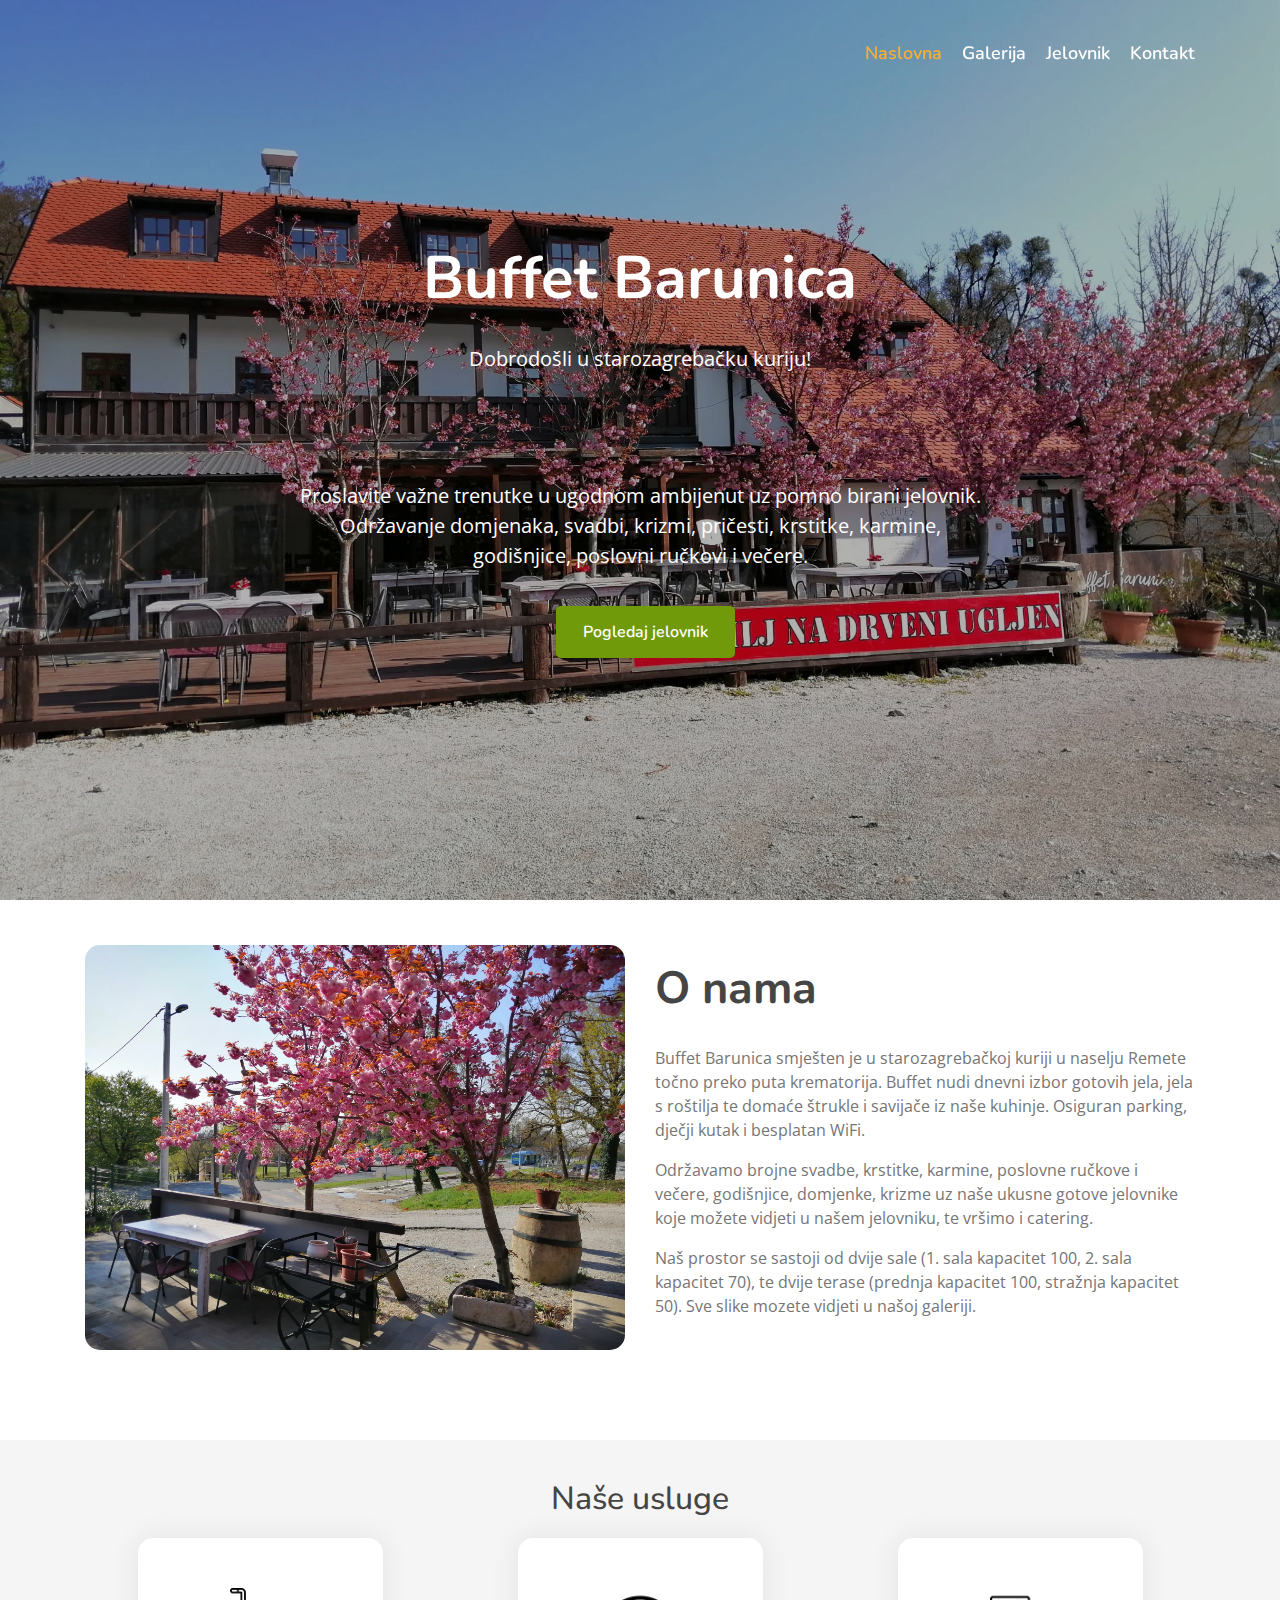
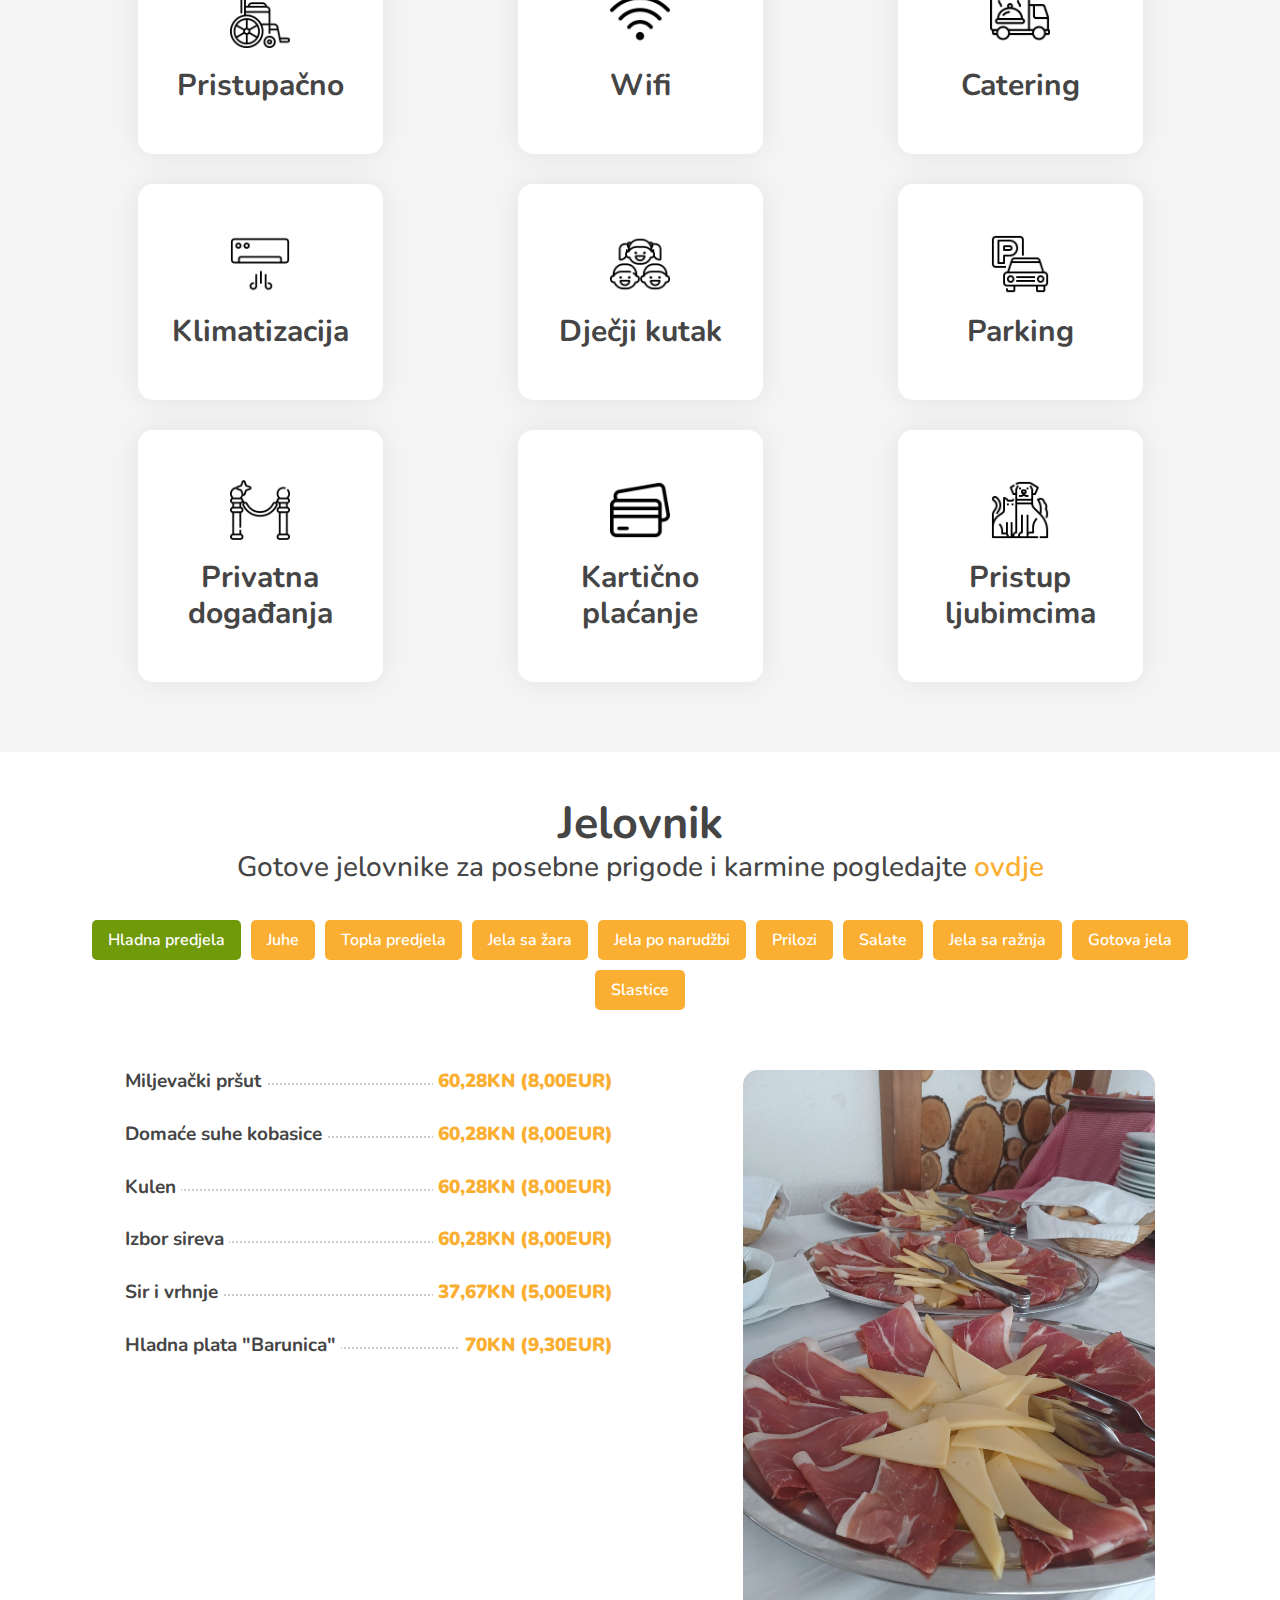
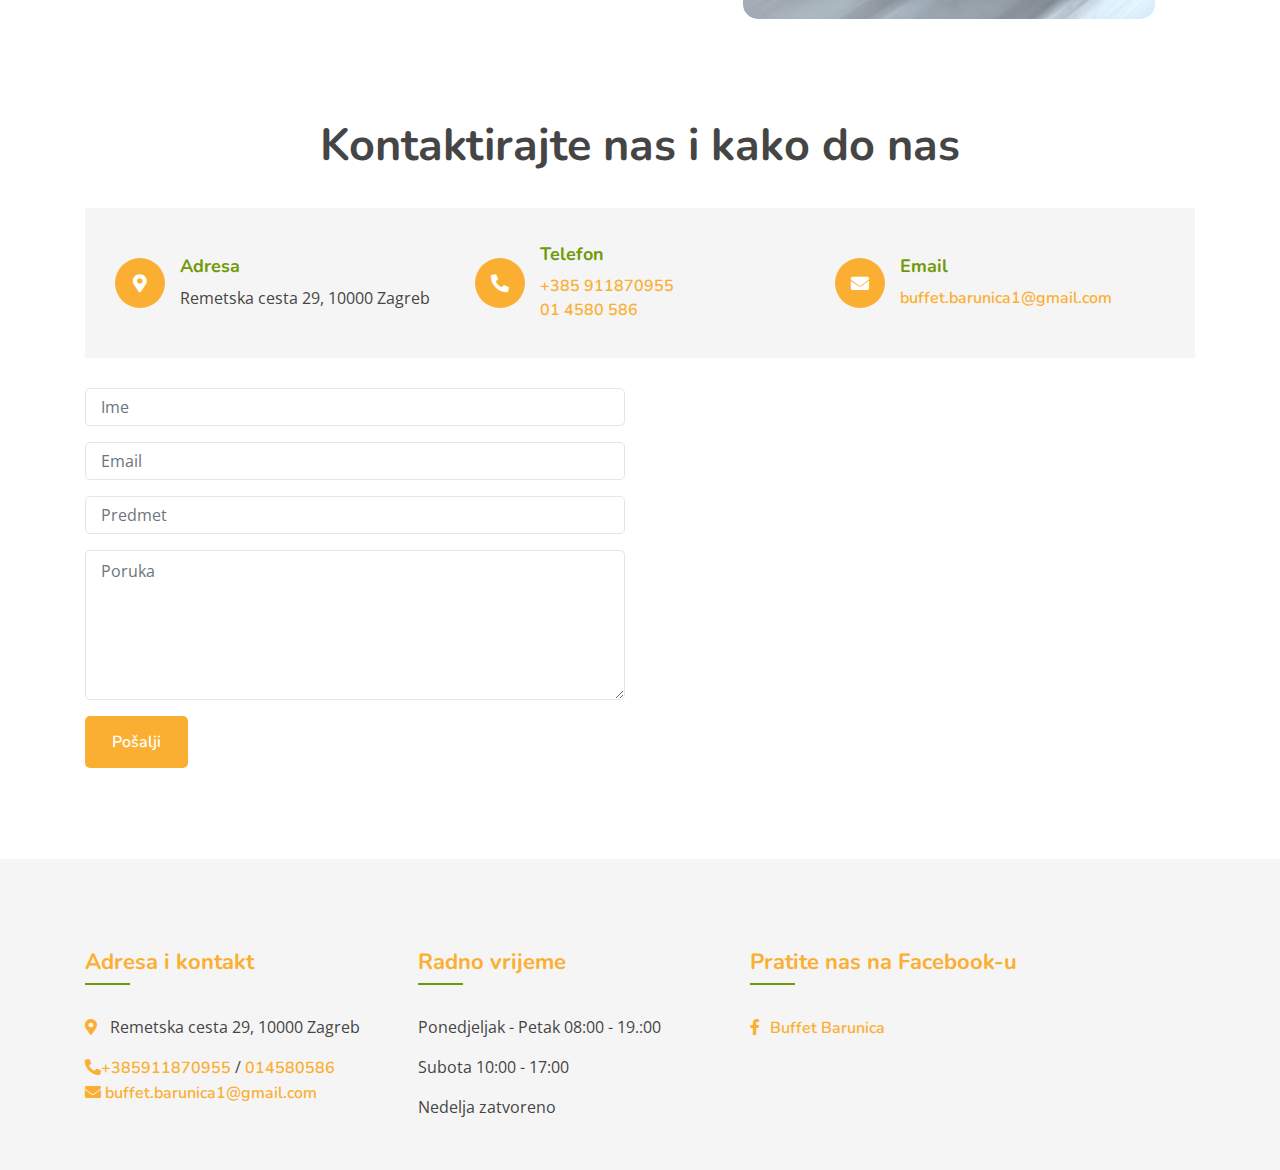
==== index.html @ daa7a72e "CjeneIzmjena" ====
<!DOCTYPE html>
<html lang="en">
	<head>
		<meta charset="utf-8" />
		<meta name="Luka" content="Buffet Barunica" />
		<meta name="rating" content="safe for kids, ugođaj, hrana, pozicija" />
		<meta name="Handheldfriendly" content="true" />
		<meta name="viewport" content="width=device-width, initial-scale=1.0" />
		<title>
			Buffet Barunica - Zagreb | Hrvatska hrana u mojoj blizini | Svadbe,
			karmine, krstitke, poslovni ručkovi i večere, krizme, pričesti |
			Rezervirajte sada
		</title>
		<meta content="width=device-width, initial-scale=1.0" name="viewport" />
		<meta
			name="description"
			content="Buffet Barunica smješten je u starozagrebačkoj kuriji u naselju Remete. Buffet nudi dnevni izbor gotovih jela, jela s roštilja te domaće štrukle i savijače iz naše kuhinje. Buffet ima osiguran parking, dječji kutak i besplatan WiFi."
		/>
		<meta
			property="og:description"
			content="Buffet Barunica smješten je u starozagrebačkoj kuriji u naselju Remete. Buffet nudi dnevni izbor gotovih jela, jela s roštilja te domaće štrukle i savijače iz naše kuhinje. Buffet ima osiguran parking, dječji kutak i besplatan WiFi."
		/>
		<meta
			name="keywords"
			content="Restoran,restoran za krizme i pričesti, krizme i pričesti proslava,restoran remete, remete buffet, proslava, remete,remete restoran, proslave remete, svadba remete, krematorij restoran, restoran krematorij,restoran karmine, restoran krizme, restoran pricest mirogoj, krizme i pričesti, proslava krizmi, proslava pričesti restoran, proslava krizmi restoran, Buffet Barunica, Zagreb, 10000, Remetska cesta 29, Hrvatska, Karmine, Svadbe, Pričesti, Krstitke, Proslave, Događanja, Zabava, Ukusna jela, Buffet Zagreb, Catering, Desert, Sladoled, Kolači, Alkohol, Pivo, Kava, Svježi sok, Osvježenja, Čaj, Vino, Pečeni krumpiri, Pekarski proizvodi, Roštilj, Sir, Riba, Svježi kruh, Pečeni krumpirići, Voće, Roštilj, Rezanci, Tjestenina, Kruščići, Rižot, Salata, Šnicl, Ražnjići, Juha, Odrezak, Gurmanska jela, Zdrava, Domaća, Lokalni proizvodi, Tradicionalna, Doručak, Brunch, Ručak, Glazba, Novine, Pristupačno, Bife, Catering, Klimatizacija, Dostava, Dječji kutak, Vanjsko sjedenje, Samostalno parkiranje, Privatna događanja, Hrana za van, Vjenčanja, Besplatan Wifi, Dozvoljen pristup ljubimcima"
		/>
		<meta name="phone" content="+38514580586" />
		<meta name="email" content="buffet.barunica1@gmail.com" />
		<meta name="address" content="Remetska cesta 29, 10000 Zagreb, Hrvatska" />
		<meta name="geo.placename" content="Zagreb" />
		<meta name="geo.region" content="HR" />

		<!-- Favicon -->
		<link href="images/barunica_logo.ico" rel="icon" />

		<!-- Google Font -->
		<link
			href="https://fonts.googleapis.com/css?family=Open+Sans:300,400|Nunito:600,700"
			rel="stylesheet"
		/>

		<!-- CSS Libraries -->
		<link
			href="https://stackpath.bootstrapcdn.com/bootstrap/4.4.1/css/bootstrap.min.css"
			rel="stylesheet"
		/>
		<link
			href="https://cdnjs.cloudflare.com/ajax/libs/font-awesome/5.10.0/css/all.min.css"
			rel="stylesheet"
		/>
		<link href="lib/animate/animate.min.css" rel="stylesheet" />
		<link href="lib/owlcarousel/assets/owl.carousel.min.css" rel="stylesheet" />
		<link
			href="lib/tempusdominus/css/tempusdominus-bootstrap-4.min.css"
			rel="stylesheet"
		/>

		<!-- Template Stylesheet -->
		<link href="css/style.css" rel="stylesheet" />
	</head>

	<body>
		<!-- Nav Bar Start -->
		<div class="navbar navbar-expand-lg bg-light navbar-light">
			<div class="container-fluid">
				<button
					type="button"
					class="navbar-toggler"
					data-toggle="collapse"
					data-target="#navbarCollapse"
				>
					<span class="navbar-toggler-icon"></span>
				</button>

				<div
					class="collapse navbar-collapse justify-content-between"
					id="navbarCollapse"
				>
					<div class="navbar-nav ml-auto">
						<a href="index.html" class="nav-item nav-link active">Naslovna</a>
						<a href="gallery.html" class="nav-item nav-link">Galerija</a>
						<a href="menu.html" class="nav-item nav-link">Jelovnik</a>
						<a href="contact.html" class="nav-item nav-link">Kontakt</a>
					</div>
				</div>
			</div>
		</div>
		<!-- Nav Bar End -->

		<!-- Carousel Start -->
		<div class="carousel">
			<div class="container-fluid">
				<div class="">
					<div class="carousel-item">
						<div class="carousel-img">
							<img src="images/pocetna.jpg" alt="Image" />
						</div>
						<div class="carousel-text">
							<h1>Buffet Barunica</h1>
							<p>Dobrodošli u starozagrebačku kuriju!</p>
							<br /><br /><br />
							<p>
								Proslavite važne trenutke u ugodnom ambijenut uz pomno birani
								jelovnik. Održavanje domjenaka, svadbi, krizmi, pričesti,
								krstitke, karmine, godišnjice, poslovni ručkovi i večere.
							</p>
							<div class="carousel-btn">
								<a class="btn custom-btn" href="menu.html">Pogledaj jelovnik</a>
							</div>
						</div>
					</div>
				</div>
			</div>
		</div>
		<!-- Carousel End -->

		<!-- About Start -->
		<div class="about">
			<div class="container">
				<div class="row align-items-center">
					<div class="col-lg-6">
						<div class="about-img">
							<img
								src="images/35d23875-4bbe-4da4-b741-3e8c2b9bbc42.jpg"
								alt="Image"
							/>
						</div>
					</div>
					<div class="col-lg-6">
						<div class="about-content">
							<div class="section-header">
								<h2>O nama</h2>
							</div>
							<div class="about-text">
								<p>
									Buffet Barunica smješten je u starozagrebačkoj kuriji u
									naselju Remete točno preko puta krematorija. Buffet nudi
									dnevni izbor gotovih jela, jela s roštilja te domaće štrukle i
									savijače iz naše kuhinje. Osiguran parking, dječji kutak i
									besplatan WiFi.
								</p>
								<p>
									Održavamo brojne svadbe, krstitke, karmine, poslovne ručkove i
									večere, godišnjice, domjenke, krizme uz naše ukusne gotove
									jelovnike koje možete vidjeti u našem jelovniku, te vršimo i
									catering.
								</p>
								<p>
									Naš prostor se sastoji od dvije sale (1. sala kapacitet 100,
									2. sala kapacitet 70), te dvije terase (prednja kapacitet 100,
									stražnja kapacitet 50). Sve slike mozete vidjeti u našoj
									galeriji.
								</p>
							</div>
						</div>
					</div>
				</div>
			</div>
		</div>
		<!-- About End -->

		<!-- Food Start -->
		<div class="food">
			<div class="container">
				<div class="row">
					<div class="col-md-12 text-center">
						<h2>Naše usluge</h2>
					</div>
				</div>
				<div class="row align-items-center">
					<div class="col-md-4">
						<div class="food-item">
							<img src="images/wheelchair.png" alt="presentation" />
							<h2>Pristupačno</h2>
						</div>
					</div>
					<div class="col-md-4">
						<div class="food-item">
							<img src="images/wifi.png" alt="presentation" />
							<h2>Wifi</h2>
						</div>
					</div>
					<div class="col-md-4">
						<div class="food-item">
							<img src="images/catering.png" alt="presentation" />
							<h2>Catering</h2>
						</div>
					</div>
					<div class="col-md-4">
						<div class="food-item">
							<img src="images/ac.png" alt="presentation" />
							<h2>Klimatizacija</h2>
						</div>
					</div>
					<div class="col-md-4">
						<div class="food-item">
							<img src="images/kids.png" alt="presentation" />
							<h2>Dječji kutak</h2>
						</div>
					</div>
					<div class="col-md-4">
						<div class="food-item">
							<img src="images/parking.png" alt="presentation" />
							<h2>Parking</h2>
						</div>
					</div>
					<div class="col-md-4">
						<div class="food-item">
							<img src="images/events.png" alt="presentation" />
							<h2>Privatna događanja</h2>
						</div>
					</div>
					<div class="col-md-4">
						<div class="food-item">
							<img src="images/credit-card.png" alt="presentation" />
							<h2>Kartično plaćanje</h2>
						</div>
					</div>
					<div class="col-md-4">
						<div class="food-item">
							<img src="images/pet.png" alt="presentation" />
							<h2>Pristup ljubimcima</h2>
						</div>
					</div>
				</div>
			</div>
		</div>
		<!-- Food End -->

		<!-- Menu Start -->
		<div class="menu">
			<div class="container">
				<div class="section-header text-center">
					<h2>Jelovnik</h2>
					<h3>
						Gotove jelovnike za posebne prigode i karmine pogledajte
						<a href="menu.html">ovdje</a>
					</h3>
				</div>
				<div class="menu-tab">
					<ul class="nav nav-pills justify-content-center">
						<li class="nav-item">
							<a
								class="nav-link active"
								data-toggle="pill"
								href="#hladnaPredjela"
								>Hladna predjela</a
							>
						</li>
						<li class="nav-item">
							<a class="nav-link" data-toggle="pill" href="#juhe">Juhe</a>
						</li>
						<li class="nav-item">
							<a class="nav-link" data-toggle="pill" href="#toplaPredjela"
								>Topla predjela</a
							>
						</li>
						<li class="nav-item">
							<a class="nav-link" data-toggle="pill" href="#jelaZar"
								>Jela sa žara</a
							>
						</li>
						<li class="nav-item">
							<a class="nav-link" data-toggle="pill" href="#jelaNarudzba"
								>Jela po narudžbi</a
							>
						</li>
						<li class="nav-item">
							<a class="nav-link" data-toggle="pill" href="#prilozi">Prilozi</a>
						</li>
						<li class="nav-item">
							<a class="nav-link" data-toggle="pill" href="#salate">Salate</a>
						</li>
						<li class="nav-item">
							<a class="nav-link" data-toggle="pill" href="#jelaRazanj"
								>Jela sa ražnja</a
							>
						</li>
						<li class="nav-item">
							<a class="nav-link" data-toggle="pill" href="#gotovaJela"
								>Gotova jela</a
							>
						</li>
						<li class="nav-item">
							<a class="nav-link" data-toggle="pill" href="#slastice"
								>Slastice</a
							>
						</li>
					</ul>
					<div class="tab-content">
						<div id="hladnaPredjela" class="container tab-pane active">
							<div class="row">
								<div class="col-lg-7 col-md-12">
									<div class="menu-item">
										<div class="menu-text">
											<h3>
												<span>Miljevački pršut</span>
												<strong>60,28KN (8,00EUR)</strong>
											</h3>
										</div>
									</div>
									<div class="menu-item">
										<div class="menu-text">
											<h3>
												<span>Domaće suhe kobasice</span>
												<strong>60,28KN (8,00EUR)</strong>
											</h3>
										</div>
									</div>
									<div class="menu-item">
										<div class="menu-text">
											<h3>
												<span>Kulen</span>
												<strong>60,28KN (8,00EUR)</strong>
											</h3>
										</div>
									</div>
									<div class="menu-item">
										<div class="menu-text">
											<h3>
												<span>Izbor sireva</span>
												<strong>60,28KN (8,00EUR)</strong>
											</h3>
										</div>
									</div>
									<div class="menu-item">
										<div class="menu-text">
											<h3>
												<span>Sir i vrhnje</span>
												<strong>37,67KN (5,00EUR)</strong>
											</h3>
										</div>
									</div>
									<div class="menu-item">
										<div class="menu-text">
											<h3>
												<span>Hladna plata "Barunica"</span>
												<strong>70KN (9,30EUR)</strong>
											</h3>
										</div>
									</div>
								</div>
								<div class="col-lg-5 d-none d-lg-block">
									<img src="images/miljevacki-prsut.jpg" alt="Image" />
								</div>
							</div>
						</div>
						<div id="juhe" class="container tab-pane fade">
							<div class="row">
								<div class="col-lg-7 col-md-12">
									<div class="menu-item">
										<div class="menu-text">
											<h3>
												<span>Domaća goveđa juha</span>
												<strong>20KN (2,65EUR)</strong>
											</h3>
										</div>
									</div>
									<div class="menu-item">
										<div class="menu-text">
											<h3>
												<span>Dnevna juha (sezonska)</span>
												<strong>20KN (2,65EUR)</strong>
											</h3>
										</div>
									</div>
								</div>
								<div class="col-lg-5 d-none d-lg-block">
									<img
										src="images/51f9ca71-7c68-485e-9806-f660f386240d.jpg"
										alt="Image"
									/>
								</div>
							</div>
						</div>
						<div id="toplaPredjela" class="container tab-pane fade">
							<div class="row">
								<div class="col-lg-7 col-md-12">
									<div class="menu-item">
										<div class="menu-text">
											<h3>
												<span>Domaće zapačene štrukle</span>
												<strong>45,21KN (6,00EUR)</strong>
											</h3>
										</div>
									</div>
									<div class="menu-item">
										<div class="menu-text">
											<h3>
												<span>Domaće kuhane štrukle</span>
												<strong>45,21KN (6,00EUR)</strong>
											</h3>
										</div>
									</div>
									<div class="menu-item">
										<div class="menu-text">
											<h3>
												<span>Rižoto od povrća</span>
												<strong>52,74KN (7,00EUR)</strong>
											</h3>
										</div>
									</div>
									<div class="menu-item">
										<div class="menu-text">
											<h3>
												<span>Crni rižoto od sipe</span>
												<strong>75,35KN (10,00EUR)</strong>
											</h3>
										</div>
									</div>
									<div class="menu-item">
										<div class="menu-text">
											<h3>
												<span>Zeleni rezanci sa kozicama</span>
												<strong>67,81KN (9,00EUR)</strong>
											</h3>
										</div>
									</div>
									<div class="menu-item">
										<div class="menu-text">
											<h3>
												<span>Njoki s četri vrste sira</span>
												<strong>67,81KN (9,00EUR)</strong>
											</h3>
										</div>
									</div>
									<div class="menu-item">
										<div class="menu-text">
											<h3>
												<span>Gnudi (umak iod rajčice)</span>
												<strong>67,81KN (9,00EUR)</strong>
											</h3>
										</div>
									</div>
								</div>
								<div class="col-lg-5 d-none d-lg-block">
									<img
										src="images/57fc0b82-2085-4507-90e0-40fd350928e3.jpg"
										alt="Image"
									/>
								</div>
							</div>
						</div>
						<div id="jelaZar" class="container tab-pane fade">
							<div class="row">
								<div class="col-lg-7 col-md-12">
									<div class="menu-item">
										<div class="menu-text">
											<h3>
												<span>Čevapi u lepinji</span>
												<strong>56,51KN (7,50EUR)</strong>
											</h3>
										</div>
									</div>
									<div class="menu-item">
										<div class="menu-text">
											<h3>
												<span>Pljeskavica</span>
												<strong>56,51KN (7,50EUR)</strong>
											</h3>
										</div>
									</div>
									<div class="menu-item">
										<div class="menu-text">
											<h3>
												<span>Punjena pljeskavica</span>
												<strong>67,81KN (9,00EUR)</strong>
											</h3>
										</div>
									</div>
									<div class="menu-item">
										<div class="menu-text">
											<h3>
												<span>Svinjska vratina</span>
												<strong>60,28KN (8,00EUR)</strong>
											</h3>
										</div>
									</div>
									<div class="menu-item">
										<div class="menu-text">
											<h3>
												<span>Ražnjići</span>
												<strong>60,28KN (8,00EUR)</strong>
											</h3>
										</div>
									</div>
									<div class="menu-item">
										<div class="menu-text">
											<h3>
												<span>Svinjski lungić</span>
												<strong>75,35KN (10,00EUR)</strong>
											</h3>
										</div>
									</div>
									<div class="menu-item">
										<div class="menu-text">
											<h3>
												<span>Teleći kotlet</span>
												<strong>85KN (11,30EUR)</strong>
											</h3>
										</div>
									</div>
									<div class="menu-item">
										<div class="menu-text">
											<h3>
												<span>Mješano meso</span>
												<strong>82,88KN (11,00EUR)</strong>
											</h3>
										</div>
									</div>
									<div class="menu-item">
										<div class="menu-text">
											<h3>
												<span>Mesna plata "Barunica"</span>
												<strong>226,04KN (30,00EUR)</strong>
											</h3>
										</div>
									</div>
								</div>
								<div class="col-lg-5 d-none d-lg-block">
									<img
										src="images/38947f72-3115-4dba-9aaa-5ba05a7f9ca3.jpg"
										alt="Image"
									/>
								</div>
							</div>
						</div>
						<div id="jelaNarudzba" class="container tab-pane fade">
							<div class="row">
								<div class="col-lg-7 col-md-12">
									<div class="menu-item">
										<div class="menu-text">
											<h3>
												<span>Bečki odrezak - svinjetina</span>
												<strong>67,81KN (9,00EUR)</strong>
											</h3>
										</div>
									</div>
									<div class="menu-item">
										<div class="menu-text">
											<h3>
												<span>Zagrebački odrezak - svinjetina</span>
												<strong>75,35KN (10,00EUR)</strong>
											</h3>
										</div>
									</div>
									<div class="menu-item">
										<div class="menu-text">
											<h3>
												<span>Teleća koljenica sa krumpirom</span>
												<strong>188,36KN (25,00EUR)</strong>
											</h3>
										</div>
									</div>
									<div class="menu-item">
										<div class="menu-text">
											<h3>
												<span>Punjeni lungić</span>
												<strong>90,41KN (12,00EUR)</strong>
											</h3>
										</div>
									</div>
									<div class="menu-item">
										<div class="menu-text">
											<h3>
												<span>Pileće rolice</span>
												<strong>75,35KN (10,00EUR)</strong>
											</h3>
										</div>
									</div>
								</div>
								<div class="col-lg-5 d-none d-lg-block">
									<img
										src="images/eefd8fae-dcd4-48ac-b76c-5cf28a196b08.jpg"
										alt="Image"
									/>
								</div>
							</div>
						</div>
						<div id="prilozi" class="container tab-pane fade">
							<div class="row">
								<div class="col-lg-7 col-md-12">
									<div class="menu-item">
										<div class="menu-text">
											<h3>
												<span>Povrće sa žara</span>
												<strong>30,14KN (4,00EUR)</strong>
											</h3>
										</div>
									</div>
									<div class="menu-item">
										<div class="menu-text">
											<h3>
												<span>Šampinjoni sa žara</span>
												<strong>30,14KN (4,00EUR)</strong>
											</h3>
										</div>
									</div>
									<div class="menu-item">
										<div class="menu-text">
											<h3>
												<span>Pomfrit</span>
												<strong>22,60KN (3,00EUR)</strong>
											</h3>
										</div>
									</div>
									<div class="menu-item">
										<div class="menu-text">
											<h3>
												<span>Pekarski krumpir</span>
												<strong>26,37KN (3,50EUR)</strong>
											</h3>
										</div>
									</div>
									<div class="menu-item">
										<div class="menu-text">
											<h3>
												<span>Blitva</span>
												<strong>30,14KN (4,00EUR)</strong>
											</h3>
										</div>
									</div>
									<div class="menu-item">
										<div class="menu-text">
											<h3>
												<span>Riža</span>
												<strong>22,60KN (3,00EUR)</strong>
											</h3>
										</div>
									</div>
									<div class="menu-item">
										<div class="menu-text">
											<h3><span>Riža</span> <strong>15KN (2EUR)</strong></h3>
										</div>
									</div>
									<div class="menu-item">
										<div class="menu-text">
											<h3>
												<span>Kajmak</span>
												<strong>16,58KN (2,20EUR)</strong>
											</h3>
										</div>
									</div>
									<div class="menu-item">
										<div class="menu-text">
											<h3>
												<span>Ketchup</span>
												<strong>15,07KN (2,00EUR)</strong>
											</h3>
										</div>
									</div>
									<div class="menu-item">
										<div class="menu-text">
											<h3>
												<span>Masline</span>
												<strong>22,60KN (3,00EUR)</strong>
											</h3>
										</div>
									</div>
									<div class="menu-item">
										<div class="menu-text">
											<h3>
												<span>Kruh</span>
												<strong>3,01KN (0,40EUR)</strong>
											</h3>
										</div>
									</div>
									<div class="menu-item">
										<div class="menu-text">
											<h3>
												<span>Lepinja</span>
												<strong>9,79KN (1,30EUR)</strong>
											</h3>
										</div>
									</div>
								</div>
								<div class="col-lg-5 d-none d-lg-block">
									<img
										src="images/745f4bbd-31d7-4f6f-8d89-8ab41e064546.jpg"
										alt="Image"
									/>
								</div>
							</div>
						</div>
						<div id="salate" class="container tab-pane fade">
							<div class="row">
								<div class="col-lg-7 col-md-12">
									<div class="menu-item">
										<div class="menu-text">
											<h3>
												<span>Grah salata</span>00EUR
												<strong>30,14KN (4,00EUR)</strong>
											</h3>
										</div>
									</div>
									<div class="menu-item">
										<div class="menu-text">
											<h3>
												<span>Šopska salata</span>
												<strong>33,91KN (4,50EUR)</strong>
											</h3>
										</div>
									</div>
									<div class="menu-item">
										<div class="menu-text">
											<h3>
												<span>Sezonska salata</span>
												<strong>24,86KN (3,30EUR)</strong>
											</h3>
										</div>
									</div>
									<div class="menu-item">
										<div class="menu-text">
											<h3>
												<span>Pečena paprika</span>
												<strong>26,37KN (3,50EUR)</strong>
											</h3>
										</div>
									</div>
								</div>
								<div class="col-lg-5 d-none d-lg-block">
									<img
										src="images/6be9d33b-1cb1-43cc-884b-2c9954561492.jpg"
										alt="Image"
									/>
								</div>
							</div>
						</div>
						<div id="jelaRazanj" class="container tab-pane fade">
							<div class="row">
								<div class="col-lg-7 col-md-12">
									<div class="menu-item">
										<div class="menu-text">
											<h3>
												<span>Odojak sa ražnja</span>
												<strong>140KN (18,61EUR)</strong>
											</h3>
										</div>
									</div>
									<div class="menu-item">
										<div class="menu-text">
											<h3>
												<span>Janjetina sa ražnja</span>
												<strong>200KN (26,60EUR)</strong>
											</h3>
										</div>
									</div>
								</div>
								<div class="col-lg-5 d-none d-lg-block">
									<img
										src="images/83a3c593-6b9d-4fa1-82a1-d7fb00c5393c.jpg"
										alt="Image"
									/>
								</div>
							</div>
						</div>
						<div id="gotovaJela" class="container tab-pane fade">
							<div class="row">
								<div class="col-lg-7 col-md-12">
									<div class="menu-item">
										<div class="menu-text">
											<h3><span>Sarma</span><strong>45KN(5,98EUR)</strong></h3>
										</div>
									</div>
									<div class="menu-item">
										<div class="menu-text">
											<h3>
												<span>Pečenice sa zeljem i restanim krumpirom</span
												><strong>45KN(5,98EUR)</strong>
											</h3>
										</div>
									</div>
									<div class="menu-item">
										<div class="menu-text">
											<h3>
												<span>Krvavice sa zeljem i restanim krumpirom</span
												><strong>45KN (5,98EUR)</strong>
											</h3>
										</div>
									</div>
								</div>
								<div class="col-lg-5 d-none d-lg-block">
									<img
										src="images/247173960_1350282035374327_3967181874705419036_n.jpg"
										alt="Image"
									/>
								</div>
							</div>
						</div>
						<div id="slastice" class="container tab-pane fade">
							<div class="row">
								<div class="col-lg-7 col-md-12">
									<div class="menu-item">
										<div class="menu-text">
											<h3>
												<span>Štrudla od sira</span>
												<strong>26,37KN (3,50EUR)</strong>
											</h3>
										</div>
									</div>
									<div class="menu-item">
										<div class="menu-text">
											<h3>
												<span>Štrudla od jabuka</span>
												<strong>26,37KN (3,50EUR)</strong>
											</h3>
										</div>
									</div>
									<div class="menu-item">
										<div class="menu-text">
											<h3>
												<span>Štrudla od višnje</span>
												<strong>26,37KN (3,50EUR)</strong>
											</h3>
										</div>
									</div>
									<div class="menu-item">
										<div class="menu-text">
											<h3>
												<span>Šnenokle</span>
												<strong>30,14KN (4,00EUR)</strong>
											</h3>
										</div>
									</div>
									<div class="menu-item">
										<div class="menu-text">
											<h3>
												<span>Zagorski sladoled</span>
												<strong>30,14KN (4,00EUR)</strong>
											</h3>
										</div>
									</div>
								</div>
								<div class="col-lg-5 d-none d-lg-block">
									<img
										src="images/1e5aaf15-f1c6-4940-adda-94e8e6001635.jpg"
										alt="Image"
									/>
								</div>
							</div>
						</div>
					</div>
				</div>
			</div>
		</div>
		<!-- Menu End -->

		<!-- Contact Start -->
		<div class="contact">
			<div class="container">
				<div class="section-header text-center">
					<h2>Kontaktirajte nas i kako do nas</h2>
				</div>
				<div class="row align-items-center contact-information">
					<div class="col-md-6 col-lg-4">
						<div class="contact-info">
							<div class="contact-icon">
								<i class="fa fa-map-marker-alt"></i>
							</div>
							<div class="contact-text">
								<h3>Adresa</h3>
								<p>Remetska cesta 29, 10000 Zagreb</p>
							</div>
						</div>
					</div>
					<div class="col-md-6 col-lg-4">
						<div class="contact-info">
							<div class="contact-icon">
								<i class="fa fa-phone-alt"></i>
							</div>
							<div class="contact-text">
								<h3>Telefon</h3>
								<a href="tel:+385911870955">+385 911870955</a>
								<a href="tel:014580586">01 4580 586</a>
							</div>
						</div>
					</div>
					<div class="col-md-6 col-lg-4">
						<div class="contact-info">
							<div class="contact-icon">
								<i class="fa fa-envelope"></i>
							</div>
							<div class="contact-text">
								<h3>Email</h3>
								<a href="mailto:buffetbarunica1@gmail.com"
									>buffet.barunica1@gmail.com</a
								>
							</div>
						</div>
					</div>
				</div>
				<div class="row contact-form">
					<div class="col-md-6">
						<div id="success"></div>
						<form
							name="contactForm"
							id="contactForm"
							data-netlify="true"
							action="success.html"
						>
							<div class="control-group">
								<input
									name="ime"
									type="text"
									class="form-control"
									id="name"
									placeholder="Ime"
									required="required"
									data-validation-required-message="Please enter your name"
								/>
								<p class="help-block text-danger"></p>
							</div>
							<div class="control-group">
								<input
									name="email"
									type="email"
									class="form-control"
									id="email"
									placeholder="Email"
									required="required"
									data-validation-required-message="Please enter your email"
								/>
								<p class="help-block text-danger"></p>
							</div>
							<div class="control-group">
								<input
									name="predmet"
									type="text"
									class="form-control"
									id="subject"
									placeholder="Predmet"
									required="required"
									data-validation-required-message="Please enter a subject"
								/>
								<p class="help-block text-danger"></p>
							</div>
							<div class="control-group">
								<textarea
									name="poruka"
									class="form-control"
									id="message"
									placeholder="Poruka"
									required="required"
									data-validation-required-message="Please enter your message"
								></textarea>
								<p class="help-block text-danger"></p>
							</div>
							<div>
								<button
									class="btn custom-btn"
									type="submit"
									id="sendMessageButton"
								>
									Pošalji
								</button>
							</div>
						</form>
					</div>
					<div style="text-align: center" class="gmap_canvas">
						<iframe
							max-width="100%"
							height="auto"
							id="gmap_canvas"
							src="https://maps.google.com/maps?q=Remetska%20cesta%2029&t=&z=13&ie=UTF8&iwloc=&output=embed"
							frameborder="0"
							scrolling="no"
							marginheight="0"
							marginwidth="0"
						></iframe>
					</div>
				</div>
			</div>
		</div>
		<!-- Contact End -->

		<!-- Footer Start -->
		<div class="footer">
			<div class="container">
				<div class="row">
					<div class="col-lg-7">
						<div class="row">
							<div class="col-md-6">
								<div class="footer-contact">
									<h2>Adresa i kontakt</h2>
									<p>
										<i class="fa fa-map-marker-alt"></i>Remetska cesta 29, 10000
										Zagreb
									</p>
									<a href="tel:+385911870955"
										><i class="fa fa-phone-alt"></i>+385911870955</a
									>
									/ <a href="tel:014580586">014580586</a>
									<br />

									<a href="mailto:buffetbarunica1@gmail.com"
										><i class="fa fa-envelope"></i>
										buffet.barunica1@gmail.com</a
									>
									<div class="footer-social"></div>
								</div>
							</div>
							<div class="col-md-6">
								<div class="footer-link">
									<h2>Radno vrijeme</h2>
									<p>Ponedjeljak - Petak 08:00 - 19.:00</p>
									<p>Subota 10:00 - 17:00</p>
									<p>Nedelja zatvoreno</p>
								</div>
							</div>
						</div>
					</div>
					<div class="col-lg-5">
						<div class="footer-newsletter">
							<h2>Pratite nas na Facebook-u</h2>
							<a href="https://www.facebook.com/buffetbarunica"
								><i class="fab fa-facebook-f"></i>Buffet Barunica</a
							>
						</div>
					</div>
				</div>
			</div>
		</div>
		<!-- Footer End -->

		<a href="#" class="back-to-top"><i class="fa fa-chevron-up"></i></a>

		<!-- JavaScript Libraries -->
		<script src="https://code.jquery.com/jquery-3.4.1.min.js"></script>
		<script src="https://stackpath.bootstrapcdn.com/bootstrap/4.4.1/js/bootstrap.bundle.min.js"></script>
		<script src="lib/easing/easing.min.js"></script>
		<script src="lib/owlcarousel/owl.carousel.min.js"></script>
		<script src="lib/tempusdominus/js/moment.min.js"></script>
		<script src="lib/tempusdominus/js/moment-timezone.min.js"></script>
		<script src="lib/tempusdominus/js/tempusdominus-bootstrap-4.min.js"></script>

		<!-- Contact Javascript File -->
		<script src="mail/jqBootstrapValidation.min.js"></script>
		<script src="mail/contact.js"></script>

		<!-- Template Javascript -->
		<script src="js/main.js"></script>
		<script src="js/big-picture.js"></script>
	</body>
</html>
---- css/style.css ----
/*******************************/
/********* General CSS *********/
/*******************************/
body {
    color: #757575;
    background: #ffffff;
    font-family: 'open sans', sans-serif;
}

h1,
h2,
h3,
h4,
h5,
h6 {
    color: #454545;
    font-family: 'Nunito', sans-serif;
}

a {
    font-family: 'Nunito', sans-serif;
    font-weight: 600;
    color: #fbaf32;
    transition: .3s;
}

a:hover,
a:active,
a:focus {
    color: #719a0a;
    outline: none;
    text-decoration: none;
}

.btn.custom-btn {
    padding: 12px 25px;
    font-family: 'Nunito', sans-serif;
    font-size: 16px;
    font-weight: 600;
    color: #ffffff;
    background: #fbaf32;
    border: 2px solid #fbaf32;
    border-radius: 5px;
    transition: .5s;
}

.btn.custom-btn:hover {
    color: #fbaf32;
    background: transparent;
}

.btn.custom-btn:focus,
.form-control:focus,
.custom-select:focus {
    box-shadow: none;
}

.container-fluid {
    max-width: 1366px;
}

.back-to-top {
    position: fixed;
    display: none;
    background: #fbaf32;
    width: 44px;
    height: 44px;
    text-align: center;
    line-height: 1;
    font-size: 22px;
    right: 15px;
    bottom: 15px;
    border-radius: 5px;
    transition: background 0.5s;
    z-index: 9;
}

.back-to-top i {
    color: #ffffff;
    padding-top: 10px;
}

.back-to-top:hover {
    background: #719a0a;
}

[class^="flaticon-"]:before,
[class*=" flaticon-"]:before,
[class^="flaticon-"]:after,
[class*=" flaticon-"]:after {
    font-size: inherit;
    margin-left: 0;
}


/**********************************/
/*********** Nav Bar CSS **********/
/**********************************/
.navbar {
    position: relative;
    transition: .5s;
    z-index: 999;
}

.navbar.nav-sticky {
    position: fixed;
    top: 0;
    width: 100%;
    box-shadow: 0 2px 5px rgba(0, 0, 0, .3);
}

.navbar .navbar-brand {
    margin: 0;
    color: #fbaf32;
    font-size: 45px;
    line-height: 0px;
    font-weight: 700;
    font-family: 'Nunito', sans-serif;
    transition: .5s;

}

.navbar .navbar-brand span {
    color: #719a0a;
}

.navbar .navbar-brand:hover {
    color: #fbaf32;
}

.navbar .navbar-brand:hover span {
    color: #fbaf32;
}

.navbar .navbar-brand img {
    max-width: 100%;
    max-height: 40px;
}

.navbar .dropdown-menu {
    margin-top: 0;
    border: 0;
    border-radius: 0;
    background: #f8f9fa;
}

@media (min-width: 992px) {
    .navbar {
        position: absolute;
        width: 100%;
        padding: 30px 60px;
        background: transparent !important;
        z-index: 9;
    }

    .navbar.nav-sticky {
        padding: 10px 60px;
        background: #ffffff !important;
    }

    .navbar .navbar-brand {
        color: #fbaf32;
    }

    .navbar.nav-sticky .navbar-brand {
        color: #fbaf32;
    }

    .navbar-light .navbar-nav .nav-link,
    .navbar-light .navbar-nav .nav-link:focus {
        padding: 10px 10px 8px 10px;
        font-family: 'Nunito', sans-serif;
        color: #ffffff;
        font-size: 18px;
        font-weight: 600;
    }

    .navbar-light.nav-sticky .navbar-nav .nav-link,
    .navbar-light.nav-sticky .navbar-nav .nav-link:focus {
        color: #666666;
    }

    .navbar-light .navbar-nav .nav-link:hover,
    .navbar-light .navbar-nav .nav-link.active {
        color: #fbaf32;
    }

    .navbar-light.nav-sticky .navbar-nav .nav-link:hover,
    .navbar-light.nav-sticky .navbar-nav .nav-link.active {
        color: #fbaf32;
    }
}

@media (max-width: 991.98px) {
    .navbar {
        padding: 15px;
        background: #ffffff !important;
    }

    .navbar .navbar-brand {
        color: #e69a20;
    }

    .navbar .navbar-nav {
        margin-top: 15px;
    }

    .navbar a.nav-link {
        padding: 5px;
    }

    .navbar .dropdown-menu {
        box-shadow: none;
    }
}


/*******************************/
/********** Hero CSS ***********/
/*******************************/
.carousel {
    position: relative;
    width: 100%;
    height: 100vh;
    min-height: 400px;
    background: #ffffff;
}

.carousel .container-fluid {
    padding: 0;
}

.carousel .carousel-item {
    position: relative;
    width: 100%;
    height: 100vh;
    display: flex;
    align-items: center;
    justify-content: center;
    flex-direction: column;
}

.carousel .carousel-img {
    position: relative;
    width: 100%;
    height: 100%;
    text-align: right;
    overflow: hidden;
}

.carousel .carousel-img::after {
    position: absolute;
    content: "";
    top: 0;
    right: 0;
    bottom: 0;
    left: 0;
    background: rgba(0, 0, 0, 0.3);
    z-index: 1;
}

.carousel .carousel-img img {
    width: 100%;
    height: 100%;
    object-fit: cover;
}

.carousel .carousel-text {
    position: absolute;
    max-width: 700px;
    height: calc(100vh - 35px);
    display: flex;
    align-items: center;
    justify-content: center;
    flex-direction: column;
    z-index: 2;
}

.carousel .carousel-text h1 {
    text-align: center;
    color: #ffffff;
    font-size: 60px;
    font-weight: 700;
    margin-bottom: 30px;
}

.carousel .carousel-text h1 span {
    color: #fbaf32;
}

.carousel .carousel-text p {
    color: #ffffff;
    text-align: center;
    font-size: 20px;
    margin-bottom: 35px;
}

.carousel .carousel-btn .btn:last-child {
    margin-left: 10px;
    background: #719a0a;
    border-color: #719a0a;
}

.carousel .carousel-btn .btn:last-child:hover {
    color: #719a0a;
    background: transparent;
}

.carousel .animated {
    -webkit-animation-duration: 1s;
    animation-duration: 1s;
}

@media (max-width: 991.98px) {

    .carousel,
    .carousel .carousel-item,
    .carousel .carousel-text {
        height: calc(100vh - 105px);
    }

    .carousel .carousel-text h1 {
        font-size: 35px;
    }

    .carousel .carousel-text p {
        font-size: 16px;
    }

    .carousel .carousel-text .btn {
        padding: 12px 30px;
        font-size: 15px;
        letter-spacing: 0;
    }
}

@media (max-width: 767.98px) {

    .carousel,
    .carousel .carousel-item,
    .carousel .carousel-text {
        height: calc(100vh - 70px);
    }

    .carousel .carousel-text h1 {
        font-size: 30px;
    }

    .carousel .carousel-text .btn {
        padding: 10px 25px;
        font-size: 15px;
        letter-spacing: 0;
    }
}

@media (max-width: 575.98px) {
    .carousel .carousel-text h1 {
        font-size: 25px;
    }

    .carousel .carousel-text .btn {
        padding: 8px 20px;
        font-size: 14px;
        letter-spacing: 0;
    }
}


/*******************************/
/******* Page Header CSS *******/
/*******************************/
.page-header {
    position: relative;
    margin-bottom: 45px;
    padding: 150px 0 90px 0;
    text-align: center;
    background:
        /*linear-gradient(rgba(0, 0, 0, .4), rgba(0, 0, 0, .4)),*/
        url(../images/ostale.jpg);
    background-position: center;
    background-repeat: no-repeat;
    background-size: cover;
}

.page-header h2 {
    position: relative;
    color: #fbaf32;
    font-size: 60px;
    font-weight: 700;
}

.page-header a {
    position: relative;
    padding: 0 12px;
    font-size: 20px;
    text-transform: uppercase;
    color: #ffffff;
}

.page-header a:hover {
    color: #ffffff;
}

.page-header a::after {
    position: absolute;
    content: "/";
    width: 8px;
    height: 8px;
    top: -1px;
    right: -7px;
    text-align: center;
    color: #f89f0f;
}

.page-header a:last-child::after {
    display: none;
}

@media (max-width: 767.98px) {
    .page-header h2 {
        font-size: 35px;
    }

    .page-header a {
        font-size: 18px;
    }
}


/*******************************/
/******* Section Header ********/
/*******************************/
.section-header {
    position: relative;
    margin-bottom: 35px;
}

.section-header p {
    color: #719a0a;
    margin-bottom: 5px;
    position: relative;
    font-size: 20px;
}

.section-header h2 {
    margin: 0;
    position: relative;
    font-size: 45px;
    font-weight: 700;
}

@media (max-width: 991.98px) {
    .section-header h2 {
        font-size: 40px;
        font-weight: 600;
    }
}

@media (max-width: 767.98px) {
    .section-header h2 {
        font-size: 35px;
        font-weight: 600;
    }
}

@media (max-width: 575.98px) {
    .section-header h2 {
        font-size: 30px;
        font-weight: 600;
    }
}


/*******************************/
/********* Booking CSS *********/
/*******************************/
.booking {
    position: relative;
    width: 100%;
    margin-bottom: 45px;
    background: rgba(0, 0, 0, .04);
}

.booking .booking-content {
    padding: 45px 0 15px 0;
}

.booking .booking-content .section-header {
    margin-bottom: 30px;
}

.booking .booking-form {
    padding: 60px 30px;
    background: #fbaf32;
}

.booking .booking-form .control-group {
    margin-bottom: 15px;
}

.booking .booking-form .input-group-text {
    position: absolute;
    padding: 0;
    border: none;
    background: none;
    top: 15px;
    right: 15px;
    color: #ffffff;
    font-size: 14px;
}

.booking .booking-form .form-control {
    height: 45px;
    font-size: 14px;
    color: #ffffff;
    padding: 0 15px;
    border-radius: 5px !important;
    border: 1px solid #ffffff;
    background: transparent;
}

.booking .booking-form select.form-control {
    padding: 0 10px;
}

.booking .booking-form .form-control::placeholder {
    color: #ffffff;
    opacity: 1;
}

.booking .booking-form .form-control:-ms-input-placeholder,
.booking .booking-form .form-control::-ms-input-placeholder {
    color: #ffffff;
}

.booking .booking-form .input-group [data-toggle="datetimepicker"] {
    cursor: default;
}

.booking .booking-form .btn.custom-btn {
    width: 100%;
    color: #fbaf32;
    background: #ffffff;
    border: 1px solid #ffffff;
}

.booking .booking-form .btn.custom-btn:hover {
    color: #ffffff;
    background: transparent;
}


/*******************************/
/********** Menu CSS ***********/
/*******************************/

.food {
    position: relative;
    width: 100%;
    padding: 40px 0;
    margin: 45px 0 0;
    background: rgba(0, 0, 0, .04);
}

.food-white {
    background-color: #ffff;
}

.food h2 {
    margin-bottom: 20px;
}

.food .food-item {
    position: relative;
    width: 70%;
    margin: 0 auto 30px;
    padding: 50px 30px 30px;
    text-align: center;
    background: #ffffff;
    border-radius: 15px;
    box-shadow: 0 0 30px rgba(0, 0, 0, .08);
    transition: .3s;
}

.food .food-item-2 {
    position: relative;
    width: 100%;
    margin-bottom: 30px;
    padding: 50px 30px 30px;
    text-align: center;
    background: #ffffff;
    border-radius: 15px;
    box-shadow: 0 0 30px rgba(0, 0, 0, .08);
    transition: .3s;
    min-height: 320px;
}

.food .food-item-2 h5 {
    text-align: right;
    font-family: 'Segoe UI', Tahoma, Geneva, Verdana, sans-serif;
}

.food .food-item-2 ul {
    padding-left: 16px;
    text-align: left;
}

.food .food-item:hover {
    box-shadow: none;
}

.food .food-item img {
    position: relative;
    display: inline-block;
    color: #fbaf32;
    margin-bottom: 20px;
    transition: .3s;
    width: 60px;
}

.food .food-item:hover i {
    color: #719a0a;
}

.food .food-item i::after {
    position: absolute;
    content: "";
    width: calc(100% + 20px);
    height: calc(100% + 20px);
    top: -20px;
    left: -15px;
    border: 3px dotted #fbaf32;
    border-right: transparent;
    border-bottom: transparent;
    border-radius: 100px;
    transition: .3s;
}

.food .food-item:hover i::after {
    border: 3px dotted #719a0a;
    border-right: transparent;
    border-bottom: transparent;
}

.food .food-item h2 {
    font-size: 30px;
    font-weight: 700;
}

.food .food-item a {
    position: relative;
    font-size: 16px;
}

.food .food-item a::after {
    position: absolute;
    content: "";
    width: 50px;
    height: 1px;
    bottom: 0;
    left: calc(50% - 25px);
    background: #fbaf32;
    transition: .3s;
}

.food .food-item a:hover::after {
    width: 100%;
    left: 0;
    background: #719a0a;
}



/*******************************/
/********** About CSS **********/
/*******************************/
.about {
    position: relative;
    width: 100%;
    padding: 45px 0;
}

.about .section-header {
    margin-bottom: 30px;
    margin-left: 0;
}

.about .about-img {
    position: relative;
}

.about .about-img img {
    position: relative;
    width: 100%;
    border-radius: 15px;
}

.about .btn-play {
    position: absolute;
    z-index: 1;
    top: 50%;
    left: 50%;
    transform: translateX(-50%) translateY(-50%);
    box-sizing: content-box;
    display: block;
    width: 32px;
    height: 44px;
    border-radius: 50%;
    border: none;
    outline: none;
    padding: 18px 20px 18px 28px;
}

.about .btn-play:before {
    content: "";
    position: absolute;
    z-index: 0;
    left: 50%;
    top: 50%;
    transform: translateX(-50%) translateY(-50%);
    display: block;
    width: 100px;
    height: 100px;
    background: #fbaf32;
    border-radius: 50%;
    animation: pulse-border 1500ms ease-out infinite;
}

.about .btn-play:after {
    content: "";
    position: absolute;
    z-index: 1;
    left: 50%;
    top: 50%;
    transform: translateX(-50%) translateY(-50%);
    display: block;
    width: 100px;
    height: 100px;
    background: #fbaf32;
    border-radius: 50%;
    transition: all 200ms;
}

.about .btn-play img {
    position: relative;
    z-index: 3;
    max-width: 100%;
    width: auto;
    height: auto;
}

.about .btn-play span {
    display: block;
    position: relative;
    z-index: 3;
    width: 0;
    height: 0;
    border-left: 32px solid #ffffff;
    border-top: 22px solid transparent;
    border-bottom: 22px solid transparent;
}

@keyframes pulse-border {
    0% {
        transform: translateX(-50%) translateY(-50%) translateZ(0) scale(1);
        opacity: 1;
    }

    100% {
        transform: translateX(-50%) translateY(-50%) translateZ(0) scale(1.5);
        opacity: 0;
    }
}

#videoModal {
    padding-left: 17px;
}

#videoModal .modal-dialog {
    position: relative;
    max-width: 800px;
    margin: 60px auto 0 auto;
}

#videoModal .modal-body {
    position: relative;
    padding: 0px;
}

#videoModal .close {
    position: absolute;
    width: 30px;
    height: 30px;
    right: 0px;
    top: -30px;
    z-index: 999;
    font-size: 30px;
    font-weight: normal;
    color: #ffffff;
    background: #000000;
    opacity: 1;
}

.about .about-content {
    position: relative;
}

.about .about-text p {
    font-size: 16px;
}

.about .about-text a.btn {
    position: relative;
    margin-top: 15px;
}

@media (max-width: 991.98px) {
    .about .about-img {
        margin-bottom: 30px;
    }
}


/*******************************/
/********* Feature CSS *********/
/*******************************/
.feature {
    position: relative;
    width: 100%;
    padding: 45px 0 0 0;
}

.feature .section-header {
    margin-bottom: 30px;
}

.feature .feature-text {
    position: relative;
    width: 100%;
}

.feature .feature-img {
    border-radius: 15px;
    margin-bottom: 25px;
    overflow: hidden;
}

.feature .feature-img .col-6,
.feature .feature-img .col-12 {
    padding: 0;
    overflow: hidden;
}

.feature .feature-img img {
    width: 100%;
    transition: .3s;
}

.feature .feature-img img:hover {
    transform: scale(1.1);
}

.feature .feature-text .btn {
    width: 100%;
    margin-top: 15px;
    margin-bottom: 45px;
}

.feature .feature-item {
    width: 100%;
    margin-bottom: 45px;
}

.feature .feature-item i {
    position: relative;
    display: block;
    color: #719a0a;
    font-size: 60px;
    line-height: 60px;
    margin-bottom: 15px;
    background-image: linear-gradient(#719a0a, #fbaf32);
    -webkit-background-clip: text;
    -webkit-text-fill-color: transparent;
}

.feature .feature-item i::after {
    position: absolute;
    content: "";
    width: 40px;
    height: 40px;
    top: -10px;
    left: 20px;
    background: #fbaf32;
    border-radius: 30px;
    z-index: -1;
}

.feature .feature-item h3 {
    font-size: 22px;
    font-weight: 700;
}


/*******************************/
/*********** Menu CSS **********/
/*******************************/
.menu {
    position: relative;
    padding: 45px 0 15px 0;
}

.menu .menu-tab {
    position: relative;
}

.menu .menu-tab img {
    max-width: 100%;
    border-radius: 15px;
}

.menu .menu-tab .nav.nav-pills .nav-link {
    color: #ffffff;
    background: #fbaf32;
    border-radius: 5px;
    margin: 0 5px 10px;
}

.menu .menu-tab .nav.nav-pills .nav-link:hover,
.menu .menu-tab .nav.nav-pills .nav-link.active {
    color: #ffffff;
    background: #719a0a;
}

.menu .menu-tab .tab-content {
    padding: 10px 0 0 0;
    background: transparent;
}

.menu .menu-tab .tab-content .container {
    padding: 40px;
}

.menu .menu-item {
    position: relative;
    margin-bottom: 30px;
    display: flex;
    align-items: center;
}

.menu .menu-img {
    width: 80px;
    margin-right: 20px;
}

.menu .menu-img img {
    width: 100%;
    border-radius: 100px;
}

.menu .menu-text {
    width: calc(100% - 100px);
}

.menu .menu-text h3 {
    position: relative;
    display: block;
    font-size: 19px;
    font-weight: 700;
}

.menu .menu-text h3::after {
    position: absolute;
    content: "";
    width: 100%;
    height: 0;
    top: 13px;
    left: 0;
    border-top: 2px dotted #cccccc;
    z-index: -1;
}

.menu .menu-text h3 span {
    display: inline-block;
    float: left;
    padding-right: 5px;
    background: #ffffff;
}

.menu .menu-text h3 strong {
    display: inline-block;
    float: right;
    padding-left: 5px;
    color: #fbaf32;
    background: #ffffff;
}

.menu .menu-text p {
    position: relative;
    margin: 5px 0 0 0;
    float: left;
    display: block;
}

@media(max-width: 575.98px) {

    .menu .menu-text p,
    .menu .menu-text h3,
    .menu .menu-text h3 span,
    .menu .menu-text h3 strong {
        display: block;
        float: none;
        padding: 0;
        margin: 0;
    }

    .menu .menu-text h3 {
        font-size: 18px;
        margin-bottom: 0;
    }

    .menu .menu-text h3 span {
        margin-bottom: 3px;
    }

    .menu .menu-text h3::after {
        display: none;
    }
}


/*******************************/
/*********** Team CSS **********/
/*******************************/
.team {
    position: relative;
    width: 100%;
    padding: 45px 0 15px 0;
}

.team .team-item {
    position: relative;
    margin-bottom: 30px;
    background: #ffffff;
}

.team .team-img {
    position: relative;
    border-radius: 15px 15px 0 0;
    overflow: hidden;
}

.team .team-img img {
    position: relative;
    width: 100%;
    margin-top: 15px;
    transform: scale(1.1);
    transition: .3s;
}

.team .team-item:hover img {
    margin-top: 0;
    margin-bottom: 15px;
}

.team .team-social {
    position: absolute;
    width: 100%;
    height: 100%;
    top: 0;
    left: 0;
    display: flex;
    align-items: center;
    justify-content: center;
    transition: .5s;
}

.team .team-social a {
    position: relative;
    margin: 0 3px;
    margin-top: 100px;
    width: 40px;
    height: 40px;
    display: flex;
    align-items: center;
    justify-content: center;
    border-radius: 40px;
    font-size: 16px;
    color: #ffffff;
    background: #fbaf32;
    opacity: 0;
}

.team .team-social a:hover {
    color: #ffffff;
    background: #719a0a;
}

.team .team-item:hover .team-social {
    background: rgba(256, 256, 256, .5);
}

.team .team-item:hover .team-social a:first-child {
    opacity: 1;
    margin-top: 0;
    transition: .3s 0s;
}

.team .team-item:hover .team-social a:nth-child(2) {
    opacity: 1;
    margin-top: 0;
    transition: .3s .1s;
}

.team .team-item:hover .team-social a:nth-child(3) {
    opacity: 1;
    margin-top: 0;
    transition: .3s .2s;
}

.team .team-item:hover .team-social a:nth-child(4) {
    opacity: 1;
    margin-top: 0;
    transition: .3s .3s;
}

.team .team-text {
    position: relative;
    padding: 25px 15px;
    text-align: center;
    background: #ffffff;
    border: 1px solid rgba(0, 0, 0, .07);
    border-top: none;
    border-radius: 0 0 15px 15px;
}

.team .team-text h2 {
    font-size: 22px;
    font-weight: 700;
}

.team .team-text p {
    margin: 0;
    font-size: 16px;
}


/*******************************/
/******* Testimonial CSS *******/
/*******************************/
.testimonial {
    position: relative;
    width: 100%;
    padding: 90px 0;
    margin: 45px 0;
    background: rgba(0, 0, 0, .04);
}

.testimonial .testimonials-carousel {
    position: relative;
    width: calc(100% + 30px);
    margin: 0 -15px;
}

.testimonial .testimonial-item {
    position: relative;
    margin: 15px;
    padding: 30px;
    display: flex;
    align-items: center;
    justify-content: center;
    flex-direction: column;
    background: #ffffff;
    border-radius: 15px;
    box-shadow: 0 0 15px rgba(0, 0, 0, .08);
    transition: .3s;
    overflow: hidden;
}

.testimonial .testimonial-item:hover {
    box-shadow: none;
}

.testimonial .testimonial-img {
    position: relative;
    width: 100px;
    border-radius: 100px;
    margin-bottom: 20px;
    overflow: hidden;
}

.testimonial .testimonial-img img {
    width: 100%;
    border-radius: 100px;
}

.testimonial .testimonial-item p {
    text-align: center;
    margin-bottom: 10px;
}

.testimonial .testimonial-item h2 {
    position: relative;
    font-size: 18px;
    font-weight: 700;
    margin-bottom: 2px;
}

.testimonial .testimonial-item h3 {
    color: #999999;
    font-size: 16px;
    font-weight: 600;
    margin: 0;
}

.testimonial .owl-dots {
    margin-top: 10px;
    text-align: center;
}

.testimonial .owl-dot {
    display: inline-block;
    margin: 0 5px;
    width: 12px;
    height: 12px;
    border-radius: 50%;
    background: #fbaf32;
}

.testimonial .owl-dot.active {
    background: #719a0a;
}


/*******************************/
/*********** Blog CSS **********/
/*******************************/
.blog {
    position: relative;
    width: 100%;
    padding: 45px 0 0 0;
}

.blog .blog-item {
    position: relative;
}

.blog .blog-img {
    position: relative;
    width: 100%;
    border-radius: 15px;
    overflow: hidden;
    z-index: 1;
}

.blog .blog-img img {
    width: 100%;
}

.blog .blog-content {
    position: relative;
    width: calc(100% - 60px);
    top: -60px;
    left: 30px;
    padding: 25px 30px 30px 30px;
    background: #ffffff;
    box-shadow: 0 0 30px rgba(0, 0, 0, .08);
    border-radius: 15px;
    z-index: 2;
}

.blog .blog-content h2.blog-title {
    font-size: 22px;
    font-weight: 700;
}

.blog .blog-meta {
    position: relative;
    display: flex;
    flex-wrap: wrap;
    margin-bottom: 15px;
}

.blog .blog-meta p {
    margin: 0 10px 0 0;
    font-size: 14px;
    color: #999999;
}

.blog .blog-meta i {
    color: #fbaf32;
    margin-right: 5px;
}

.blog .blog-meta p:last-child {
    margin: 0;
}

.blog .blog-text {
    position: relative;
}

.blog .blog-text p {
    margin-bottom: 10px;
}

.blog .blog-item a.btn {
    margin-top: 10px;
    padding: 5px 15px;
}

.blog .pagination .page-link {
    color: #fbaf32;
    border-radius: 5px;
    border-color: #fbaf32;
    margin: 0 2px;
}

.blog .pagination .page-link:hover,
.blog .pagination .page-item.active .page-link {
    color: #ffffff;
    background: #fbaf32;
}

.blog .pagination .disabled .page-link {
    color: #999999;
}

@media(max-width: 575.98px) {
    .blog .blog-meta p {
        flex: 50%;
        font-size: 13px;
        margin: 0 0 5px 0;
    }
}


/*******************************/
/******* Single Post CSS *******/
/*******************************/
.single {
    position: relative;
    padding: 45px 0;
}

.single .single-content {
    position: relative;
    margin-bottom: 30px;
    overflow: hidden;
}

.single .single-content img {
    margin-bottom: 20px;
    width: 100%;
}

.single .single-tags {
    margin: -5px -5px 41px -5px;
    font-size: 0;
}

.single .single-tags a {
    margin: 5px;
    display: inline-block;
    padding: 7px 15px;
    font-size: 14px;
    font-weight: 400;
    color: #fbaf32;
    border: 1px solid #dddddd;
    border-radius: 5px;
}

.single .single-tags a:hover {
    color: #ffffff;
    background: #fbaf32;
    border-color: #fbaf32;
}

.single .single-bio {
    margin-bottom: 45px;
    padding: 30px;
    background: rgba(0, 0, 0, .04);
    display: flex;
}

.single .single-bio-img {
    width: 100%;
    max-width: 100px;
}

.single .single-bio-img img {
    width: 100%;
    border-radius: 100px;
}

.single .single-bio-text {
    padding-left: 30px;
}

.single .single-bio-text h3 {
    font-size: 20px;
    font-weight: 700;
}

.single .single-bio-text p {
    margin: 0;
}

.single .single-related {
    margin-bottom: 45px;
}

.single .single-related h2 {
    font-size: 30px;
    font-weight: 700;
    margin-bottom: 25px;
}

.single .related-slider {
    position: relative;
    margin: 0 -15px;
    width: calc(100% + 30px);
}

.single .related-slider .post-item {
    margin: 0 15px;
}

.single .post-item {
    display: flex;
    align-items: center;
    margin-bottom: 15px;
}

.single .post-item .post-img {
    width: 100%;
    max-width: 80px;
}

.single .post-item .post-img img {
    width: 100%;
    border-radius: 5px;
}

.single .post-item .post-text {
    padding-left: 15px;
}

.single .post-item .post-text a {
    color: #757575;
    font-size: 17px;
}

.single .post-item .post-text a:hover {
    color: #fbaf32;
}

.single .post-item .post-meta {
    display: flex;
    margin-top: 8px;
}

.single .post-item .post-meta p {
    display: inline-block;
    margin: 0;
    padding: 0 3px;
    font-size: 14px;
    font-weight: 300;
    font-style: italic;
}

.single .post-item .post-meta p a {
    margin-left: 5px;
    color: #999999;
    font-size: 14px;
    font-weight: 300;
    font-style: normal;
}

.single .related-slider .owl-nav {
    position: absolute;
    width: 90px;
    top: -55px;
    right: 15px;
    display: flex;
}

.single .related-slider .owl-nav .owl-prev,
.single .related-slider .owl-nav .owl-next {
    margin-left: 15px;
    width: 30px;
    height: 30px;
    display: flex;
    align-items: center;
    justify-content: center;
    color: #ffffff;
    background: #fbaf32;
    font-size: 16px;
    transition: .3s;
}

.single .related-slider .owl-nav .owl-prev:hover,
.single .related-slider .owl-nav .owl-next:hover {
    color: #ffffff;
    background: #719a0a;
}

.single .single-comment {
    position: relative;
    margin-bottom: 45px;
}

.single .single-comment h2 {
    font-size: 30px;
    font-weight: 700;
    margin-bottom: 25px;
}

.single .comment-list {
    list-style: none;
    padding: 0;
}

.single .comment-child {
    list-style: none;
}

.single .comment-body {
    display: flex;
    margin-bottom: 30px;
}

.single .comment-img {
    width: 60px;
}

.single .comment-img img {
    width: 100%;
    border-radius: 100px;
}

.single .comment-text {
    padding-left: 15px;
    width: calc(100% - 60px);
}

.single .comment-text h3 {
    font-size: 18px;
    font-weight: 600;
    margin-bottom: 3px;
}

.single .comment-text span {
    display: block;
    font-size: 14px;
    font-weight: 300;
    margin-bottom: 5px;
}

.single .comment-text .btn {
    padding: 3px 10px;
    font-size: 14px;
    color: #454545;
    background: #dddddd;
    border-radius: 5px;
}

.single .comment-text .btn:hover {
    background: #fbaf32;
}

.single .comment-form {
    position: relative;
}

.single .comment-form h2 {
    font-size: 30px;
    font-weight: 700;
    margin-bottom: 25px;
}

.single .comment-form form {
    padding: 30px;
    background: #f3f6ff;
}

.single .comment-form form .form-group:last-child {
    margin: 0;
}

.single .comment-form input,
.single .comment-form textarea {
    border-radius: 5px;
}


/**********************************/
/*********** Sidebar CSS **********/
/**********************************/
.sidebar {
    position: relative;
    width: 100%;
}

@media(max-width: 991.98px) {
    .sidebar {
        margin-top: 45px;
    }
}

.sidebar .sidebar-widget {
    position: relative;
    margin-bottom: 45px;
}

.sidebar .sidebar-widget .widget-title {
    position: relative;
    margin-bottom: 30px;
    padding-bottom: 5px;
    font-size: 25px;
    font-weight: 700;
}

.sidebar .sidebar-widget .widget-title::after {
    position: absolute;
    content: "";
    width: 60px;
    height: 2px;
    bottom: 0;
    left: 0;
    background: #fbaf32;
}

.sidebar .sidebar-widget .search-widget {
    position: relative;
}

.sidebar .search-widget input {
    height: 50px;
    border: 1px solid #dddddd;
    border-radius: 5px;
}

.sidebar .search-widget input:focus {
    box-shadow: none;
}

.sidebar .search-widget .btn {
    position: absolute;
    top: 6px;
    right: 15px;
    height: 40px;
    padding: 0;
    font-size: 25px;
    color: #fbaf32;
    background: none;
    border-radius: 0;
    border: none;
    transition: .3s;
}

.sidebar .search-widget .btn:hover {
    color: #719a0a;
}

.sidebar .sidebar-widget .recent-post {
    position: relative;
}

.sidebar .sidebar-widget .tab-post {
    position: relative;
}

.sidebar .tab-post .nav.nav-pills .nav-link {
    color: #ffffff;
    background: #fbaf32;
    border-radius: 0;
}

.sidebar .tab-post .nav.nav-pills .nav-link:hover,
.sidebar .tab-post .nav.nav-pills .nav-link.active {
    color: #ffffff;
    background: #719a0a;
}

.sidebar .tab-post .tab-content {
    padding: 15px 0 0 0;
    background: transparent;
}

.sidebar .tab-post .tab-content .container {
    padding: 0;
}

.sidebar .sidebar-widget .category-widget {
    position: relative;
}

.sidebar .category-widget ul {
    margin: 0;
    padding: 0;
    list-style: none;
}

.sidebar .category-widget ul li {
    margin: 0 0 12px 22px;
}

.sidebar .category-widget ul li:last-child {
    margin-bottom: 0;
}

.sidebar .category-widget ul li a {
    display: inline-block;
    line-height: 23px;
}

.sidebar .category-widget ul li::before {
    position: absolute;
    content: '\f105';
    font-family: 'Font Awesome 5 Free';
    font-weight: 900;
    color: #fbaf32;
    left: 1px;
}

.sidebar .category-widget ul li span {
    display: inline-block;
    float: right;
}

.sidebar .sidebar-widget .tag-widget {
    position: relative;
    margin: -5px -5px;
}

.single .tag-widget a {
    margin: 5px;
    display: inline-block;
    padding: 7px 15px;
    font-size: 14px;
    font-weight: 400;
    color: #fbaf32;
    border: 1px solid #dddddd;
    border-radius: 5px;
}

.single .tag-widget a:hover {
    color: #ffffff;
    background: #fbaf32;
    border-color: #fbaf32;
}

.sidebar .image-widget {
    display: block;
    width: 100%;
    overflow: hidden;
}

.sidebar .image-widget img {
    max-width: 100%;
    transition: .3s;
}

.sidebar .image-widget img:hover {
    transform: scale(1.1);
}


/*******************************/
/********* Contact CSS *********/
/*******************************/
.contact {
    position: relative;
    width: 100%;
    padding: 45px 0 15px 0;
}

.contact .contact-information {
    min-height: 150px;
    margin: 0 0 30px 0;
    padding: 30px 15px 0 15px;
    background: rgba(0, 0, 0, .04);
}

.contact .contact-info {
    position: relative;
    display: flex;
    align-items: center;
    margin-bottom: 30px;
}

.contact .contact-icon {
    position: relative;
    width: 50px;
    height: 50px;
    display: flex;
    align-items: center;
    justify-content: center;
    background: #fbaf32;
    border-radius: 50px;
}

.contact .contact-icon i {
    font-size: 18px;
    color: #ffffff;
}

.contact .contact-text {
    position: relative;
    width: calc(100% - 50px);
    display: flex;
    flex-direction: column;
    padding-left: 15px;
}

.contact .contact-text h3 {
    font-size: 18px;
    font-weight: 700;
    color: #719a0a;
}

.contact .contact-text p {
    margin: 0;
    font-size: 16px;
    color: #454545;
}

.contact .contact-social a {
    margin-right: 10px;
    font-size: 18px;
    color: #fbaf32;
}

.contact .contact-social a:hover {
    color: #719a0a;
}

.contact .contact-form iframe {
    width: 100%;
    height: 380px;
    border-radius: 15px;
    margin-bottom: 25px;
}

.contact .contact-form input {
    padding: 15px;
    background: none;
    border-radius: 5px;
    border: 1px solid rgba(0, 0, 0, .1);
}

.contact .contact-form textarea {
    height: 150px;
    padding: 8px 15px;
    background: none;
    border-radius: 5px;
    border: 1px solid rgba(0, 0, 0, .1);
}

.contact .help-block ul {
    margin: 0;
    padding: 0;
    list-style-type: none;
}


/*******************************/
/********* Footer CSS **********/
/*******************************/
.footer {
    position: relative;
    margin-top: 45px;
    padding-top: 90px;
    background: rgba(0, 0, 0, .04);
}

.footer .footer-contact,
.footer .footer-link,
.footer .footer-newsletter {
    position: relative;
    margin-bottom: 45px;
    color: #454545;
}

.footer .footer-contact h2,
.footer .footer-link h2,
.footer .footer-newsletter h2 {
    position: relative;
    margin-bottom: 30px;
    padding-bottom: 10px;
    font-size: 22px;
    font-weight: 700;
    color: #fbaf32;
}

.footer .footer-newsletter i {
    margin-right: 10px;
}

.footer .footer-contact h2::after,
.footer .footer-link h2::after,
.footer .footer-newsletter h2::after {
    position: absolute;
    content: "";
    width: 45px;
    height: 2px;
    bottom: 0;
    left: 0;
    background: #719a0a;
}

.footer .footer-link a {
    display: block;
    margin-bottom: 10px;
    color: #454545;
    transition: .3s;
}

.footer .footer-link a::before {
    position: relative;
    content: "\f105";
    font-family: "Font Awesome 5 Free";
    font-weight: 900;
    margin-right: 10px;
    color: #fbaf32;
}

.footer .footer-link a:hover {
    color: #fbaf32;
    letter-spacing: 1px;
}

.footer .footer-contact p i {
    width: 25px;
    color: #fbaf32;
}

.footer .footer-social {
    position: relative;
    margin-top: 20px;
    display: flex;
}

.footer .footer-social a {
    display: inline-block;
    margin-right: 5px;
    width: 35px;
    height: 35px;
    display: flex;
    align-items: center;
    justify-content: center;
    background: #fbaf32;
    border-radius: 35px;
    font-size: 16px;
    color: #ffffff;
}

.footer .footer-social a:hover {
    background: #719a0a;
}

.footer .footer-social a:last-child {
    margin: 0;
}

.footer .footer-newsletter .form {
    position: relative;
    width: 100%;
}

.footer .footer-newsletter input {
    height: 60px;
    background: transparent;
    border: 1px solid #fbaf32;
    border-radius: 5px;
}

.footer .footer-newsletter .btn {
    position: absolute;
    top: 8px;
    right: 8px;
    height: 44px;
    padding: 8px 20px;
    font-size: 14px;
    font-weight: 700;
}

.footer .copyright {
    position: relative;
    width: 100%;
    padding: 30px 0;
    text-align: center;
    background: #ffffff;
}

.footer .copyright p {
    margin: 0;
    display: inline-block;
    color: #454545;
}

.footer .copyright p a {
    color: #fbaf32;
}

.footer .copyright p a:hover {
    color: #719a0a;
}

.my-gallery {
    /* margin: 40px 0;
    width: 100%;
    display: flex;
    flex-wrap: wrap; */
    line-height: 0;
    -webkit-column-gap: 5px;
    /* give it a 5px gap between columns */
    -moz-column-gap: 5px;
    column-gap: 5px;
    -moz-column-count: 4;
    -webkit-column-count: 4;
    column-count: 4;
    margin: 40px auto;
    width: 90%;
}

.my-gallery img {
    width: 100%;
    height: auto;
}

.my-gallery figure {
    /* padding: 0 5px;
    width: 22%;
    flex-grow: 1; */
    width: 100% !important;
    height: auto !important;
    margin-bottom: 5px;
    /* to match column gap */

}

.my-gallery figcaption {
    display: none;
}

@media (max-width: 1000px) {
    .my-gallery {
        -moz-column-count: 3;
        -webkit-column-count: 3;
        column-count: 3;
    }
}

@media (max-width: 800px) {
    .my-gallery {
        -moz-column-count: 2;
        -webkit-column-count: 2;
        column-count: 2;
    }
}

@media (max-width: 400px) {
    .my-gallery {
        -moz-column-count: 1;
        -webkit-column-count: 1;
        column-count: 1;
    }
}
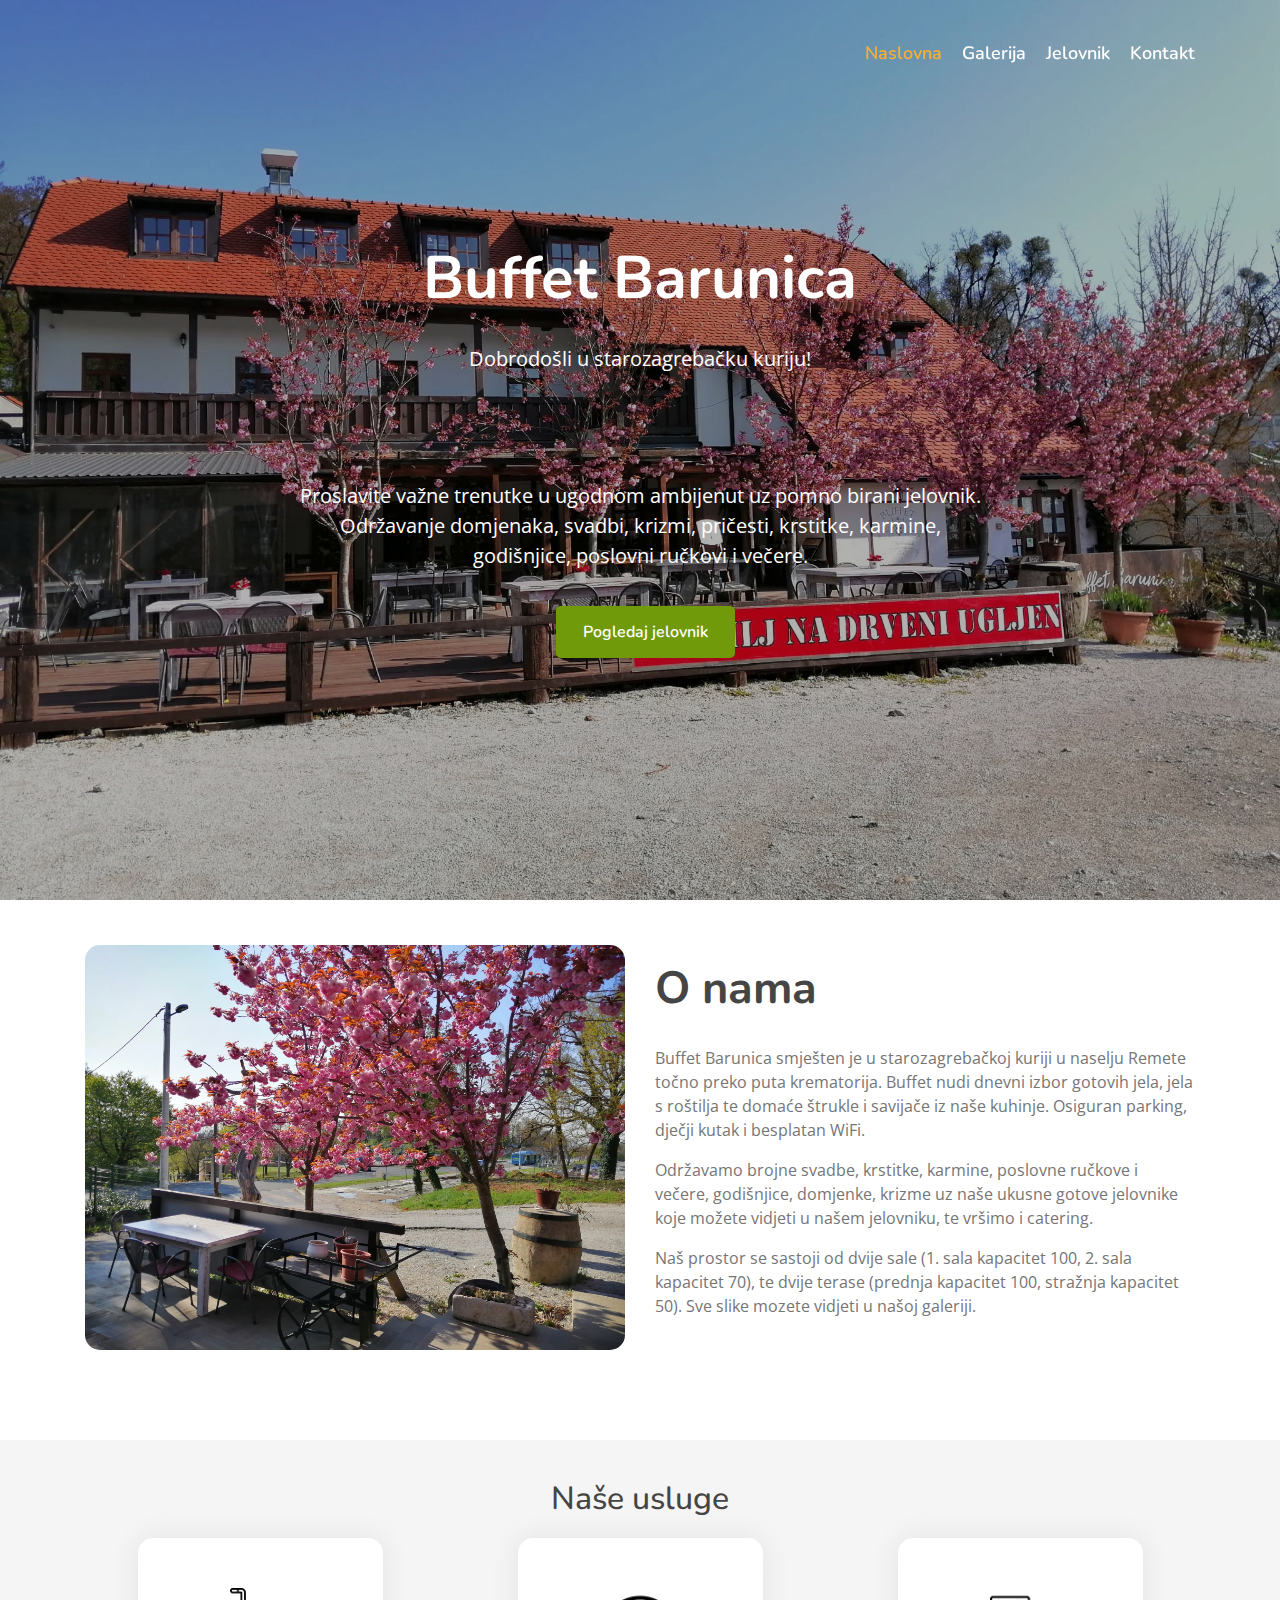
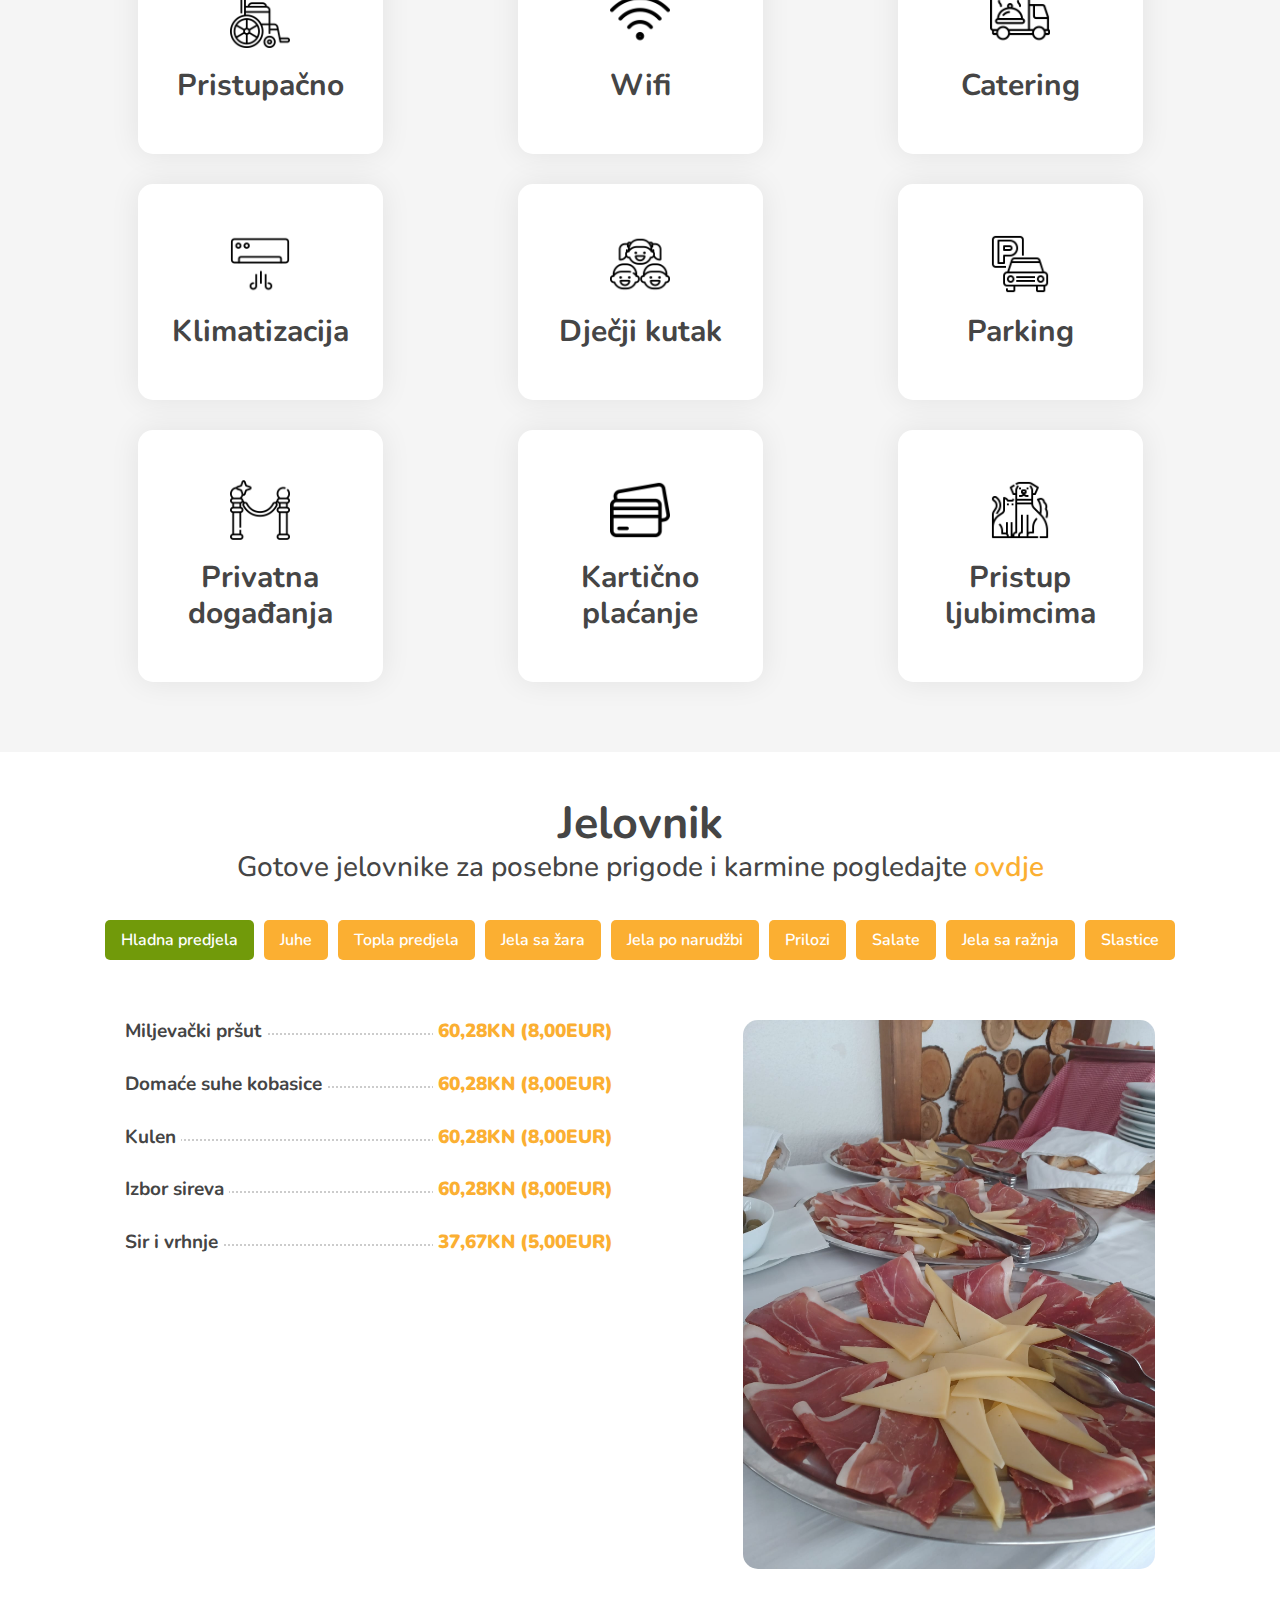
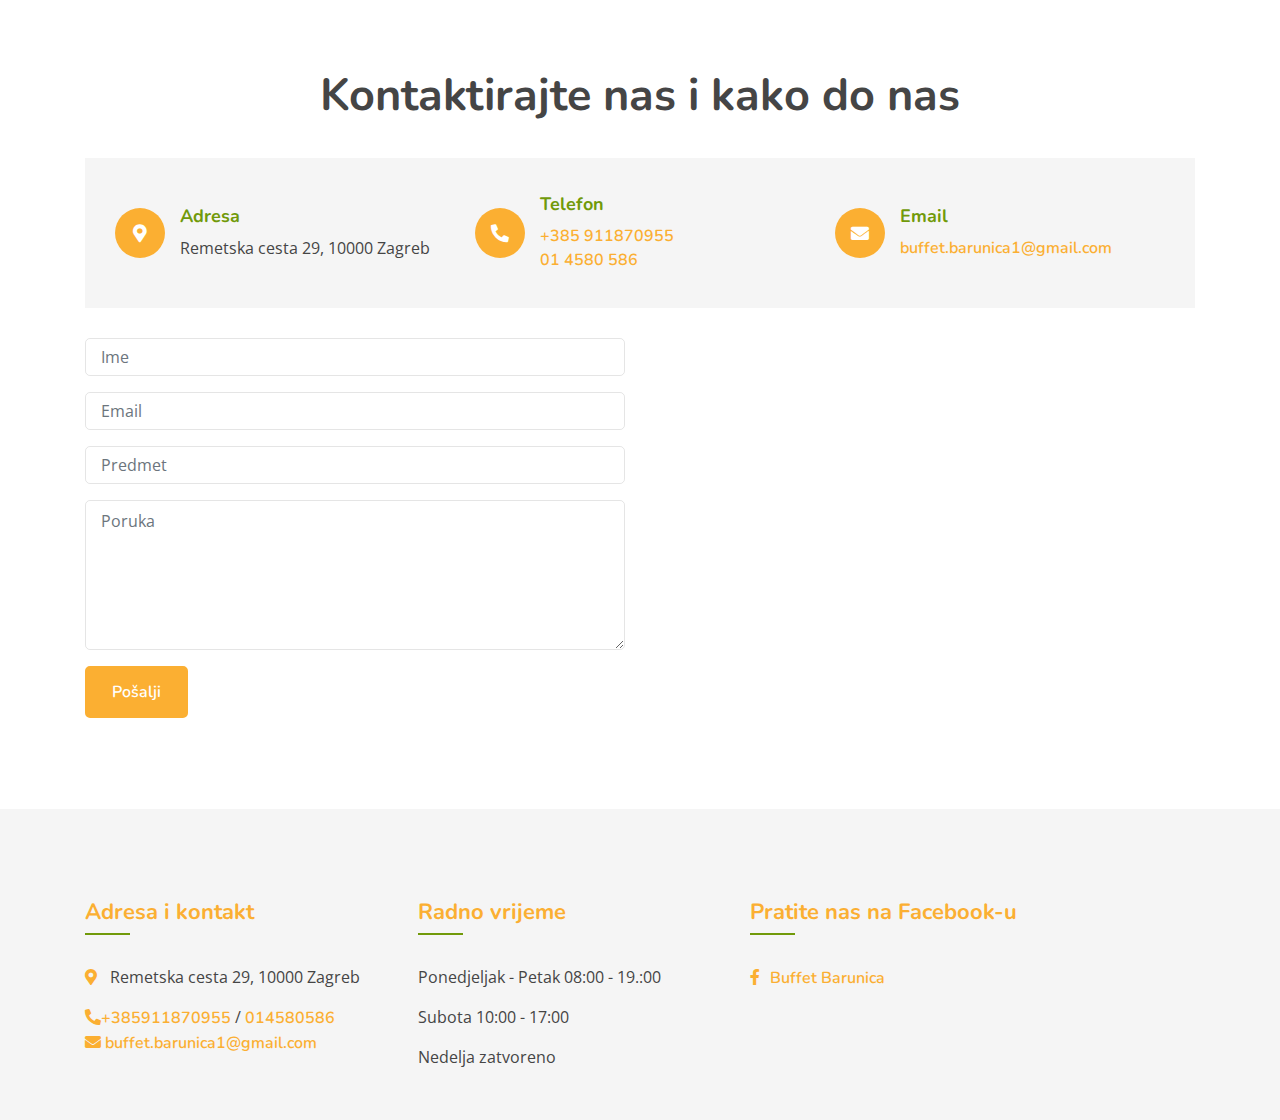
==== commit 797d4aeb: "cijeneee" ====
--- a/index.html
+++ b/index.html
@@ -277,11 +277,6 @@
 							>
 						</li>
 						<li class="nav-item">
-							<a class="nav-link" data-toggle="pill" href="#gotovaJela"
-								>Gotova jela</a
-							>
-						</li>
-						<li class="nav-item">
 							<a class="nav-link" data-toggle="pill" href="#slastice"
 								>Slastice</a
 							>
@@ -331,14 +326,6 @@
 											</h3>
 										</div>
 									</div>
-									<div class="menu-item">
-										<div class="menu-text">
-											<h3>
-												<span>Hladna plata "Barunica"</span>
-												<strong>70KN (9,30EUR)</strong>
-											</h3>
-										</div>
-									</div>
 								</div>
 								<div class="col-lg-5 d-none d-lg-block">
 									<img src="images/miljevacki-prsut.jpg" alt="Image" />
@@ -427,7 +414,7 @@
 									<div class="menu-item">
 										<div class="menu-text">
 											<h3>
-												<span>Gnudi (umak iod rajčice)</span>
+												<span>Gnudi (umak od rajčice)</span>
 												<strong>67,81KN (9,00EUR)</strong>
 											</h3>
 										</div>
@@ -447,6 +434,14 @@
 									<div class="menu-item">
 										<div class="menu-text">
 											<h3>
+												<span>Pileće rolice</span>
+												<strong>75,35KN (10,00EUR)</strong>
+											</h3>
+										</div>
+									</div>
+									<div class="menu-item">
+										<div class="menu-text">
+											<h3>
 												<span>Čevapi u lepinji</span>
 												<strong>56,51KN (7,50EUR)</strong>
 											</h3>
@@ -489,6 +484,14 @@
 											<h3>
 												<span>Svinjski lungić</span>
 												<strong>75,35KN (10,00EUR)</strong>
+											</h3>
+										</div>
+									</div>
+									<div class="menu-item">
+										<div class="menu-text">
+											<h3>
+												<span>Punjeni lungić</span>
+												<strong>90,41KN (12,00EUR)</strong>
 											</h3>
 										</div>
 									</div>
@@ -547,24 +550,24 @@
 									<div class="menu-item">
 										<div class="menu-text">
 											<h3>
-												<span>Teleća koljenica sa krumpirom</span>
-												<strong>188,36KN (25,00EUR)</strong>
-											</h3>
-										</div>
-									</div>
-									<div class="menu-item">
-										<div class="menu-text">
-											<h3>
-												<span>Punjeni lungić</span>
-												<strong>90,41KN (12,00EUR)</strong>
-											</h3>
-										</div>
-									</div>
-									<div class="menu-item">
-										<div class="menu-text">
-											<h3>
-												<span>Pileće rolice</span>
-												<strong>75,35KN (10,00EUR)</strong>
+												<span>Rižoto of povrća</span>
+												<strong>52,74KN (7,00EUR)</strong>
+											</h3>
+										</div>
+									</div>
+									<div class="menu-item">
+										<div class="menu-text">
+											<h3>
+												<span>Pržene lignje s prilogom</span>
+												<strong>82,88KN (11,00EUR)</strong>
+											</h3>
+										</div>
+									</div>
+									<div class="menu-item">
+										<div class="menu-text">
+											<h3>
+												<span>Pastrva s prilogom</span>
+												<strong>67,81KN (9,00EUR)</strong>
 											</h3>
 										</div>
 									</div>
@@ -615,7 +618,7 @@
 									<div class="menu-item">
 										<div class="menu-text">
 											<h3>
-												<span>Blitva</span>
+												<span>Zapečeni grah</span>
 												<strong>30,14KN (4,00EUR)</strong>
 											</h3>
 										</div>
@@ -626,11 +629,6 @@
 												<span>Riža</span>
 												<strong>22,60KN (3,00EUR)</strong>
 											</h3>
-										</div>
-									</div>
-									<div class="menu-item">
-										<div class="menu-text">
-											<h3><span>Riža</span> <strong>15KN (2EUR)</strong></h3>
 										</div>
 									</div>
 									<div class="menu-item">
@@ -688,7 +686,7 @@
 									<div class="menu-item">
 										<div class="menu-text">
 											<h3>
-												<span>Grah salata</span>00EUR
+												<span>Grah salata</span>
 												<strong>30,14KN (4,00EUR)</strong>
 											</h3>
 										</div>
@@ -733,7 +731,7 @@
 										<div class="menu-text">
 											<h3>
 												<span>Odojak sa ražnja</span>
-												<strong>140KN (18,61EUR)</strong>
+												<strong>195KN (26,00EUR)</strong>
 											</h3>
 										</div>
 									</div>
@@ -741,7 +739,7 @@
 										<div class="menu-text">
 											<h3>
 												<span>Janjetina sa ražnja</span>
-												<strong>200KN (26,60EUR)</strong>
+												<strong>301,38KN (40,00EUR)</strong>
 											</h3>
 										</div>
 									</div>
@@ -749,39 +747,6 @@
 								<div class="col-lg-5 d-none d-lg-block">
 									<img
 										src="images/83a3c593-6b9d-4fa1-82a1-d7fb00c5393c.jpg"
-										alt="Image"
-									/>
-								</div>
-							</div>
-						</div>
-						<div id="gotovaJela" class="container tab-pane fade">
-							<div class="row">
-								<div class="col-lg-7 col-md-12">
-									<div class="menu-item">
-										<div class="menu-text">
-											<h3><span>Sarma</span><strong>45KN(5,98EUR)</strong></h3>
-										</div>
-									</div>
-									<div class="menu-item">
-										<div class="menu-text">
-											<h3>
-												<span>Pečenice sa zeljem i restanim krumpirom</span
-												><strong>45KN(5,98EUR)</strong>
-											</h3>
-										</div>
-									</div>
-									<div class="menu-item">
-										<div class="menu-text">
-											<h3>
-												<span>Krvavice sa zeljem i restanim krumpirom</span
-												><strong>45KN (5,98EUR)</strong>
-											</h3>
-										</div>
-									</div>
-								</div>
-								<div class="col-lg-5 d-none d-lg-block">
-									<img
-										src="images/247173960_1350282035374327_3967181874705419036_n.jpg"
 										alt="Image"
 									/>
 								</div>
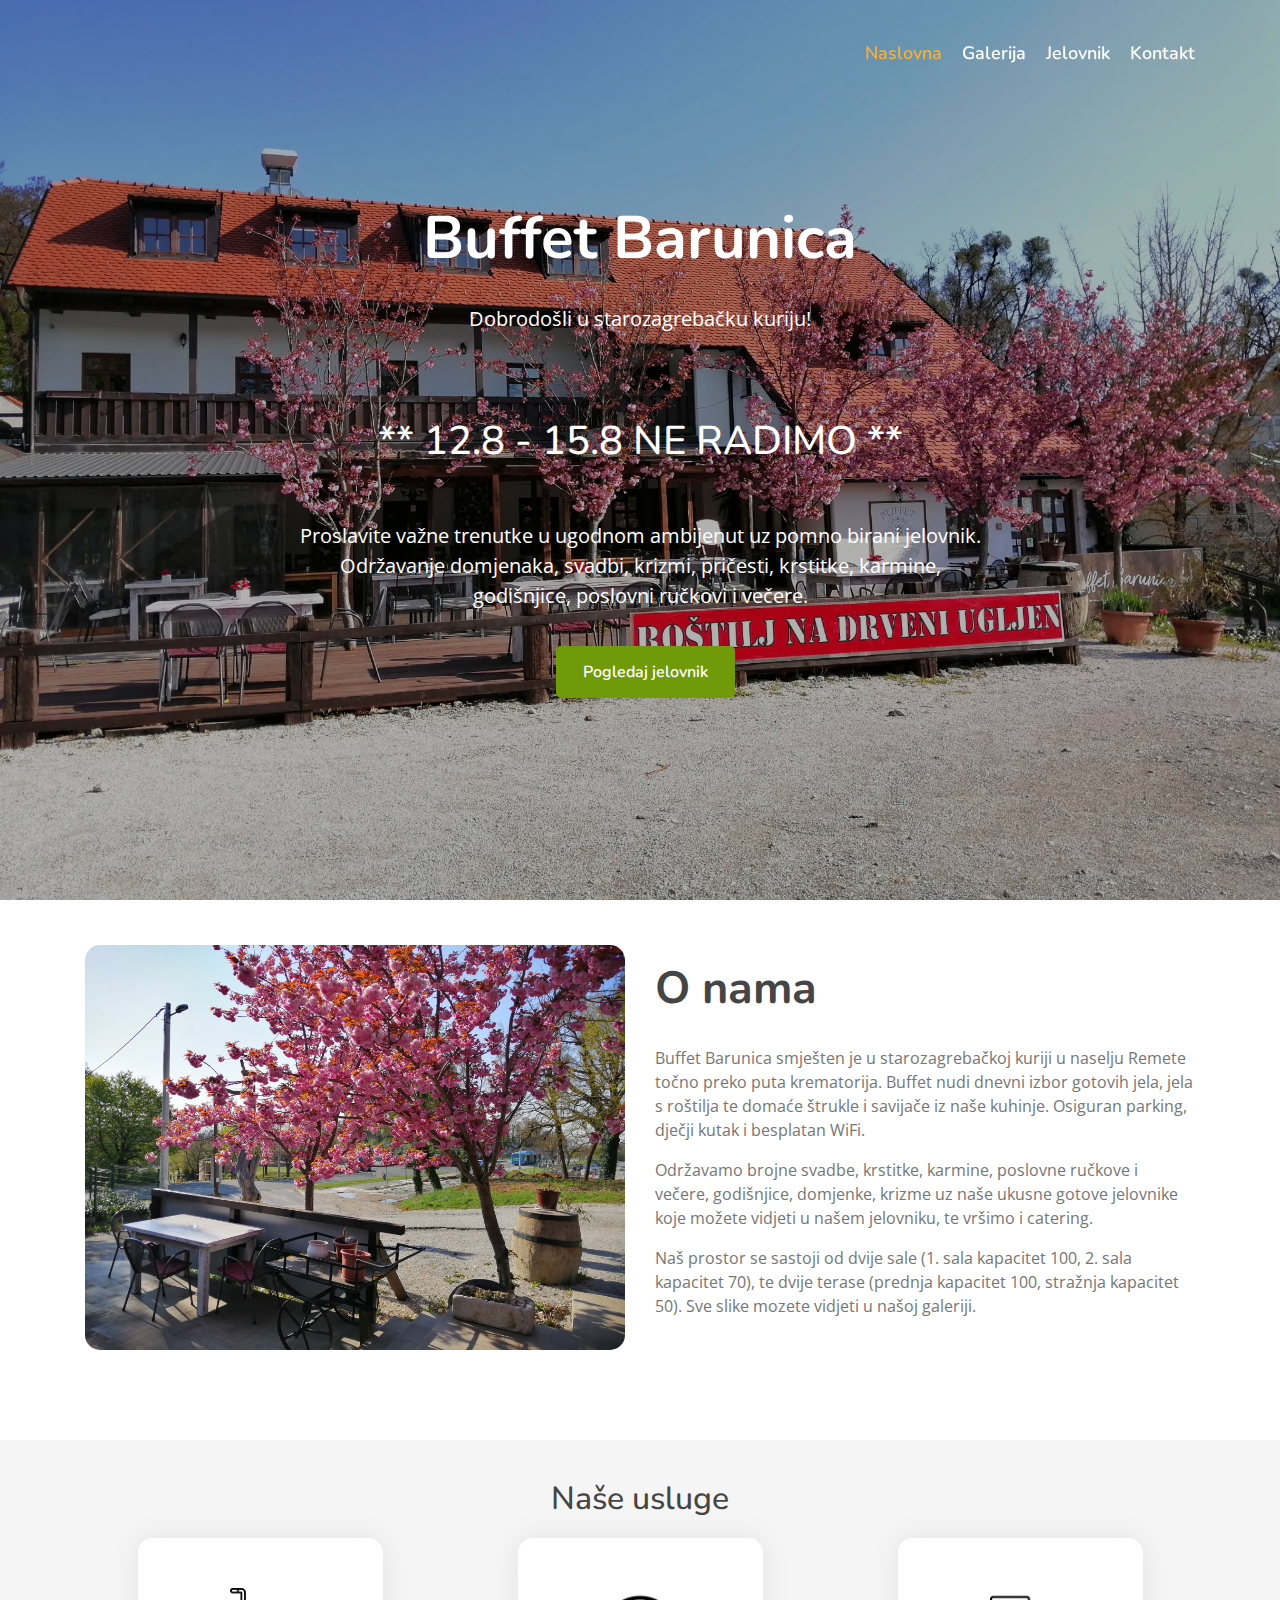
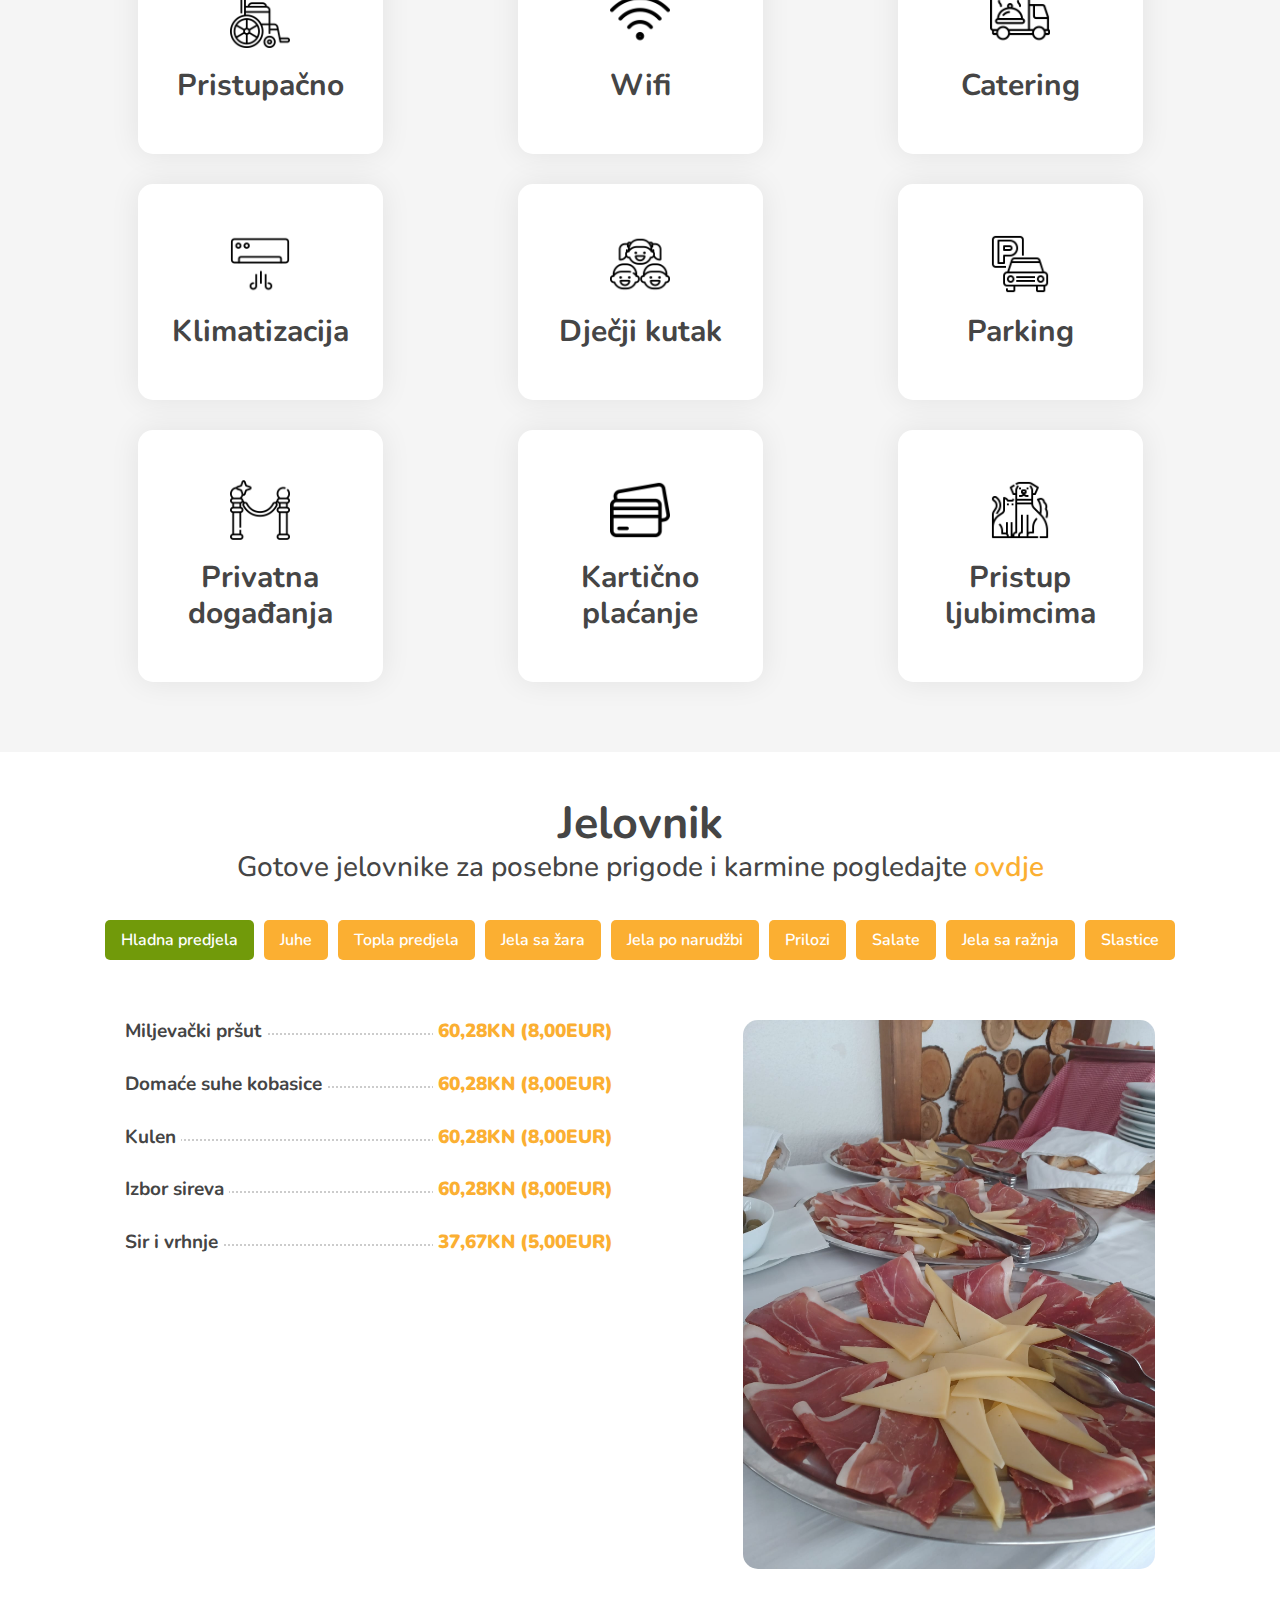
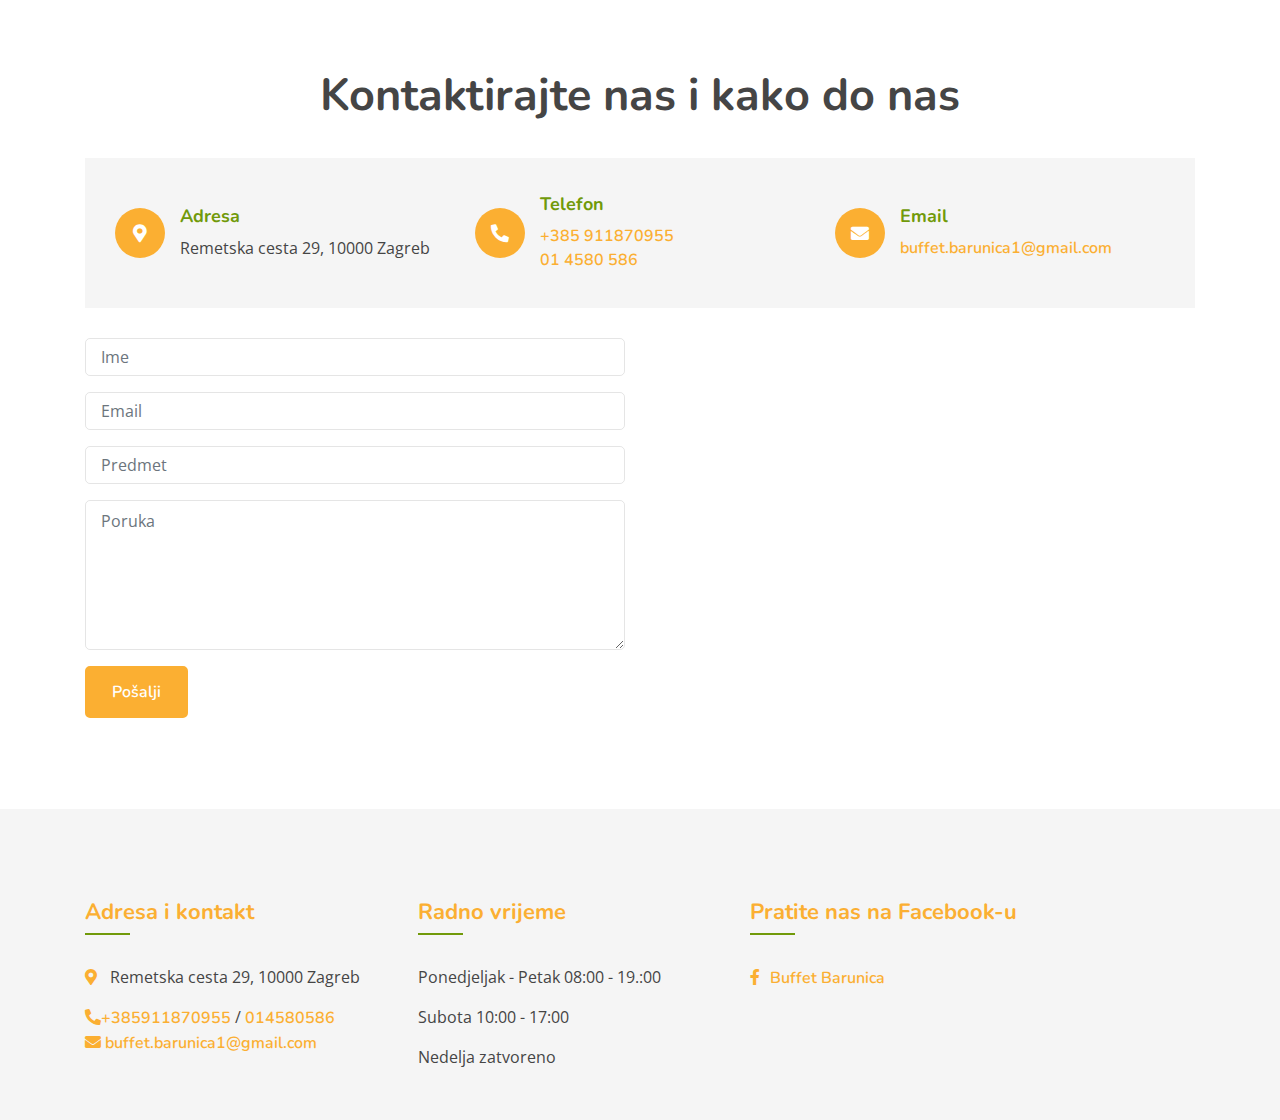
==== commit df204157: "NERADIMO" ====
--- a/index.html
+++ b/index.html
@@ -98,7 +98,11 @@
 						<div class="carousel-text">
 							<h1>Buffet Barunica</h1>
 							<p>Dobrodošli u starozagrebačku kuriju!</p>
-							<br /><br /><br />
+							<br /><br />
+							<h2 style="color: white" class="noticeable-title">
+								** 12.8 - 15.8 NE RADIMO **
+							</h2>
+							<br /><br />
 							<p>
 								Proslavite važne trenutke u ugodnom ambijenut uz pomno birani
 								jelovnik. Održavanje domjenaka, svadbi, krizmi, pričesti,
--- a/css/style.css
+++ b/css/style.css
@@ -2,9 +2,9 @@
 /********* General CSS *********/
 /*******************************/
 body {
-    color: #757575;
-    background: #ffffff;
-    font-family: 'open sans', sans-serif;
+	color: #757575;
+	background: #ffffff;
+	font-family: 'open sans', sans-serif;
 }
 
 h1,
@@ -13,2057 +13,2049 @@
 h4,
 h5,
 h6 {
-    color: #454545;
-    font-family: 'Nunito', sans-serif;
+	color: #454545;
+	font-family: 'Nunito', sans-serif;
 }
 
 a {
-    font-family: 'Nunito', sans-serif;
-    font-weight: 600;
-    color: #fbaf32;
-    transition: .3s;
+	font-family: 'Nunito', sans-serif;
+	font-weight: 600;
+	color: #fbaf32;
+	transition: 0.3s;
 }
 
 a:hover,
 a:active,
 a:focus {
-    color: #719a0a;
-    outline: none;
-    text-decoration: none;
+	color: #719a0a;
+	outline: none;
+	text-decoration: none;
 }
 
 .btn.custom-btn {
-    padding: 12px 25px;
-    font-family: 'Nunito', sans-serif;
-    font-size: 16px;
-    font-weight: 600;
-    color: #ffffff;
-    background: #fbaf32;
-    border: 2px solid #fbaf32;
-    border-radius: 5px;
-    transition: .5s;
+	padding: 12px 25px;
+	font-family: 'Nunito', sans-serif;
+	font-size: 16px;
+	font-weight: 600;
+	color: #ffffff;
+	background: #fbaf32;
+	border: 2px solid #fbaf32;
+	border-radius: 5px;
+	transition: 0.5s;
 }
 
 .btn.custom-btn:hover {
-    color: #fbaf32;
-    background: transparent;
+	color: #fbaf32;
+	background: transparent;
 }
 
 .btn.custom-btn:focus,
 .form-control:focus,
 .custom-select:focus {
-    box-shadow: none;
+	box-shadow: none;
 }
 
 .container-fluid {
-    max-width: 1366px;
+	max-width: 1366px;
 }
 
 .back-to-top {
-    position: fixed;
-    display: none;
-    background: #fbaf32;
-    width: 44px;
-    height: 44px;
-    text-align: center;
-    line-height: 1;
-    font-size: 22px;
-    right: 15px;
-    bottom: 15px;
-    border-radius: 5px;
-    transition: background 0.5s;
-    z-index: 9;
+	position: fixed;
+	display: none;
+	background: #fbaf32;
+	width: 44px;
+	height: 44px;
+	text-align: center;
+	line-height: 1;
+	font-size: 22px;
+	right: 15px;
+	bottom: 15px;
+	border-radius: 5px;
+	transition: background 0.5s;
+	z-index: 9;
 }
 
 .back-to-top i {
-    color: #ffffff;
-    padding-top: 10px;
+	color: #ffffff;
+	padding-top: 10px;
 }
 
 .back-to-top:hover {
-    background: #719a0a;
-}
-
-[class^="flaticon-"]:before,
-[class*=" flaticon-"]:before,
-[class^="flaticon-"]:after,
-[class*=" flaticon-"]:after {
-    font-size: inherit;
-    margin-left: 0;
-}
-
+	background: #719a0a;
+}
+
+[class^='flaticon-']:before,
+[class*=' flaticon-']:before,
+[class^='flaticon-']:after,
+[class*=' flaticon-']:after {
+	font-size: inherit;
+	margin-left: 0;
+}
 
 /**********************************/
 /*********** Nav Bar CSS **********/
 /**********************************/
 .navbar {
-    position: relative;
-    transition: .5s;
-    z-index: 999;
+	position: relative;
+	transition: 0.5s;
+	z-index: 999;
 }
 
 .navbar.nav-sticky {
-    position: fixed;
-    top: 0;
-    width: 100%;
-    box-shadow: 0 2px 5px rgba(0, 0, 0, .3);
+	position: fixed;
+	top: 0;
+	width: 100%;
+	box-shadow: 0 2px 5px rgba(0, 0, 0, 0.3);
 }
 
 .navbar .navbar-brand {
-    margin: 0;
-    color: #fbaf32;
-    font-size: 45px;
-    line-height: 0px;
-    font-weight: 700;
-    font-family: 'Nunito', sans-serif;
-    transition: .5s;
-
+	margin: 0;
+	color: #fbaf32;
+	font-size: 45px;
+	line-height: 0px;
+	font-weight: 700;
+	font-family: 'Nunito', sans-serif;
+	transition: 0.5s;
 }
 
 .navbar .navbar-brand span {
-    color: #719a0a;
+	color: #719a0a;
 }
 
 .navbar .navbar-brand:hover {
-    color: #fbaf32;
+	color: #fbaf32;
 }
 
 .navbar .navbar-brand:hover span {
-    color: #fbaf32;
+	color: #fbaf32;
 }
 
 .navbar .navbar-brand img {
-    max-width: 100%;
-    max-height: 40px;
+	max-width: 100%;
+	max-height: 40px;
 }
 
 .navbar .dropdown-menu {
-    margin-top: 0;
-    border: 0;
-    border-radius: 0;
-    background: #f8f9fa;
+	margin-top: 0;
+	border: 0;
+	border-radius: 0;
+	background: #f8f9fa;
 }
 
 @media (min-width: 992px) {
-    .navbar {
-        position: absolute;
-        width: 100%;
-        padding: 30px 60px;
-        background: transparent !important;
-        z-index: 9;
-    }
-
-    .navbar.nav-sticky {
-        padding: 10px 60px;
-        background: #ffffff !important;
-    }
-
-    .navbar .navbar-brand {
-        color: #fbaf32;
-    }
-
-    .navbar.nav-sticky .navbar-brand {
-        color: #fbaf32;
-    }
-
-    .navbar-light .navbar-nav .nav-link,
-    .navbar-light .navbar-nav .nav-link:focus {
-        padding: 10px 10px 8px 10px;
-        font-family: 'Nunito', sans-serif;
-        color: #ffffff;
-        font-size: 18px;
-        font-weight: 600;
-    }
-
-    .navbar-light.nav-sticky .navbar-nav .nav-link,
-    .navbar-light.nav-sticky .navbar-nav .nav-link:focus {
-        color: #666666;
-    }
-
-    .navbar-light .navbar-nav .nav-link:hover,
-    .navbar-light .navbar-nav .nav-link.active {
-        color: #fbaf32;
-    }
-
-    .navbar-light.nav-sticky .navbar-nav .nav-link:hover,
-    .navbar-light.nav-sticky .navbar-nav .nav-link.active {
-        color: #fbaf32;
-    }
+	.navbar {
+		position: absolute;
+		width: 100%;
+		padding: 30px 60px;
+		background: transparent !important;
+		z-index: 9;
+	}
+
+	.navbar.nav-sticky {
+		padding: 10px 60px;
+		background: #ffffff !important;
+	}
+
+	.navbar .navbar-brand {
+		color: #fbaf32;
+	}
+
+	.navbar.nav-sticky .navbar-brand {
+		color: #fbaf32;
+	}
+
+	.navbar-light .navbar-nav .nav-link,
+	.navbar-light .navbar-nav .nav-link:focus {
+		padding: 10px 10px 8px 10px;
+		font-family: 'Nunito', sans-serif;
+		color: #ffffff;
+		font-size: 18px;
+		font-weight: 600;
+	}
+
+	.navbar-light.nav-sticky .navbar-nav .nav-link,
+	.navbar-light.nav-sticky .navbar-nav .nav-link:focus {
+		color: #666666;
+	}
+
+	.navbar-light .navbar-nav .nav-link:hover,
+	.navbar-light .navbar-nav .nav-link.active {
+		color: #fbaf32;
+	}
+
+	.navbar-light.nav-sticky .navbar-nav .nav-link:hover,
+	.navbar-light.nav-sticky .navbar-nav .nav-link.active {
+		color: #fbaf32;
+	}
 }
 
 @media (max-width: 991.98px) {
-    .navbar {
-        padding: 15px;
-        background: #ffffff !important;
-    }
-
-    .navbar .navbar-brand {
-        color: #e69a20;
-    }
-
-    .navbar .navbar-nav {
-        margin-top: 15px;
-    }
-
-    .navbar a.nav-link {
-        padding: 5px;
-    }
-
-    .navbar .dropdown-menu {
-        box-shadow: none;
-    }
-}
-
+	.navbar {
+		padding: 15px;
+		background: #ffffff !important;
+	}
+
+	.navbar .navbar-brand {
+		color: #e69a20;
+	}
+
+	.navbar .navbar-nav {
+		margin-top: 15px;
+	}
+
+	.navbar a.nav-link {
+		padding: 5px;
+	}
+
+	.navbar .dropdown-menu {
+		box-shadow: none;
+	}
+}
 
 /*******************************/
 /********** Hero CSS ***********/
 /*******************************/
 .carousel {
-    position: relative;
-    width: 100%;
-    height: 100vh;
-    min-height: 400px;
-    background: #ffffff;
+	position: relative;
+	width: 100%;
+	height: 100vh;
+	min-height: 400px;
+	background: #ffffff;
 }
 
 .carousel .container-fluid {
-    padding: 0;
+	padding: 0;
 }
 
 .carousel .carousel-item {
-    position: relative;
-    width: 100%;
-    height: 100vh;
-    display: flex;
-    align-items: center;
-    justify-content: center;
-    flex-direction: column;
+	position: relative;
+	width: 100%;
+	height: 100vh;
+	display: flex;
+	align-items: center;
+	justify-content: center;
+	flex-direction: column;
 }
 
 .carousel .carousel-img {
-    position: relative;
-    width: 100%;
-    height: 100%;
-    text-align: right;
-    overflow: hidden;
+	position: relative;
+	width: 100%;
+	height: 100%;
+	text-align: right;
+	overflow: hidden;
 }
 
 .carousel .carousel-img::after {
-    position: absolute;
-    content: "";
-    top: 0;
-    right: 0;
-    bottom: 0;
-    left: 0;
-    background: rgba(0, 0, 0, 0.3);
-    z-index: 1;
+	position: absolute;
+	content: '';
+	top: 0;
+	right: 0;
+	bottom: 0;
+	left: 0;
+	background: rgba(0, 0, 0, 0.3);
+	z-index: 1;
 }
 
 .carousel .carousel-img img {
-    width: 100%;
-    height: 100%;
-    object-fit: cover;
+	width: 100%;
+	height: 100%;
+	object-fit: cover;
 }
 
 .carousel .carousel-text {
-    position: absolute;
-    max-width: 700px;
-    height: calc(100vh - 35px);
-    display: flex;
-    align-items: center;
-    justify-content: center;
-    flex-direction: column;
-    z-index: 2;
+	position: absolute;
+	max-width: 700px;
+	height: calc(100vh - 35px);
+	display: flex;
+	align-items: center;
+	justify-content: center;
+	flex-direction: column;
+	z-index: 2;
 }
 
 .carousel .carousel-text h1 {
-    text-align: center;
-    color: #ffffff;
-    font-size: 60px;
-    font-weight: 700;
-    margin-bottom: 30px;
+	text-align: center;
+	color: #ffffff;
+	font-size: 60px;
+	font-weight: 700;
+	margin-bottom: 30px;
 }
 
 .carousel .carousel-text h1 span {
-    color: #fbaf32;
+	color: #fbaf32;
 }
 
 .carousel .carousel-text p {
-    color: #ffffff;
-    text-align: center;
-    font-size: 20px;
-    margin-bottom: 35px;
+	color: #ffffff;
+	text-align: center;
+	font-size: 20px;
+	margin-bottom: 35px;
 }
 
 .carousel .carousel-btn .btn:last-child {
-    margin-left: 10px;
-    background: #719a0a;
-    border-color: #719a0a;
+	margin-left: 10px;
+	background: #719a0a;
+	border-color: #719a0a;
 }
 
 .carousel .carousel-btn .btn:last-child:hover {
-    color: #719a0a;
-    background: transparent;
+	color: #719a0a;
+	background: transparent;
 }
 
 .carousel .animated {
-    -webkit-animation-duration: 1s;
-    animation-duration: 1s;
+	-webkit-animation-duration: 1s;
+	animation-duration: 1s;
 }
 
 @media (max-width: 991.98px) {
-
-    .carousel,
-    .carousel .carousel-item,
-    .carousel .carousel-text {
-        height: calc(100vh - 105px);
-    }
-
-    .carousel .carousel-text h1 {
-        font-size: 35px;
-    }
-
-    .carousel .carousel-text p {
-        font-size: 16px;
-    }
-
-    .carousel .carousel-text .btn {
-        padding: 12px 30px;
-        font-size: 15px;
-        letter-spacing: 0;
-    }
+	.carousel,
+	.carousel .carousel-item,
+	.carousel .carousel-text {
+		height: calc(100vh - 105px);
+	}
+
+	.carousel .carousel-text h1 {
+		font-size: 35px;
+	}
+
+	.carousel .carousel-text p {
+		font-size: 16px;
+	}
+
+	.carousel .carousel-text .btn {
+		padding: 12px 30px;
+		font-size: 15px;
+		letter-spacing: 0;
+	}
 }
 
 @media (max-width: 767.98px) {
-
-    .carousel,
-    .carousel .carousel-item,
-    .carousel .carousel-text {
-        height: calc(100vh - 70px);
-    }
-
-    .carousel .carousel-text h1 {
-        font-size: 30px;
-    }
-
-    .carousel .carousel-text .btn {
-        padding: 10px 25px;
-        font-size: 15px;
-        letter-spacing: 0;
-    }
+	.carousel,
+	.carousel .carousel-item,
+	.carousel .carousel-text {
+		height: calc(100vh - 70px);
+	}
+
+	.carousel .carousel-text h1 {
+		font-size: 30px;
+	}
+
+	.carousel .carousel-text .btn {
+		padding: 10px 25px;
+		font-size: 15px;
+		letter-spacing: 0;
+	}
 }
 
 @media (max-width: 575.98px) {
-    .carousel .carousel-text h1 {
-        font-size: 25px;
-    }
-
-    .carousel .carousel-text .btn {
-        padding: 8px 20px;
-        font-size: 14px;
-        letter-spacing: 0;
-    }
-}
-
+	.carousel .carousel-text h1 {
+		font-size: 25px;
+	}
+
+	.carousel .carousel-text .btn {
+		padding: 8px 20px;
+		font-size: 14px;
+		letter-spacing: 0;
+	}
+}
 
 /*******************************/
 /******* Page Header CSS *******/
 /*******************************/
 .page-header {
-    position: relative;
-    margin-bottom: 45px;
-    padding: 150px 0 90px 0;
-    text-align: center;
-    background:
-        /*linear-gradient(rgba(0, 0, 0, .4), rgba(0, 0, 0, .4)),*/
-        url(../images/ostale.jpg);
-    background-position: center;
-    background-repeat: no-repeat;
-    background-size: cover;
+	position: relative;
+	margin-bottom: 45px;
+	padding: 150px 0 90px 0;
+	text-align: center;
+	background:
+        /*linear-gradient(rgba(0, 0, 0, .4), rgba(0, 0, 0, .4)),*/ url(../images/ostale.jpg);
+	background-position: center;
+	background-repeat: no-repeat;
+	background-size: cover;
 }
 
 .page-header h2 {
-    position: relative;
-    color: #fbaf32;
-    font-size: 60px;
-    font-weight: 700;
+	position: relative;
+	color: #fbaf32;
+	font-size: 60px;
+	font-weight: 700;
 }
 
 .page-header a {
-    position: relative;
-    padding: 0 12px;
-    font-size: 20px;
-    text-transform: uppercase;
-    color: #ffffff;
+	position: relative;
+	padding: 0 12px;
+	font-size: 20px;
+	text-transform: uppercase;
+	color: #ffffff;
 }
 
 .page-header a:hover {
-    color: #ffffff;
+	color: #ffffff;
 }
 
 .page-header a::after {
-    position: absolute;
-    content: "/";
-    width: 8px;
-    height: 8px;
-    top: -1px;
-    right: -7px;
-    text-align: center;
-    color: #f89f0f;
+	position: absolute;
+	content: '/';
+	width: 8px;
+	height: 8px;
+	top: -1px;
+	right: -7px;
+	text-align: center;
+	color: #f89f0f;
 }
 
 .page-header a:last-child::after {
-    display: none;
+	display: none;
 }
 
 @media (max-width: 767.98px) {
-    .page-header h2 {
-        font-size: 35px;
-    }
-
-    .page-header a {
-        font-size: 18px;
-    }
-}
-
+	.page-header h2 {
+		font-size: 35px;
+	}
+
+	.page-header a {
+		font-size: 18px;
+	}
+}
 
 /*******************************/
 /******* Section Header ********/
 /*******************************/
 .section-header {
-    position: relative;
-    margin-bottom: 35px;
+	position: relative;
+	margin-bottom: 35px;
 }
 
 .section-header p {
-    color: #719a0a;
-    margin-bottom: 5px;
-    position: relative;
-    font-size: 20px;
+	color: #719a0a;
+	margin-bottom: 5px;
+	position: relative;
+	font-size: 20px;
 }
 
 .section-header h2 {
-    margin: 0;
-    position: relative;
-    font-size: 45px;
-    font-weight: 700;
+	margin: 0;
+	position: relative;
+	font-size: 45px;
+	font-weight: 700;
 }
 
 @media (max-width: 991.98px) {
-    .section-header h2 {
-        font-size: 40px;
-        font-weight: 600;
-    }
+	.section-header h2 {
+		font-size: 40px;
+		font-weight: 600;
+	}
 }
 
 @media (max-width: 767.98px) {
-    .section-header h2 {
-        font-size: 35px;
-        font-weight: 600;
-    }
+	.section-header h2 {
+		font-size: 35px;
+		font-weight: 600;
+	}
 }
 
 @media (max-width: 575.98px) {
-    .section-header h2 {
-        font-size: 30px;
-        font-weight: 600;
-    }
-}
-
+	.section-header h2 {
+		font-size: 30px;
+		font-weight: 600;
+	}
+}
 
 /*******************************/
 /********* Booking CSS *********/
 /*******************************/
 .booking {
-    position: relative;
-    width: 100%;
-    margin-bottom: 45px;
-    background: rgba(0, 0, 0, .04);
+	position: relative;
+	width: 100%;
+	margin-bottom: 45px;
+	background: rgba(0, 0, 0, 0.04);
 }
 
 .booking .booking-content {
-    padding: 45px 0 15px 0;
+	padding: 45px 0 15px 0;
 }
 
 .booking .booking-content .section-header {
-    margin-bottom: 30px;
+	margin-bottom: 30px;
 }
 
 .booking .booking-form {
-    padding: 60px 30px;
-    background: #fbaf32;
+	padding: 60px 30px;
+	background: #fbaf32;
 }
 
 .booking .booking-form .control-group {
-    margin-bottom: 15px;
+	margin-bottom: 15px;
 }
 
 .booking .booking-form .input-group-text {
-    position: absolute;
-    padding: 0;
-    border: none;
-    background: none;
-    top: 15px;
-    right: 15px;
-    color: #ffffff;
-    font-size: 14px;
+	position: absolute;
+	padding: 0;
+	border: none;
+	background: none;
+	top: 15px;
+	right: 15px;
+	color: #ffffff;
+	font-size: 14px;
 }
 
 .booking .booking-form .form-control {
-    height: 45px;
-    font-size: 14px;
-    color: #ffffff;
-    padding: 0 15px;
-    border-radius: 5px !important;
-    border: 1px solid #ffffff;
-    background: transparent;
+	height: 45px;
+	font-size: 14px;
+	color: #ffffff;
+	padding: 0 15px;
+	border-radius: 5px !important;
+	border: 1px solid #ffffff;
+	background: transparent;
 }
 
 .booking .booking-form select.form-control {
-    padding: 0 10px;
+	padding: 0 10px;
 }
 
 .booking .booking-form .form-control::placeholder {
-    color: #ffffff;
-    opacity: 1;
+	color: #ffffff;
+	opacity: 1;
 }
 
 .booking .booking-form .form-control:-ms-input-placeholder,
 .booking .booking-form .form-control::-ms-input-placeholder {
-    color: #ffffff;
-}
-
-.booking .booking-form .input-group [data-toggle="datetimepicker"] {
-    cursor: default;
+	color: #ffffff;
+}
+
+.booking .booking-form .input-group [data-toggle='datetimepicker'] {
+	cursor: default;
 }
 
 .booking .booking-form .btn.custom-btn {
-    width: 100%;
-    color: #fbaf32;
-    background: #ffffff;
-    border: 1px solid #ffffff;
+	width: 100%;
+	color: #fbaf32;
+	background: #ffffff;
+	border: 1px solid #ffffff;
 }
 
 .booking .booking-form .btn.custom-btn:hover {
-    color: #ffffff;
-    background: transparent;
-}
-
+	color: #ffffff;
+	background: transparent;
+}
 
 /*******************************/
 /********** Menu CSS ***********/
 /*******************************/
 
 .food {
-    position: relative;
-    width: 100%;
-    padding: 40px 0;
-    margin: 45px 0 0;
-    background: rgba(0, 0, 0, .04);
+	position: relative;
+	width: 100%;
+	padding: 40px 0;
+	margin: 45px 0 0;
+	background: rgba(0, 0, 0, 0.04);
 }
 
 .food-white {
-    background-color: #ffff;
+	background-color: #ffff;
 }
 
 .food h2 {
-    margin-bottom: 20px;
+	margin-bottom: 20px;
 }
 
 .food .food-item {
-    position: relative;
-    width: 70%;
-    margin: 0 auto 30px;
-    padding: 50px 30px 30px;
-    text-align: center;
-    background: #ffffff;
-    border-radius: 15px;
-    box-shadow: 0 0 30px rgba(0, 0, 0, .08);
-    transition: .3s;
+	position: relative;
+	width: 70%;
+	margin: 0 auto 30px;
+	padding: 50px 30px 30px;
+	text-align: center;
+	background: #ffffff;
+	border-radius: 15px;
+	box-shadow: 0 0 30px rgba(0, 0, 0, 0.08);
+	transition: 0.3s;
 }
 
 .food .food-item-2 {
-    position: relative;
-    width: 100%;
-    margin-bottom: 30px;
-    padding: 50px 30px 30px;
-    text-align: center;
-    background: #ffffff;
-    border-radius: 15px;
-    box-shadow: 0 0 30px rgba(0, 0, 0, .08);
-    transition: .3s;
-    min-height: 320px;
+	position: relative;
+	width: 100%;
+	margin-bottom: 30px;
+	padding: 50px 30px 30px;
+	text-align: center;
+	background: #ffffff;
+	border-radius: 15px;
+	box-shadow: 0 0 30px rgba(0, 0, 0, 0.08);
+	transition: 0.3s;
+	min-height: 320px;
 }
 
 .food .food-item-2 h5 {
-    text-align: right;
-    font-family: 'Segoe UI', Tahoma, Geneva, Verdana, sans-serif;
+	text-align: right;
+	font-family: 'Segoe UI', Tahoma, Geneva, Verdana, sans-serif;
 }
 
 .food .food-item-2 ul {
-    padding-left: 16px;
-    text-align: left;
+	padding-left: 16px;
+	text-align: left;
 }
 
 .food .food-item:hover {
-    box-shadow: none;
+	box-shadow: none;
 }
 
 .food .food-item img {
-    position: relative;
-    display: inline-block;
-    color: #fbaf32;
-    margin-bottom: 20px;
-    transition: .3s;
-    width: 60px;
+	position: relative;
+	display: inline-block;
+	color: #fbaf32;
+	margin-bottom: 20px;
+	transition: 0.3s;
+	width: 60px;
 }
 
 .food .food-item:hover i {
-    color: #719a0a;
+	color: #719a0a;
 }
 
 .food .food-item i::after {
-    position: absolute;
-    content: "";
-    width: calc(100% + 20px);
-    height: calc(100% + 20px);
-    top: -20px;
-    left: -15px;
-    border: 3px dotted #fbaf32;
-    border-right: transparent;
-    border-bottom: transparent;
-    border-radius: 100px;
-    transition: .3s;
+	position: absolute;
+	content: '';
+	width: calc(100% + 20px);
+	height: calc(100% + 20px);
+	top: -20px;
+	left: -15px;
+	border: 3px dotted #fbaf32;
+	border-right: transparent;
+	border-bottom: transparent;
+	border-radius: 100px;
+	transition: 0.3s;
 }
 
 .food .food-item:hover i::after {
-    border: 3px dotted #719a0a;
-    border-right: transparent;
-    border-bottom: transparent;
+	border: 3px dotted #719a0a;
+	border-right: transparent;
+	border-bottom: transparent;
 }
 
 .food .food-item h2 {
-    font-size: 30px;
-    font-weight: 700;
+	font-size: 30px;
+	font-weight: 700;
 }
 
 .food .food-item a {
-    position: relative;
-    font-size: 16px;
+	position: relative;
+	font-size: 16px;
 }
 
 .food .food-item a::after {
-    position: absolute;
-    content: "";
-    width: 50px;
-    height: 1px;
-    bottom: 0;
-    left: calc(50% - 25px);
-    background: #fbaf32;
-    transition: .3s;
+	position: absolute;
+	content: '';
+	width: 50px;
+	height: 1px;
+	bottom: 0;
+	left: calc(50% - 25px);
+	background: #fbaf32;
+	transition: 0.3s;
 }
 
 .food .food-item a:hover::after {
-    width: 100%;
-    left: 0;
-    background: #719a0a;
-}
-
-
+	width: 100%;
+	left: 0;
+	background: #719a0a;
+}
 
 /*******************************/
 /********** About CSS **********/
 /*******************************/
 .about {
-    position: relative;
-    width: 100%;
-    padding: 45px 0;
+	position: relative;
+	width: 100%;
+	padding: 45px 0;
 }
 
 .about .section-header {
-    margin-bottom: 30px;
-    margin-left: 0;
+	margin-bottom: 30px;
+	margin-left: 0;
 }
 
 .about .about-img {
-    position: relative;
+	position: relative;
 }
 
 .about .about-img img {
-    position: relative;
-    width: 100%;
-    border-radius: 15px;
+	position: relative;
+	width: 100%;
+	border-radius: 15px;
 }
 
 .about .btn-play {
-    position: absolute;
-    z-index: 1;
-    top: 50%;
-    left: 50%;
-    transform: translateX(-50%) translateY(-50%);
-    box-sizing: content-box;
-    display: block;
-    width: 32px;
-    height: 44px;
-    border-radius: 50%;
-    border: none;
-    outline: none;
-    padding: 18px 20px 18px 28px;
+	position: absolute;
+	z-index: 1;
+	top: 50%;
+	left: 50%;
+	transform: translateX(-50%) translateY(-50%);
+	box-sizing: content-box;
+	display: block;
+	width: 32px;
+	height: 44px;
+	border-radius: 50%;
+	border: none;
+	outline: none;
+	padding: 18px 20px 18px 28px;
 }
 
 .about .btn-play:before {
-    content: "";
-    position: absolute;
-    z-index: 0;
-    left: 50%;
-    top: 50%;
-    transform: translateX(-50%) translateY(-50%);
-    display: block;
-    width: 100px;
-    height: 100px;
-    background: #fbaf32;
-    border-radius: 50%;
-    animation: pulse-border 1500ms ease-out infinite;
+	content: '';
+	position: absolute;
+	z-index: 0;
+	left: 50%;
+	top: 50%;
+	transform: translateX(-50%) translateY(-50%);
+	display: block;
+	width: 100px;
+	height: 100px;
+	background: #fbaf32;
+	border-radius: 50%;
+	animation: pulse-border 1500ms ease-out infinite;
 }
 
 .about .btn-play:after {
-    content: "";
-    position: absolute;
-    z-index: 1;
-    left: 50%;
-    top: 50%;
-    transform: translateX(-50%) translateY(-50%);
-    display: block;
-    width: 100px;
-    height: 100px;
-    background: #fbaf32;
-    border-radius: 50%;
-    transition: all 200ms;
+	content: '';
+	position: absolute;
+	z-index: 1;
+	left: 50%;
+	top: 50%;
+	transform: translateX(-50%) translateY(-50%);
+	display: block;
+	width: 100px;
+	height: 100px;
+	background: #fbaf32;
+	border-radius: 50%;
+	transition: all 200ms;
 }
 
 .about .btn-play img {
-    position: relative;
-    z-index: 3;
-    max-width: 100%;
-    width: auto;
-    height: auto;
+	position: relative;
+	z-index: 3;
+	max-width: 100%;
+	width: auto;
+	height: auto;
 }
 
 .about .btn-play span {
-    display: block;
-    position: relative;
-    z-index: 3;
-    width: 0;
-    height: 0;
-    border-left: 32px solid #ffffff;
-    border-top: 22px solid transparent;
-    border-bottom: 22px solid transparent;
+	display: block;
+	position: relative;
+	z-index: 3;
+	width: 0;
+	height: 0;
+	border-left: 32px solid #ffffff;
+	border-top: 22px solid transparent;
+	border-bottom: 22px solid transparent;
 }
 
 @keyframes pulse-border {
-    0% {
-        transform: translateX(-50%) translateY(-50%) translateZ(0) scale(1);
-        opacity: 1;
-    }
-
-    100% {
-        transform: translateX(-50%) translateY(-50%) translateZ(0) scale(1.5);
-        opacity: 0;
-    }
+	0% {
+		transform: translateX(-50%) translateY(-50%) translateZ(0) scale(1);
+		opacity: 1;
+	}
+
+	100% {
+		transform: translateX(-50%) translateY(-50%) translateZ(0) scale(1.5);
+		opacity: 0;
+	}
 }
 
 #videoModal {
-    padding-left: 17px;
+	padding-left: 17px;
 }
 
 #videoModal .modal-dialog {
-    position: relative;
-    max-width: 800px;
-    margin: 60px auto 0 auto;
+	position: relative;
+	max-width: 800px;
+	margin: 60px auto 0 auto;
 }
 
 #videoModal .modal-body {
-    position: relative;
-    padding: 0px;
+	position: relative;
+	padding: 0px;
 }
 
 #videoModal .close {
-    position: absolute;
-    width: 30px;
-    height: 30px;
-    right: 0px;
-    top: -30px;
-    z-index: 999;
-    font-size: 30px;
-    font-weight: normal;
-    color: #ffffff;
-    background: #000000;
-    opacity: 1;
+	position: absolute;
+	width: 30px;
+	height: 30px;
+	right: 0px;
+	top: -30px;
+	z-index: 999;
+	font-size: 30px;
+	font-weight: normal;
+	color: #ffffff;
+	background: #000000;
+	opacity: 1;
 }
 
 .about .about-content {
-    position: relative;
+	position: relative;
 }
 
 .about .about-text p {
-    font-size: 16px;
+	font-size: 16px;
 }
 
 .about .about-text a.btn {
-    position: relative;
-    margin-top: 15px;
+	position: relative;
+	margin-top: 15px;
 }
 
 @media (max-width: 991.98px) {
-    .about .about-img {
-        margin-bottom: 30px;
-    }
-}
-
+	.about .about-img {
+		margin-bottom: 30px;
+	}
+}
 
 /*******************************/
 /********* Feature CSS *********/
 /*******************************/
 .feature {
-    position: relative;
-    width: 100%;
-    padding: 45px 0 0 0;
+	position: relative;
+	width: 100%;
+	padding: 45px 0 0 0;
 }
 
 .feature .section-header {
-    margin-bottom: 30px;
+	margin-bottom: 30px;
 }
 
 .feature .feature-text {
-    position: relative;
-    width: 100%;
+	position: relative;
+	width: 100%;
 }
 
 .feature .feature-img {
-    border-radius: 15px;
-    margin-bottom: 25px;
-    overflow: hidden;
+	border-radius: 15px;
+	margin-bottom: 25px;
+	overflow: hidden;
 }
 
 .feature .feature-img .col-6,
 .feature .feature-img .col-12 {
-    padding: 0;
-    overflow: hidden;
+	padding: 0;
+	overflow: hidden;
 }
 
 .feature .feature-img img {
-    width: 100%;
-    transition: .3s;
+	width: 100%;
+	transition: 0.3s;
 }
 
 .feature .feature-img img:hover {
-    transform: scale(1.1);
+	transform: scale(1.1);
 }
 
 .feature .feature-text .btn {
-    width: 100%;
-    margin-top: 15px;
-    margin-bottom: 45px;
+	width: 100%;
+	margin-top: 15px;
+	margin-bottom: 45px;
 }
 
 .feature .feature-item {
-    width: 100%;
-    margin-bottom: 45px;
+	width: 100%;
+	margin-bottom: 45px;
 }
 
 .feature .feature-item i {
-    position: relative;
-    display: block;
-    color: #719a0a;
-    font-size: 60px;
-    line-height: 60px;
-    margin-bottom: 15px;
-    background-image: linear-gradient(#719a0a, #fbaf32);
-    -webkit-background-clip: text;
-    -webkit-text-fill-color: transparent;
+	position: relative;
+	display: block;
+	color: #719a0a;
+	font-size: 60px;
+	line-height: 60px;
+	margin-bottom: 15px;
+	background-image: linear-gradient(#719a0a, #fbaf32);
+	-webkit-background-clip: text;
+	-webkit-text-fill-color: transparent;
 }
 
 .feature .feature-item i::after {
-    position: absolute;
-    content: "";
-    width: 40px;
-    height: 40px;
-    top: -10px;
-    left: 20px;
-    background: #fbaf32;
-    border-radius: 30px;
-    z-index: -1;
+	position: absolute;
+	content: '';
+	width: 40px;
+	height: 40px;
+	top: -10px;
+	left: 20px;
+	background: #fbaf32;
+	border-radius: 30px;
+	z-index: -1;
 }
 
 .feature .feature-item h3 {
-    font-size: 22px;
-    font-weight: 700;
-}
-
+	font-size: 22px;
+	font-weight: 700;
+}
 
 /*******************************/
 /*********** Menu CSS **********/
 /*******************************/
 .menu {
-    position: relative;
-    padding: 45px 0 15px 0;
+	position: relative;
+	padding: 45px 0 15px 0;
 }
 
 .menu .menu-tab {
-    position: relative;
+	position: relative;
 }
 
 .menu .menu-tab img {
-    max-width: 100%;
-    border-radius: 15px;
+	max-width: 100%;
+	border-radius: 15px;
 }
 
 .menu .menu-tab .nav.nav-pills .nav-link {
-    color: #ffffff;
-    background: #fbaf32;
-    border-radius: 5px;
-    margin: 0 5px 10px;
+	color: #ffffff;
+	background: #fbaf32;
+	border-radius: 5px;
+	margin: 0 5px 10px;
 }
 
 .menu .menu-tab .nav.nav-pills .nav-link:hover,
 .menu .menu-tab .nav.nav-pills .nav-link.active {
-    color: #ffffff;
-    background: #719a0a;
+	color: #ffffff;
+	background: #719a0a;
 }
 
 .menu .menu-tab .tab-content {
-    padding: 10px 0 0 0;
-    background: transparent;
+	padding: 10px 0 0 0;
+	background: transparent;
 }
 
 .menu .menu-tab .tab-content .container {
-    padding: 40px;
+	padding: 40px;
 }
 
 .menu .menu-item {
-    position: relative;
-    margin-bottom: 30px;
-    display: flex;
-    align-items: center;
+	position: relative;
+	margin-bottom: 30px;
+	display: flex;
+	align-items: center;
 }
 
 .menu .menu-img {
-    width: 80px;
-    margin-right: 20px;
+	width: 80px;
+	margin-right: 20px;
 }
 
 .menu .menu-img img {
-    width: 100%;
-    border-radius: 100px;
+	width: 100%;
+	border-radius: 100px;
 }
 
 .menu .menu-text {
-    width: calc(100% - 100px);
+	width: calc(100% - 100px);
 }
 
 .menu .menu-text h3 {
-    position: relative;
-    display: block;
-    font-size: 19px;
-    font-weight: 700;
+	position: relative;
+	display: block;
+	font-size: 19px;
+	font-weight: 700;
 }
 
 .menu .menu-text h3::after {
-    position: absolute;
-    content: "";
-    width: 100%;
-    height: 0;
-    top: 13px;
-    left: 0;
-    border-top: 2px dotted #cccccc;
-    z-index: -1;
+	position: absolute;
+	content: '';
+	width: 100%;
+	height: 0;
+	top: 13px;
+	left: 0;
+	border-top: 2px dotted #cccccc;
+	z-index: -1;
 }
 
 .menu .menu-text h3 span {
-    display: inline-block;
-    float: left;
-    padding-right: 5px;
-    background: #ffffff;
+	display: inline-block;
+	float: left;
+	padding-right: 5px;
+	background: #ffffff;
 }
 
 .menu .menu-text h3 strong {
-    display: inline-block;
-    float: right;
-    padding-left: 5px;
-    color: #fbaf32;
-    background: #ffffff;
+	display: inline-block;
+	float: right;
+	padding-left: 5px;
+	color: #fbaf32;
+	background: #ffffff;
 }
 
 .menu .menu-text p {
-    position: relative;
-    margin: 5px 0 0 0;
-    float: left;
-    display: block;
-}
-
-@media(max-width: 575.98px) {
-
-    .menu .menu-text p,
-    .menu .menu-text h3,
-    .menu .menu-text h3 span,
-    .menu .menu-text h3 strong {
-        display: block;
-        float: none;
-        padding: 0;
-        margin: 0;
-    }
-
-    .menu .menu-text h3 {
-        font-size: 18px;
-        margin-bottom: 0;
-    }
-
-    .menu .menu-text h3 span {
-        margin-bottom: 3px;
-    }
-
-    .menu .menu-text h3::after {
-        display: none;
-    }
-}
-
+	position: relative;
+	margin: 5px 0 0 0;
+	float: left;
+	display: block;
+}
+
+@media (max-width: 575.98px) {
+	.menu .menu-text p,
+	.menu .menu-text h3,
+	.menu .menu-text h3 span,
+	.menu .menu-text h3 strong {
+		display: block;
+		float: none;
+		padding: 0;
+		margin: 0;
+	}
+
+	.menu .menu-text h3 {
+		font-size: 18px;
+		margin-bottom: 0;
+	}
+
+	.menu .menu-text h3 span {
+		margin-bottom: 3px;
+	}
+
+	.menu .menu-text h3::after {
+		display: none;
+	}
+}
 
 /*******************************/
 /*********** Team CSS **********/
 /*******************************/
 .team {
-    position: relative;
-    width: 100%;
-    padding: 45px 0 15px 0;
+	position: relative;
+	width: 100%;
+	padding: 45px 0 15px 0;
 }
 
 .team .team-item {
-    position: relative;
-    margin-bottom: 30px;
-    background: #ffffff;
+	position: relative;
+	margin-bottom: 30px;
+	background: #ffffff;
 }
 
 .team .team-img {
-    position: relative;
-    border-radius: 15px 15px 0 0;
-    overflow: hidden;
+	position: relative;
+	border-radius: 15px 15px 0 0;
+	overflow: hidden;
 }
 
 .team .team-img img {
-    position: relative;
-    width: 100%;
-    margin-top: 15px;
-    transform: scale(1.1);
-    transition: .3s;
+	position: relative;
+	width: 100%;
+	margin-top: 15px;
+	transform: scale(1.1);
+	transition: 0.3s;
 }
 
 .team .team-item:hover img {
-    margin-top: 0;
-    margin-bottom: 15px;
+	margin-top: 0;
+	margin-bottom: 15px;
 }
 
 .team .team-social {
-    position: absolute;
-    width: 100%;
-    height: 100%;
-    top: 0;
-    left: 0;
-    display: flex;
-    align-items: center;
-    justify-content: center;
-    transition: .5s;
+	position: absolute;
+	width: 100%;
+	height: 100%;
+	top: 0;
+	left: 0;
+	display: flex;
+	align-items: center;
+	justify-content: center;
+	transition: 0.5s;
 }
 
 .team .team-social a {
-    position: relative;
-    margin: 0 3px;
-    margin-top: 100px;
-    width: 40px;
-    height: 40px;
-    display: flex;
-    align-items: center;
-    justify-content: center;
-    border-radius: 40px;
-    font-size: 16px;
-    color: #ffffff;
-    background: #fbaf32;
-    opacity: 0;
+	position: relative;
+	margin: 0 3px;
+	margin-top: 100px;
+	width: 40px;
+	height: 40px;
+	display: flex;
+	align-items: center;
+	justify-content: center;
+	border-radius: 40px;
+	font-size: 16px;
+	color: #ffffff;
+	background: #fbaf32;
+	opacity: 0;
 }
 
 .team .team-social a:hover {
-    color: #ffffff;
-    background: #719a0a;
+	color: #ffffff;
+	background: #719a0a;
 }
 
 .team .team-item:hover .team-social {
-    background: rgba(256, 256, 256, .5);
+	background: rgba(256, 256, 256, 0.5);
 }
 
 .team .team-item:hover .team-social a:first-child {
-    opacity: 1;
-    margin-top: 0;
-    transition: .3s 0s;
+	opacity: 1;
+	margin-top: 0;
+	transition: 0.3s 0s;
 }
 
 .team .team-item:hover .team-social a:nth-child(2) {
-    opacity: 1;
-    margin-top: 0;
-    transition: .3s .1s;
+	opacity: 1;
+	margin-top: 0;
+	transition: 0.3s 0.1s;
 }
 
 .team .team-item:hover .team-social a:nth-child(3) {
-    opacity: 1;
-    margin-top: 0;
-    transition: .3s .2s;
+	opacity: 1;
+	margin-top: 0;
+	transition: 0.3s 0.2s;
 }
 
 .team .team-item:hover .team-social a:nth-child(4) {
-    opacity: 1;
-    margin-top: 0;
-    transition: .3s .3s;
+	opacity: 1;
+	margin-top: 0;
+	transition: 0.3s 0.3s;
 }
 
 .team .team-text {
-    position: relative;
-    padding: 25px 15px;
-    text-align: center;
-    background: #ffffff;
-    border: 1px solid rgba(0, 0, 0, .07);
-    border-top: none;
-    border-radius: 0 0 15px 15px;
+	position: relative;
+	padding: 25px 15px;
+	text-align: center;
+	background: #ffffff;
+	border: 1px solid rgba(0, 0, 0, 0.07);
+	border-top: none;
+	border-radius: 0 0 15px 15px;
 }
 
 .team .team-text h2 {
-    font-size: 22px;
-    font-weight: 700;
+	font-size: 22px;
+	font-weight: 700;
 }
 
 .team .team-text p {
-    margin: 0;
-    font-size: 16px;
-}
-
+	margin: 0;
+	font-size: 16px;
+}
 
 /*******************************/
 /******* Testimonial CSS *******/
 /*******************************/
 .testimonial {
-    position: relative;
-    width: 100%;
-    padding: 90px 0;
-    margin: 45px 0;
-    background: rgba(0, 0, 0, .04);
+	position: relative;
+	width: 100%;
+	padding: 90px 0;
+	margin: 45px 0;
+	background: rgba(0, 0, 0, 0.04);
 }
 
 .testimonial .testimonials-carousel {
-    position: relative;
-    width: calc(100% + 30px);
-    margin: 0 -15px;
+	position: relative;
+	width: calc(100% + 30px);
+	margin: 0 -15px;
 }
 
 .testimonial .testimonial-item {
-    position: relative;
-    margin: 15px;
-    padding: 30px;
-    display: flex;
-    align-items: center;
-    justify-content: center;
-    flex-direction: column;
-    background: #ffffff;
-    border-radius: 15px;
-    box-shadow: 0 0 15px rgba(0, 0, 0, .08);
-    transition: .3s;
-    overflow: hidden;
+	position: relative;
+	margin: 15px;
+	padding: 30px;
+	display: flex;
+	align-items: center;
+	justify-content: center;
+	flex-direction: column;
+	background: #ffffff;
+	border-radius: 15px;
+	box-shadow: 0 0 15px rgba(0, 0, 0, 0.08);
+	transition: 0.3s;
+	overflow: hidden;
 }
 
 .testimonial .testimonial-item:hover {
-    box-shadow: none;
+	box-shadow: none;
 }
 
 .testimonial .testimonial-img {
-    position: relative;
-    width: 100px;
-    border-radius: 100px;
-    margin-bottom: 20px;
-    overflow: hidden;
+	position: relative;
+	width: 100px;
+	border-radius: 100px;
+	margin-bottom: 20px;
+	overflow: hidden;
 }
 
 .testimonial .testimonial-img img {
-    width: 100%;
-    border-radius: 100px;
+	width: 100%;
+	border-radius: 100px;
 }
 
 .testimonial .testimonial-item p {
-    text-align: center;
-    margin-bottom: 10px;
+	text-align: center;
+	margin-bottom: 10px;
 }
 
 .testimonial .testimonial-item h2 {
-    position: relative;
-    font-size: 18px;
-    font-weight: 700;
-    margin-bottom: 2px;
+	position: relative;
+	font-size: 18px;
+	font-weight: 700;
+	margin-bottom: 2px;
 }
 
 .testimonial .testimonial-item h3 {
-    color: #999999;
-    font-size: 16px;
-    font-weight: 600;
-    margin: 0;
+	color: #999999;
+	font-size: 16px;
+	font-weight: 600;
+	margin: 0;
 }
 
 .testimonial .owl-dots {
-    margin-top: 10px;
-    text-align: center;
+	margin-top: 10px;
+	text-align: center;
 }
 
 .testimonial .owl-dot {
-    display: inline-block;
-    margin: 0 5px;
-    width: 12px;
-    height: 12px;
-    border-radius: 50%;
-    background: #fbaf32;
+	display: inline-block;
+	margin: 0 5px;
+	width: 12px;
+	height: 12px;
+	border-radius: 50%;
+	background: #fbaf32;
 }
 
 .testimonial .owl-dot.active {
-    background: #719a0a;
-}
-
+	background: #719a0a;
+}
 
 /*******************************/
 /*********** Blog CSS **********/
 /*******************************/
 .blog {
-    position: relative;
-    width: 100%;
-    padding: 45px 0 0 0;
+	position: relative;
+	width: 100%;
+	padding: 45px 0 0 0;
 }
 
 .blog .blog-item {
-    position: relative;
+	position: relative;
 }
 
 .blog .blog-img {
-    position: relative;
-    width: 100%;
-    border-radius: 15px;
-    overflow: hidden;
-    z-index: 1;
+	position: relative;
+	width: 100%;
+	border-radius: 15px;
+	overflow: hidden;
+	z-index: 1;
 }
 
 .blog .blog-img img {
-    width: 100%;
+	width: 100%;
 }
 
 .blog .blog-content {
-    position: relative;
-    width: calc(100% - 60px);
-    top: -60px;
-    left: 30px;
-    padding: 25px 30px 30px 30px;
-    background: #ffffff;
-    box-shadow: 0 0 30px rgba(0, 0, 0, .08);
-    border-radius: 15px;
-    z-index: 2;
+	position: relative;
+	width: calc(100% - 60px);
+	top: -60px;
+	left: 30px;
+	padding: 25px 30px 30px 30px;
+	background: #ffffff;
+	box-shadow: 0 0 30px rgba(0, 0, 0, 0.08);
+	border-radius: 15px;
+	z-index: 2;
 }
 
 .blog .blog-content h2.blog-title {
-    font-size: 22px;
-    font-weight: 700;
+	font-size: 22px;
+	font-weight: 700;
 }
 
 .blog .blog-meta {
-    position: relative;
-    display: flex;
-    flex-wrap: wrap;
-    margin-bottom: 15px;
+	position: relative;
+	display: flex;
+	flex-wrap: wrap;
+	margin-bottom: 15px;
 }
 
 .blog .blog-meta p {
-    margin: 0 10px 0 0;
-    font-size: 14px;
-    color: #999999;
+	margin: 0 10px 0 0;
+	font-size: 14px;
+	color: #999999;
 }
 
 .blog .blog-meta i {
-    color: #fbaf32;
-    margin-right: 5px;
+	color: #fbaf32;
+	margin-right: 5px;
 }
 
 .blog .blog-meta p:last-child {
-    margin: 0;
+	margin: 0;
 }
 
 .blog .blog-text {
-    position: relative;
+	position: relative;
 }
 
 .blog .blog-text p {
-    margin-bottom: 10px;
+	margin-bottom: 10px;
 }
 
 .blog .blog-item a.btn {
-    margin-top: 10px;
-    padding: 5px 15px;
+	margin-top: 10px;
+	padding: 5px 15px;
 }
 
 .blog .pagination .page-link {
-    color: #fbaf32;
-    border-radius: 5px;
-    border-color: #fbaf32;
-    margin: 0 2px;
+	color: #fbaf32;
+	border-radius: 5px;
+	border-color: #fbaf32;
+	margin: 0 2px;
 }
 
 .blog .pagination .page-link:hover,
 .blog .pagination .page-item.active .page-link {
-    color: #ffffff;
-    background: #fbaf32;
+	color: #ffffff;
+	background: #fbaf32;
 }
 
 .blog .pagination .disabled .page-link {
-    color: #999999;
-}
-
-@media(max-width: 575.98px) {
-    .blog .blog-meta p {
-        flex: 50%;
-        font-size: 13px;
-        margin: 0 0 5px 0;
-    }
-}
-
+	color: #999999;
+}
+
+@media (max-width: 575.98px) {
+	.blog .blog-meta p {
+		flex: 50%;
+		font-size: 13px;
+		margin: 0 0 5px 0;
+	}
+}
 
 /*******************************/
 /******* Single Post CSS *******/
 /*******************************/
 .single {
-    position: relative;
-    padding: 45px 0;
+	position: relative;
+	padding: 45px 0;
 }
 
 .single .single-content {
-    position: relative;
-    margin-bottom: 30px;
-    overflow: hidden;
+	position: relative;
+	margin-bottom: 30px;
+	overflow: hidden;
 }
 
 .single .single-content img {
-    margin-bottom: 20px;
-    width: 100%;
+	margin-bottom: 20px;
+	width: 100%;
 }
 
 .single .single-tags {
-    margin: -5px -5px 41px -5px;
-    font-size: 0;
+	margin: -5px -5px 41px -5px;
+	font-size: 0;
 }
 
 .single .single-tags a {
-    margin: 5px;
-    display: inline-block;
-    padding: 7px 15px;
-    font-size: 14px;
-    font-weight: 400;
-    color: #fbaf32;
-    border: 1px solid #dddddd;
-    border-radius: 5px;
+	margin: 5px;
+	display: inline-block;
+	padding: 7px 15px;
+	font-size: 14px;
+	font-weight: 400;
+	color: #fbaf32;
+	border: 1px solid #dddddd;
+	border-radius: 5px;
 }
 
 .single .single-tags a:hover {
-    color: #ffffff;
-    background: #fbaf32;
-    border-color: #fbaf32;
+	color: #ffffff;
+	background: #fbaf32;
+	border-color: #fbaf32;
 }
 
 .single .single-bio {
-    margin-bottom: 45px;
-    padding: 30px;
-    background: rgba(0, 0, 0, .04);
-    display: flex;
+	margin-bottom: 45px;
+	padding: 30px;
+	background: rgba(0, 0, 0, 0.04);
+	display: flex;
 }
 
 .single .single-bio-img {
-    width: 100%;
-    max-width: 100px;
+	width: 100%;
+	max-width: 100px;
 }
 
 .single .single-bio-img img {
-    width: 100%;
-    border-radius: 100px;
+	width: 100%;
+	border-radius: 100px;
 }
 
 .single .single-bio-text {
-    padding-left: 30px;
+	padding-left: 30px;
 }
 
 .single .single-bio-text h3 {
-    font-size: 20px;
-    font-weight: 700;
+	font-size: 20px;
+	font-weight: 700;
 }
 
 .single .single-bio-text p {
-    margin: 0;
+	margin: 0;
 }
 
 .single .single-related {
-    margin-bottom: 45px;
+	margin-bottom: 45px;
 }
 
 .single .single-related h2 {
-    font-size: 30px;
-    font-weight: 700;
-    margin-bottom: 25px;
+	font-size: 30px;
+	font-weight: 700;
+	margin-bottom: 25px;
 }
 
 .single .related-slider {
-    position: relative;
-    margin: 0 -15px;
-    width: calc(100% + 30px);
+	position: relative;
+	margin: 0 -15px;
+	width: calc(100% + 30px);
 }
 
 .single .related-slider .post-item {
-    margin: 0 15px;
+	margin: 0 15px;
 }
 
 .single .post-item {
-    display: flex;
-    align-items: center;
-    margin-bottom: 15px;
+	display: flex;
+	align-items: center;
+	margin-bottom: 15px;
 }
 
 .single .post-item .post-img {
-    width: 100%;
-    max-width: 80px;
+	width: 100%;
+	max-width: 80px;
 }
 
 .single .post-item .post-img img {
-    width: 100%;
-    border-radius: 5px;
+	width: 100%;
+	border-radius: 5px;
 }
 
 .single .post-item .post-text {
-    padding-left: 15px;
+	padding-left: 15px;
 }
 
 .single .post-item .post-text a {
-    color: #757575;
-    font-size: 17px;
+	color: #757575;
+	font-size: 17px;
 }
 
 .single .post-item .post-text a:hover {
-    color: #fbaf32;
+	color: #fbaf32;
 }
 
 .single .post-item .post-meta {
-    display: flex;
-    margin-top: 8px;
+	display: flex;
+	margin-top: 8px;
 }
 
 .single .post-item .post-meta p {
-    display: inline-block;
-    margin: 0;
-    padding: 0 3px;
-    font-size: 14px;
-    font-weight: 300;
-    font-style: italic;
+	display: inline-block;
+	margin: 0;
+	padding: 0 3px;
+	font-size: 14px;
+	font-weight: 300;
+	font-style: italic;
 }
 
 .single .post-item .post-meta p a {
-    margin-left: 5px;
-    color: #999999;
-    font-size: 14px;
-    font-weight: 300;
-    font-style: normal;
+	margin-left: 5px;
+	color: #999999;
+	font-size: 14px;
+	font-weight: 300;
+	font-style: normal;
 }
 
 .single .related-slider .owl-nav {
-    position: absolute;
-    width: 90px;
-    top: -55px;
-    right: 15px;
-    display: flex;
+	position: absolute;
+	width: 90px;
+	top: -55px;
+	right: 15px;
+	display: flex;
 }
 
 .single .related-slider .owl-nav .owl-prev,
 .single .related-slider .owl-nav .owl-next {
-    margin-left: 15px;
-    width: 30px;
-    height: 30px;
-    display: flex;
-    align-items: center;
-    justify-content: center;
-    color: #ffffff;
-    background: #fbaf32;
-    font-size: 16px;
-    transition: .3s;
+	margin-left: 15px;
+	width: 30px;
+	height: 30px;
+	display: flex;
+	align-items: center;
+	justify-content: center;
+	color: #ffffff;
+	background: #fbaf32;
+	font-size: 16px;
+	transition: 0.3s;
 }
 
 .single .related-slider .owl-nav .owl-prev:hover,
 .single .related-slider .owl-nav .owl-next:hover {
-    color: #ffffff;
-    background: #719a0a;
+	color: #ffffff;
+	background: #719a0a;
 }
 
 .single .single-comment {
-    position: relative;
-    margin-bottom: 45px;
+	position: relative;
+	margin-bottom: 45px;
 }
 
 .single .single-comment h2 {
-    font-size: 30px;
-    font-weight: 700;
-    margin-bottom: 25px;
+	font-size: 30px;
+	font-weight: 700;
+	margin-bottom: 25px;
 }
 
 .single .comment-list {
-    list-style: none;
-    padding: 0;
+	list-style: none;
+	padding: 0;
 }
 
 .single .comment-child {
-    list-style: none;
+	list-style: none;
 }
 
 .single .comment-body {
-    display: flex;
-    margin-bottom: 30px;
+	display: flex;
+	margin-bottom: 30px;
 }
 
 .single .comment-img {
-    width: 60px;
+	width: 60px;
 }
 
 .single .comment-img img {
-    width: 100%;
-    border-radius: 100px;
+	width: 100%;
+	border-radius: 100px;
 }
 
 .single .comment-text {
-    padding-left: 15px;
-    width: calc(100% - 60px);
+	padding-left: 15px;
+	width: calc(100% - 60px);
 }
 
 .single .comment-text h3 {
-    font-size: 18px;
-    font-weight: 600;
-    margin-bottom: 3px;
+	font-size: 18px;
+	font-weight: 600;
+	margin-bottom: 3px;
 }
 
 .single .comment-text span {
-    display: block;
-    font-size: 14px;
-    font-weight: 300;
-    margin-bottom: 5px;
+	display: block;
+	font-size: 14px;
+	font-weight: 300;
+	margin-bottom: 5px;
 }
 
 .single .comment-text .btn {
-    padding: 3px 10px;
-    font-size: 14px;
-    color: #454545;
-    background: #dddddd;
-    border-radius: 5px;
+	padding: 3px 10px;
+	font-size: 14px;
+	color: #454545;
+	background: #dddddd;
+	border-radius: 5px;
 }
 
 .single .comment-text .btn:hover {
-    background: #fbaf32;
+	background: #fbaf32;
 }
 
 .single .comment-form {
-    position: relative;
+	position: relative;
 }
 
 .single .comment-form h2 {
-    font-size: 30px;
-    font-weight: 700;
-    margin-bottom: 25px;
+	font-size: 30px;
+	font-weight: 700;
+	margin-bottom: 25px;
 }
 
 .single .comment-form form {
-    padding: 30px;
-    background: #f3f6ff;
+	padding: 30px;
+	background: #f3f6ff;
 }
 
 .single .comment-form form .form-group:last-child {
-    margin: 0;
+	margin: 0;
 }
 
 .single .comment-form input,
 .single .comment-form textarea {
-    border-radius: 5px;
-}
-
+	border-radius: 5px;
+}
 
 /**********************************/
 /*********** Sidebar CSS **********/
 /**********************************/
 .sidebar {
-    position: relative;
-    width: 100%;
-}
-
-@media(max-width: 991.98px) {
-    .sidebar {
-        margin-top: 45px;
-    }
+	position: relative;
+	width: 100%;
+}
+
+@media (max-width: 991.98px) {
+	.sidebar {
+		margin-top: 45px;
+	}
 }
 
 .sidebar .sidebar-widget {
-    position: relative;
-    margin-bottom: 45px;
+	position: relative;
+	margin-bottom: 45px;
 }
 
 .sidebar .sidebar-widget .widget-title {
-    position: relative;
-    margin-bottom: 30px;
-    padding-bottom: 5px;
-    font-size: 25px;
-    font-weight: 700;
+	position: relative;
+	margin-bottom: 30px;
+	padding-bottom: 5px;
+	font-size: 25px;
+	font-weight: 700;
 }
 
 .sidebar .sidebar-widget .widget-title::after {
-    position: absolute;
-    content: "";
-    width: 60px;
-    height: 2px;
-    bottom: 0;
-    left: 0;
-    background: #fbaf32;
+	position: absolute;
+	content: '';
+	width: 60px;
+	height: 2px;
+	bottom: 0;
+	left: 0;
+	background: #fbaf32;
 }
 
 .sidebar .sidebar-widget .search-widget {
-    position: relative;
+	position: relative;
 }
 
 .sidebar .search-widget input {
-    height: 50px;
-    border: 1px solid #dddddd;
-    border-radius: 5px;
+	height: 50px;
+	border: 1px solid #dddddd;
+	border-radius: 5px;
 }
 
 .sidebar .search-widget input:focus {
-    box-shadow: none;
+	box-shadow: none;
 }
 
 .sidebar .search-widget .btn {
-    position: absolute;
-    top: 6px;
-    right: 15px;
-    height: 40px;
-    padding: 0;
-    font-size: 25px;
-    color: #fbaf32;
-    background: none;
-    border-radius: 0;
-    border: none;
-    transition: .3s;
+	position: absolute;
+	top: 6px;
+	right: 15px;
+	height: 40px;
+	padding: 0;
+	font-size: 25px;
+	color: #fbaf32;
+	background: none;
+	border-radius: 0;
+	border: none;
+	transition: 0.3s;
 }
 
 .sidebar .search-widget .btn:hover {
-    color: #719a0a;
+	color: #719a0a;
 }
 
 .sidebar .sidebar-widget .recent-post {
-    position: relative;
+	position: relative;
 }
 
 .sidebar .sidebar-widget .tab-post {
-    position: relative;
+	position: relative;
 }
 
 .sidebar .tab-post .nav.nav-pills .nav-link {
-    color: #ffffff;
-    background: #fbaf32;
-    border-radius: 0;
+	color: #ffffff;
+	background: #fbaf32;
+	border-radius: 0;
 }
 
 .sidebar .tab-post .nav.nav-pills .nav-link:hover,
 .sidebar .tab-post .nav.nav-pills .nav-link.active {
-    color: #ffffff;
-    background: #719a0a;
+	color: #ffffff;
+	background: #719a0a;
 }
 
 .sidebar .tab-post .tab-content {
-    padding: 15px 0 0 0;
-    background: transparent;
+	padding: 15px 0 0 0;
+	background: transparent;
 }
 
 .sidebar .tab-post .tab-content .container {
-    padding: 0;
+	padding: 0;
 }
 
 .sidebar .sidebar-widget .category-widget {
-    position: relative;
+	position: relative;
 }
 
 .sidebar .category-widget ul {
-    margin: 0;
-    padding: 0;
-    list-style: none;
+	margin: 0;
+	padding: 0;
+	list-style: none;
 }
 
 .sidebar .category-widget ul li {
-    margin: 0 0 12px 22px;
+	margin: 0 0 12px 22px;
 }
 
 .sidebar .category-widget ul li:last-child {
-    margin-bottom: 0;
+	margin-bottom: 0;
 }
 
 .sidebar .category-widget ul li a {
-    display: inline-block;
-    line-height: 23px;
+	display: inline-block;
+	line-height: 23px;
 }
 
 .sidebar .category-widget ul li::before {
-    position: absolute;
-    content: '\f105';
-    font-family: 'Font Awesome 5 Free';
-    font-weight: 900;
-    color: #fbaf32;
-    left: 1px;
+	position: absolute;
+	content: '\f105';
+	font-family: 'Font Awesome 5 Free';
+	font-weight: 900;
+	color: #fbaf32;
+	left: 1px;
 }
 
 .sidebar .category-widget ul li span {
-    display: inline-block;
-    float: right;
+	display: inline-block;
+	float: right;
 }
 
 .sidebar .sidebar-widget .tag-widget {
-    position: relative;
-    margin: -5px -5px;
+	position: relative;
+	margin: -5px -5px;
 }
 
 .single .tag-widget a {
-    margin: 5px;
-    display: inline-block;
-    padding: 7px 15px;
-    font-size: 14px;
-    font-weight: 400;
-    color: #fbaf32;
-    border: 1px solid #dddddd;
-    border-radius: 5px;
+	margin: 5px;
+	display: inline-block;
+	padding: 7px 15px;
+	font-size: 14px;
+	font-weight: 400;
+	color: #fbaf32;
+	border: 1px solid #dddddd;
+	border-radius: 5px;
 }
 
 .single .tag-widget a:hover {
-    color: #ffffff;
-    background: #fbaf32;
-    border-color: #fbaf32;
+	color: #ffffff;
+	background: #fbaf32;
+	border-color: #fbaf32;
 }
 
 .sidebar .image-widget {
-    display: block;
-    width: 100%;
-    overflow: hidden;
+	display: block;
+	width: 100%;
+	overflow: hidden;
 }
 
 .sidebar .image-widget img {
-    max-width: 100%;
-    transition: .3s;
+	max-width: 100%;
+	transition: 0.3s;
 }
 
 .sidebar .image-widget img:hover {
-    transform: scale(1.1);
-}
-
+	transform: scale(1.1);
+}
 
 /*******************************/
 /********* Contact CSS *********/
 /*******************************/
 .contact {
-    position: relative;
-    width: 100%;
-    padding: 45px 0 15px 0;
+	position: relative;
+	width: 100%;
+	padding: 45px 0 15px 0;
 }
 
 .contact .contact-information {
-    min-height: 150px;
-    margin: 0 0 30px 0;
-    padding: 30px 15px 0 15px;
-    background: rgba(0, 0, 0, .04);
+	min-height: 150px;
+	margin: 0 0 30px 0;
+	padding: 30px 15px 0 15px;
+	background: rgba(0, 0, 0, 0.04);
 }
 
 .contact .contact-info {
-    position: relative;
-    display: flex;
-    align-items: center;
-    margin-bottom: 30px;
+	position: relative;
+	display: flex;
+	align-items: center;
+	margin-bottom: 30px;
 }
 
 .contact .contact-icon {
-    position: relative;
-    width: 50px;
-    height: 50px;
-    display: flex;
-    align-items: center;
-    justify-content: center;
-    background: #fbaf32;
-    border-radius: 50px;
+	position: relative;
+	width: 50px;
+	height: 50px;
+	display: flex;
+	align-items: center;
+	justify-content: center;
+	background: #fbaf32;
+	border-radius: 50px;
 }
 
 .contact .contact-icon i {
-    font-size: 18px;
-    color: #ffffff;
+	font-size: 18px;
+	color: #ffffff;
 }
 
 .contact .contact-text {
-    position: relative;
-    width: calc(100% - 50px);
-    display: flex;
-    flex-direction: column;
-    padding-left: 15px;
+	position: relative;
+	width: calc(100% - 50px);
+	display: flex;
+	flex-direction: column;
+	padding-left: 15px;
 }
 
 .contact .contact-text h3 {
-    font-size: 18px;
-    font-weight: 700;
-    color: #719a0a;
+	font-size: 18px;
+	font-weight: 700;
+	color: #719a0a;
 }
 
 .contact .contact-text p {
-    margin: 0;
-    font-size: 16px;
-    color: #454545;
+	margin: 0;
+	font-size: 16px;
+	color: #454545;
 }
 
 .contact .contact-social a {
-    margin-right: 10px;
-    font-size: 18px;
-    color: #fbaf32;
+	margin-right: 10px;
+	font-size: 18px;
+	color: #fbaf32;
 }
 
 .contact .contact-social a:hover {
-    color: #719a0a;
+	color: #719a0a;
 }
 
 .contact .contact-form iframe {
-    width: 100%;
-    height: 380px;
-    border-radius: 15px;
-    margin-bottom: 25px;
+	width: 100%;
+	height: 380px;
+	border-radius: 15px;
+	margin-bottom: 25px;
 }
 
 .contact .contact-form input {
-    padding: 15px;
-    background: none;
-    border-radius: 5px;
-    border: 1px solid rgba(0, 0, 0, .1);
+	padding: 15px;
+	background: none;
+	border-radius: 5px;
+	border: 1px solid rgba(0, 0, 0, 0.1);
 }
 
 .contact .contact-form textarea {
-    height: 150px;
-    padding: 8px 15px;
-    background: none;
-    border-radius: 5px;
-    border: 1px solid rgba(0, 0, 0, .1);
+	height: 150px;
+	padding: 8px 15px;
+	background: none;
+	border-radius: 5px;
+	border: 1px solid rgba(0, 0, 0, 0.1);
 }
 
 .contact .help-block ul {
-    margin: 0;
-    padding: 0;
-    list-style-type: none;
-}
-
+	margin: 0;
+	padding: 0;
+	list-style-type: none;
+}
 
 /*******************************/
 /********* Footer CSS **********/
 /*******************************/
 .footer {
-    position: relative;
-    margin-top: 45px;
-    padding-top: 90px;
-    background: rgba(0, 0, 0, .04);
+	position: relative;
+	margin-top: 45px;
+	padding-top: 90px;
+	background: rgba(0, 0, 0, 0.04);
 }
 
 .footer .footer-contact,
 .footer .footer-link,
 .footer .footer-newsletter {
-    position: relative;
-    margin-bottom: 45px;
-    color: #454545;
+	position: relative;
+	margin-bottom: 45px;
+	color: #454545;
 }
 
 .footer .footer-contact h2,
 .footer .footer-link h2,
 .footer .footer-newsletter h2 {
-    position: relative;
-    margin-bottom: 30px;
-    padding-bottom: 10px;
-    font-size: 22px;
-    font-weight: 700;
-    color: #fbaf32;
+	position: relative;
+	margin-bottom: 30px;
+	padding-bottom: 10px;
+	font-size: 22px;
+	font-weight: 700;
+	color: #fbaf32;
 }
 
 .footer .footer-newsletter i {
-    margin-right: 10px;
+	margin-right: 10px;
 }
 
 .footer .footer-contact h2::after,
 .footer .footer-link h2::after,
 .footer .footer-newsletter h2::after {
-    position: absolute;
-    content: "";
-    width: 45px;
-    height: 2px;
-    bottom: 0;
-    left: 0;
-    background: #719a0a;
+	position: absolute;
+	content: '';
+	width: 45px;
+	height: 2px;
+	bottom: 0;
+	left: 0;
+	background: #719a0a;
 }
 
 .footer .footer-link a {
-    display: block;
-    margin-bottom: 10px;
-    color: #454545;
-    transition: .3s;
+	display: block;
+	margin-bottom: 10px;
+	color: #454545;
+	transition: 0.3s;
 }
 
 .footer .footer-link a::before {
-    position: relative;
-    content: "\f105";
-    font-family: "Font Awesome 5 Free";
-    font-weight: 900;
-    margin-right: 10px;
-    color: #fbaf32;
+	position: relative;
+	content: '\f105';
+	font-family: 'Font Awesome 5 Free';
+	font-weight: 900;
+	margin-right: 10px;
+	color: #fbaf32;
 }
 
 .footer .footer-link a:hover {
-    color: #fbaf32;
-    letter-spacing: 1px;
+	color: #fbaf32;
+	letter-spacing: 1px;
 }
 
 .footer .footer-contact p i {
-    width: 25px;
-    color: #fbaf32;
+	width: 25px;
+	color: #fbaf32;
 }
 
 .footer .footer-social {
-    position: relative;
-    margin-top: 20px;
-    display: flex;
+	position: relative;
+	margin-top: 20px;
+	display: flex;
 }
 
 .footer .footer-social a {
-    display: inline-block;
-    margin-right: 5px;
-    width: 35px;
-    height: 35px;
-    display: flex;
-    align-items: center;
-    justify-content: center;
-    background: #fbaf32;
-    border-radius: 35px;
-    font-size: 16px;
-    color: #ffffff;
+	display: inline-block;
+	margin-right: 5px;
+	width: 35px;
+	height: 35px;
+	display: flex;
+	align-items: center;
+	justify-content: center;
+	background: #fbaf32;
+	border-radius: 35px;
+	font-size: 16px;
+	color: #ffffff;
 }
 
 .footer .footer-social a:hover {
-    background: #719a0a;
+	background: #719a0a;
 }
 
 .footer .footer-social a:last-child {
-    margin: 0;
+	margin: 0;
 }
 
 .footer .footer-newsletter .form {
-    position: relative;
-    width: 100%;
+	position: relative;
+	width: 100%;
 }
 
 .footer .footer-newsletter input {
-    height: 60px;
-    background: transparent;
-    border: 1px solid #fbaf32;
-    border-radius: 5px;
+	height: 60px;
+	background: transparent;
+	border: 1px solid #fbaf32;
+	border-radius: 5px;
 }
 
 .footer .footer-newsletter .btn {
-    position: absolute;
-    top: 8px;
-    right: 8px;
-    height: 44px;
-    padding: 8px 20px;
-    font-size: 14px;
-    font-weight: 700;
+	position: absolute;
+	top: 8px;
+	right: 8px;
+	height: 44px;
+	padding: 8px 20px;
+	font-size: 14px;
+	font-weight: 700;
 }
 
 .footer .copyright {
-    position: relative;
-    width: 100%;
-    padding: 30px 0;
-    text-align: center;
-    background: #ffffff;
+	position: relative;
+	width: 100%;
+	padding: 30px 0;
+	text-align: center;
+	background: #ffffff;
 }
 
 .footer .copyright p {
-    margin: 0;
-    display: inline-block;
-    color: #454545;
+	margin: 0;
+	display: inline-block;
+	color: #454545;
 }
 
 .footer .copyright p a {
-    color: #fbaf32;
+	color: #fbaf32;
 }
 
 .footer .copyright p a:hover {
-    color: #719a0a;
+	color: #719a0a;
 }
 
 .my-gallery {
-    /* margin: 40px 0;
+	/* margin: 40px 0;
     width: 100%;
     display: flex;
     flex-wrap: wrap; */
-    line-height: 0;
-    -webkit-column-gap: 5px;
-    /* give it a 5px gap between columns */
-    -moz-column-gap: 5px;
-    column-gap: 5px;
-    -moz-column-count: 4;
-    -webkit-column-count: 4;
-    column-count: 4;
-    margin: 40px auto;
-    width: 90%;
+	line-height: 0;
+	-webkit-column-gap: 5px;
+	/* give it a 5px gap between columns */
+	-moz-column-gap: 5px;
+	column-gap: 5px;
+	-moz-column-count: 4;
+	-webkit-column-count: 4;
+	column-count: 4;
+	margin: 40px auto;
+	width: 90%;
 }
 
 .my-gallery img {
-    width: 100%;
-    height: auto;
+	width: 100%;
+	height: auto;
 }
 
 .my-gallery figure {
-    /* padding: 0 5px;
+	/* padding: 0 5px;
     width: 22%;
     flex-grow: 1; */
-    width: 100% !important;
-    height: auto !important;
-    margin-bottom: 5px;
-    /* to match column gap */
-
+	width: 100% !important;
+	height: auto !important;
+	margin-bottom: 5px;
+	/* to match column gap */
 }
 
 .my-gallery figcaption {
-    display: none;
+	display: none;
 }
 
 @media (max-width: 1000px) {
-    .my-gallery {
-        -moz-column-count: 3;
-        -webkit-column-count: 3;
-        column-count: 3;
-    }
+	.my-gallery {
+		-moz-column-count: 3;
+		-webkit-column-count: 3;
+		column-count: 3;
+	}
 }
 
 @media (max-width: 800px) {
-    .my-gallery {
-        -moz-column-count: 2;
-        -webkit-column-count: 2;
-        column-count: 2;
-    }
+	.my-gallery {
+		-moz-column-count: 2;
+		-webkit-column-count: 2;
+		column-count: 2;
+	}
 }
 
 @media (max-width: 400px) {
-    .my-gallery {
-        -moz-column-count: 1;
-        -webkit-column-count: 1;
-        column-count: 1;
-    }
-}+	.my-gallery {
+		-moz-column-count: 1;
+		-webkit-column-count: 1;
+		column-count: 1;
+	}
+}
+
+.noticeable-title {
+	font-size: 40px;
+	color: #333;
+	animation: moveTitle 1s infinite alternate;
+}
+
+@keyframes moveTitle {
+	0% {
+		transform: translateY(0);
+	}
+	100% {
+		transform: translateY(-25px); /* Move the title 10px up */
+	}
+}
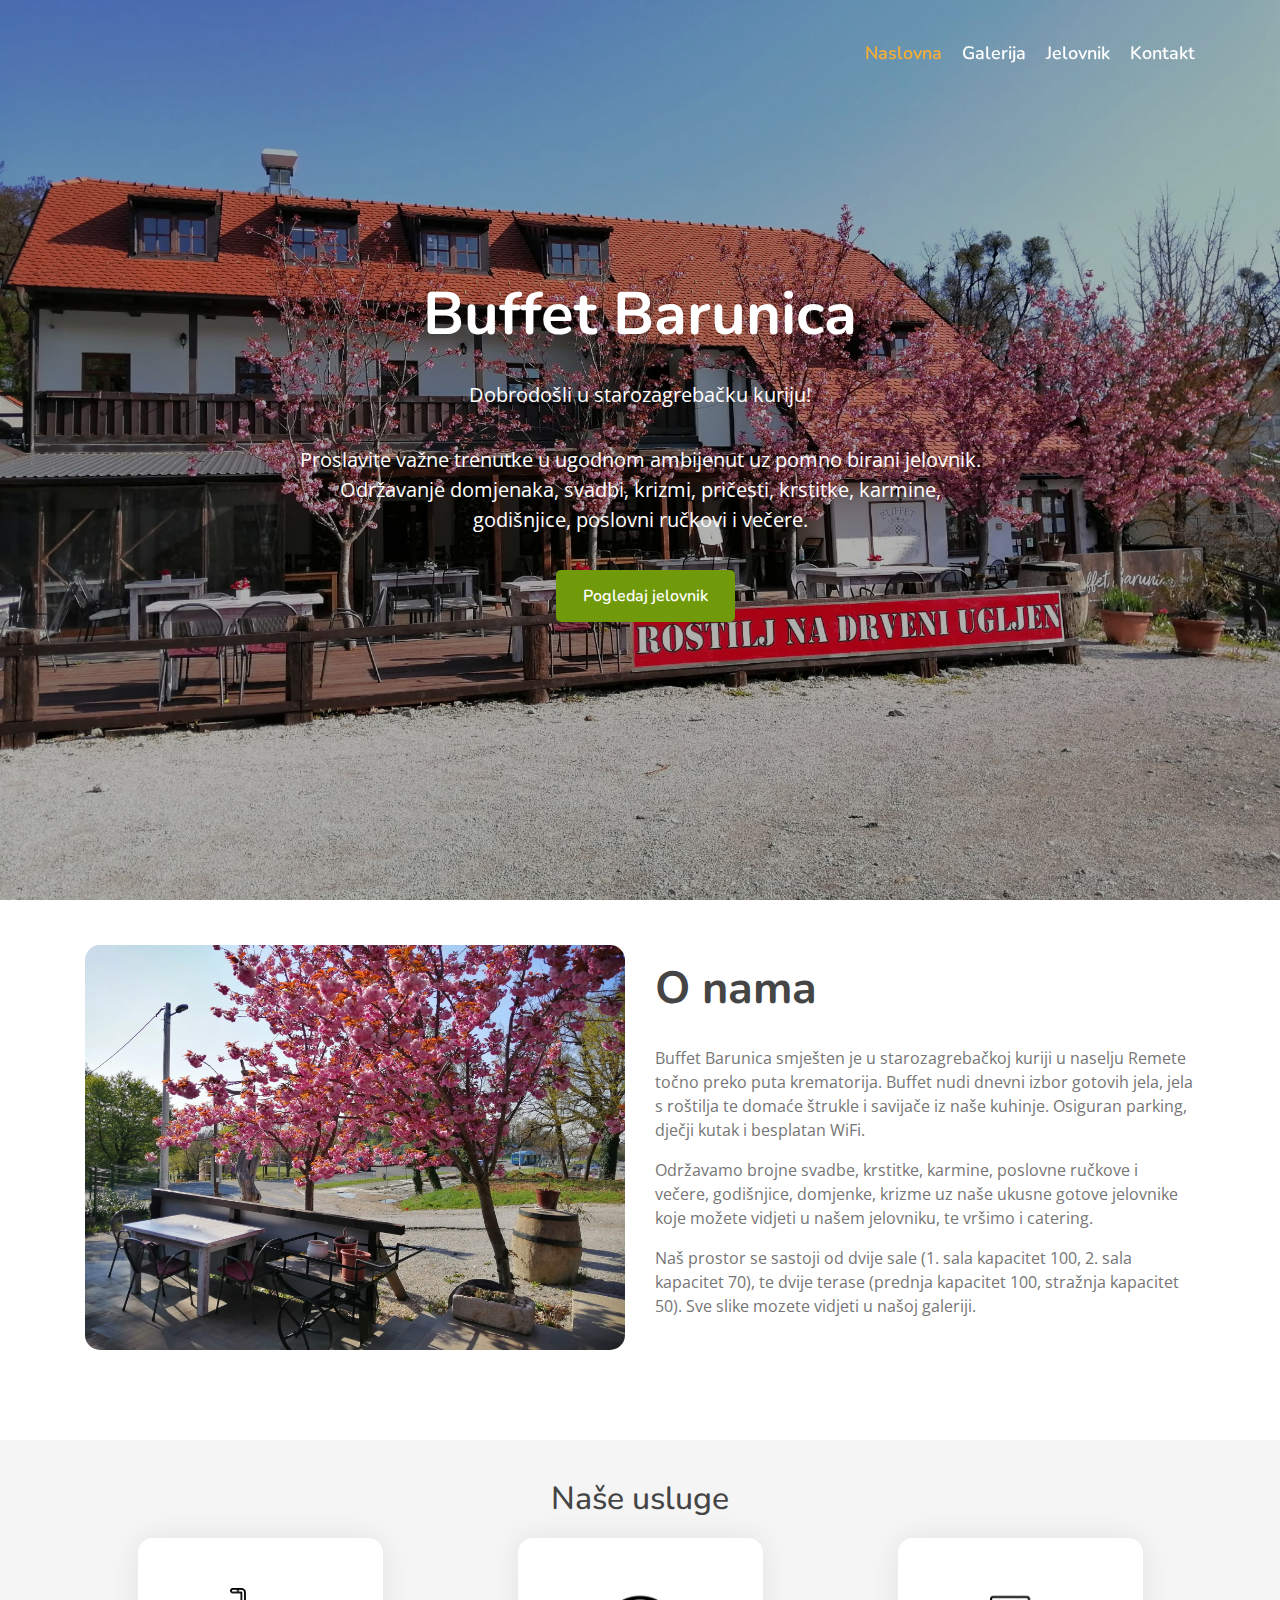
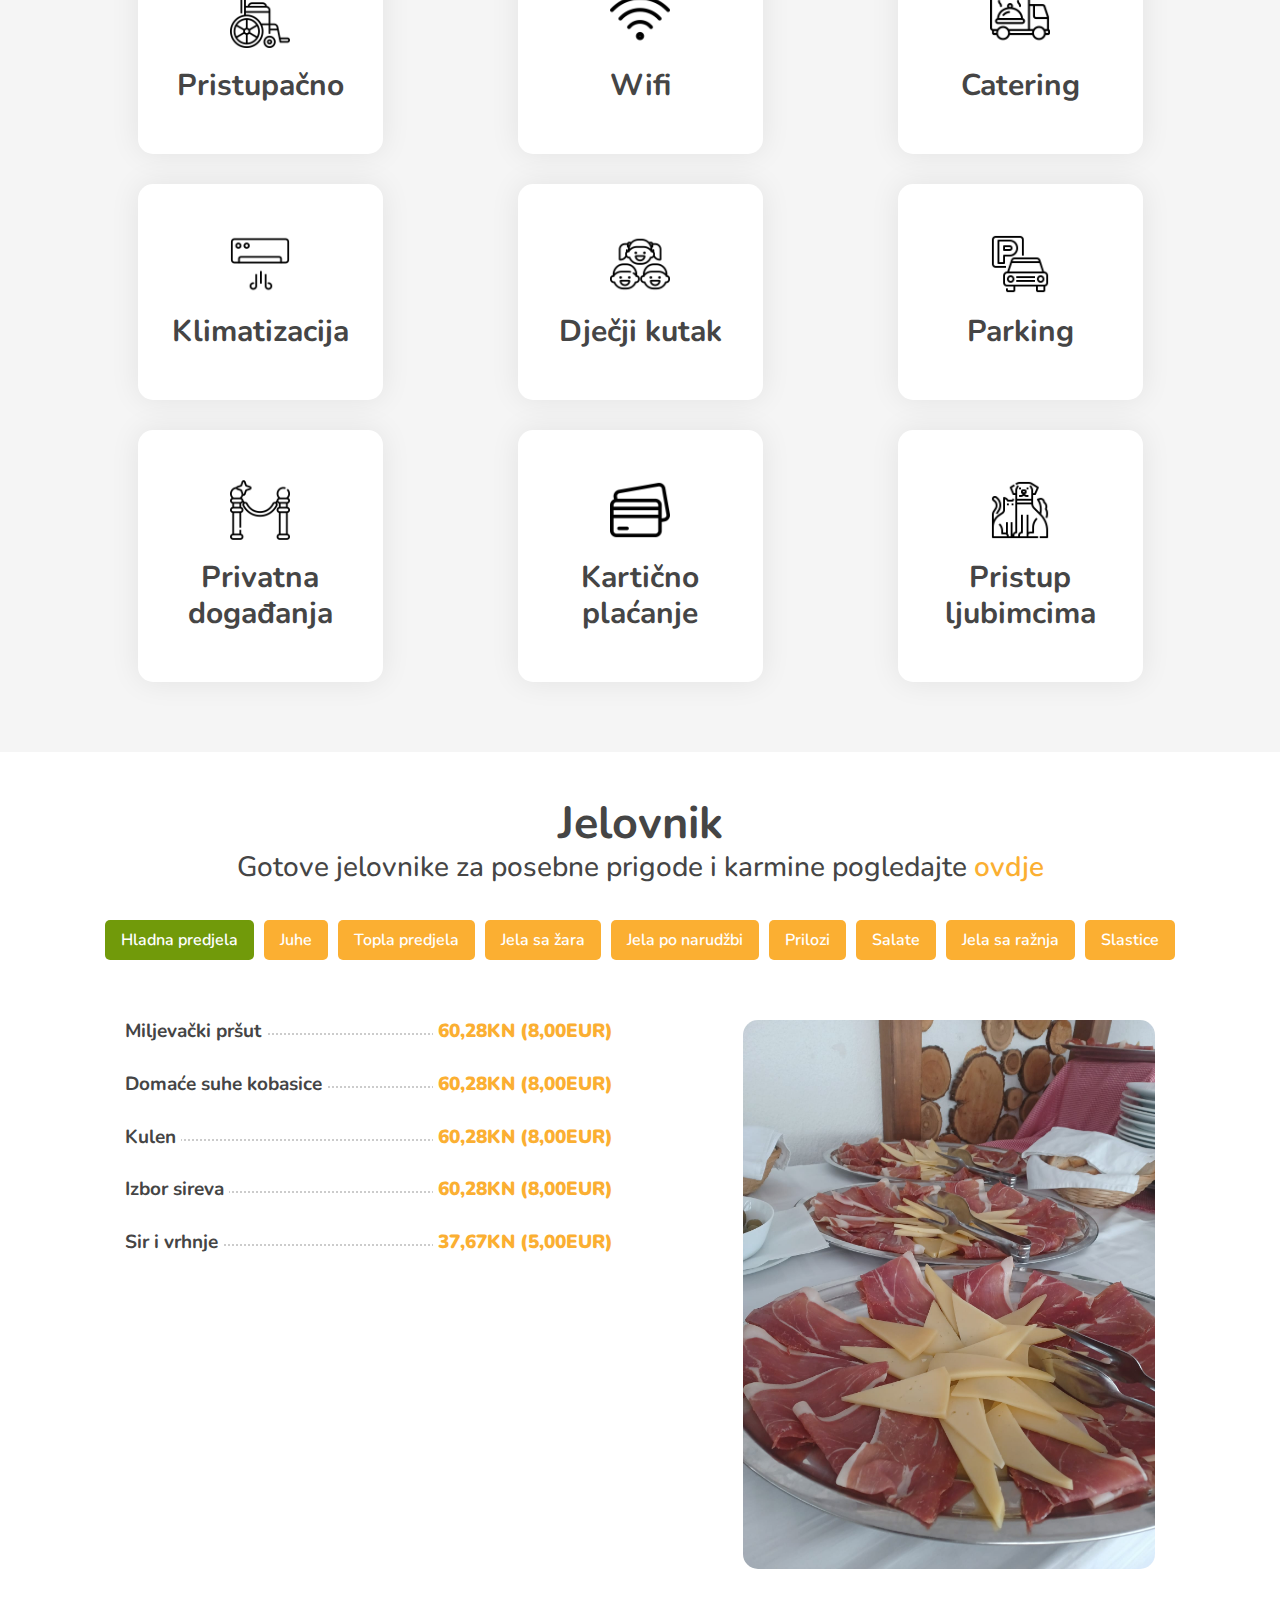
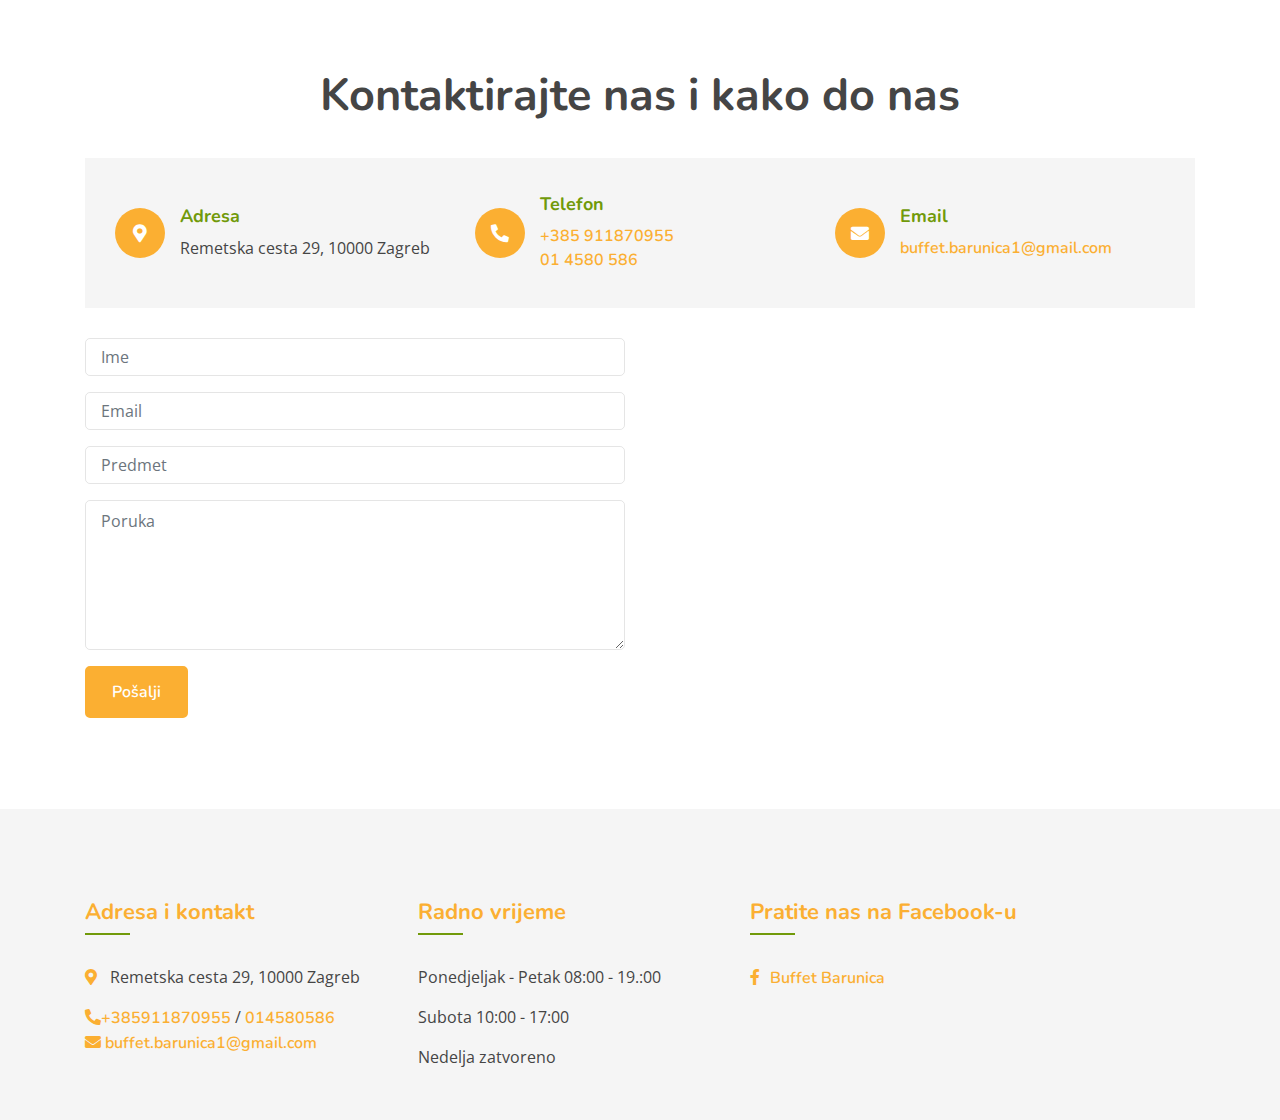
==== commit b202af57: "vacationUpdate" ====
--- a/index.html
+++ b/index.html
@@ -98,11 +98,6 @@
 						<div class="carousel-text">
 							<h1>Buffet Barunica</h1>
 							<p>Dobrodošli u starozagrebačku kuriju!</p>
-							<br /><br />
-							<h2 style="color: white" class="noticeable-title">
-								** 12.8 - 15.8 NE RADIMO **
-							</h2>
-							<br /><br />
 							<p>
 								Proslavite važne trenutke u ugodnom ambijenut uz pomno birani
 								jelovnik. Održavanje domjenaka, svadbi, krizmi, pričesti,
--- a/css/style.css
+++ b/css/style.css
@@ -2059,3 +2059,11 @@
 		transform: translateY(-25px); /* Move the title 10px up */
 	}
 }
+
+@media (max-width: 555px) {
+	.noticeable-title {
+		font-size: 18px; /* Adjust font size for smaller screens */
+		animation-duration: 1s; /* Faster animation on small screens */
+		font-size: 20px;
+	}
+}
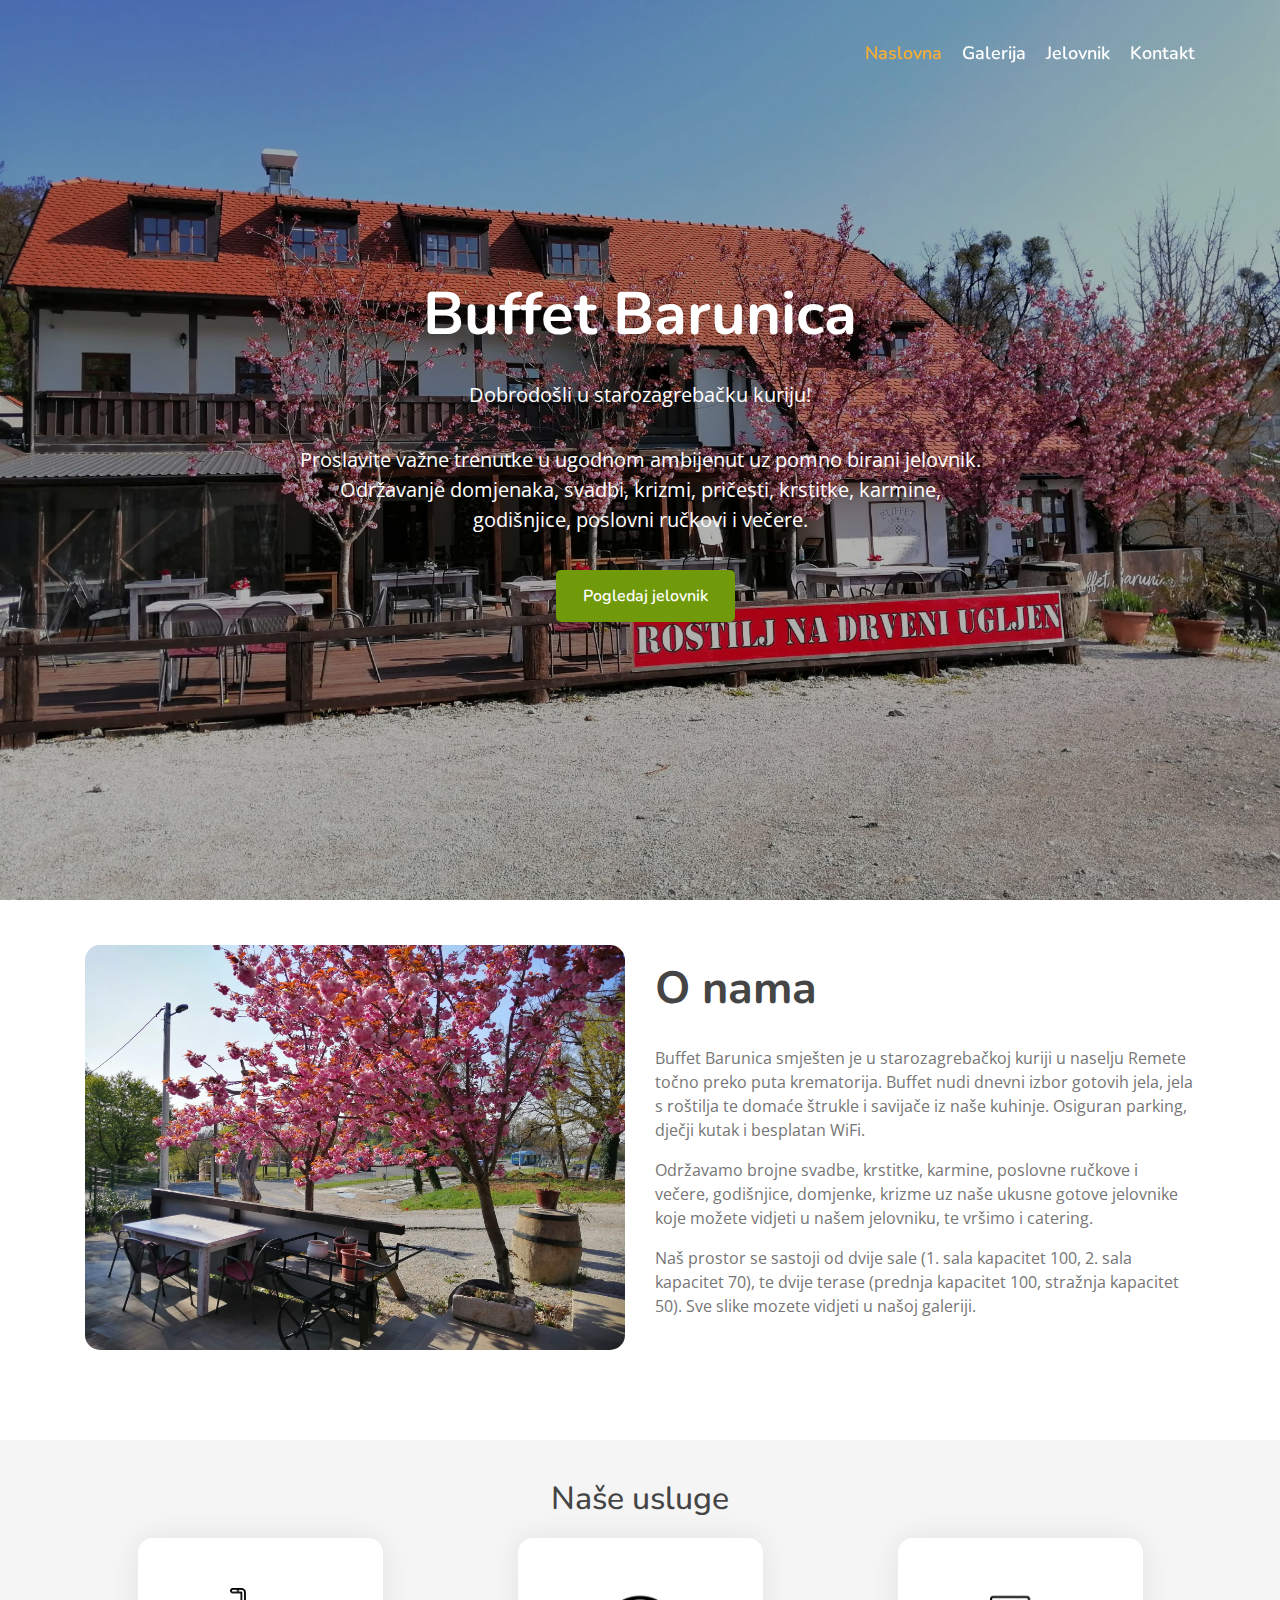
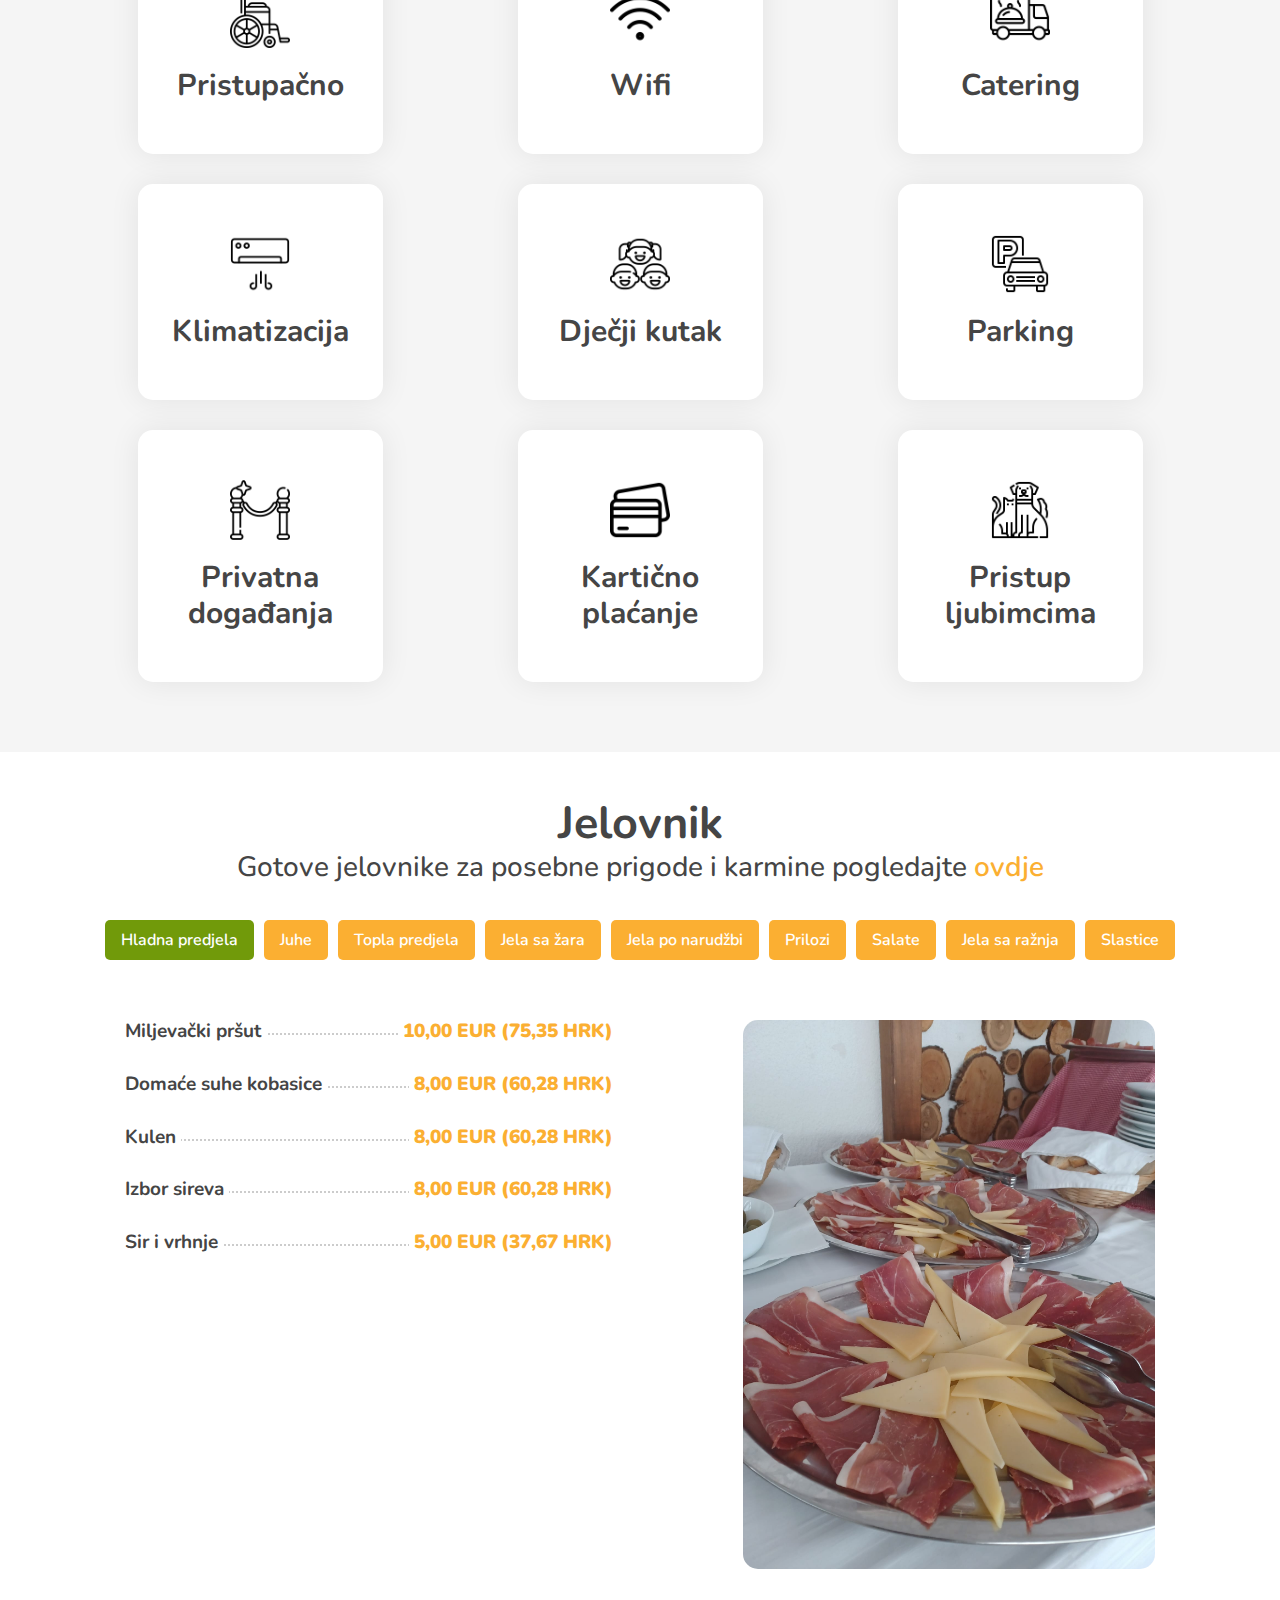
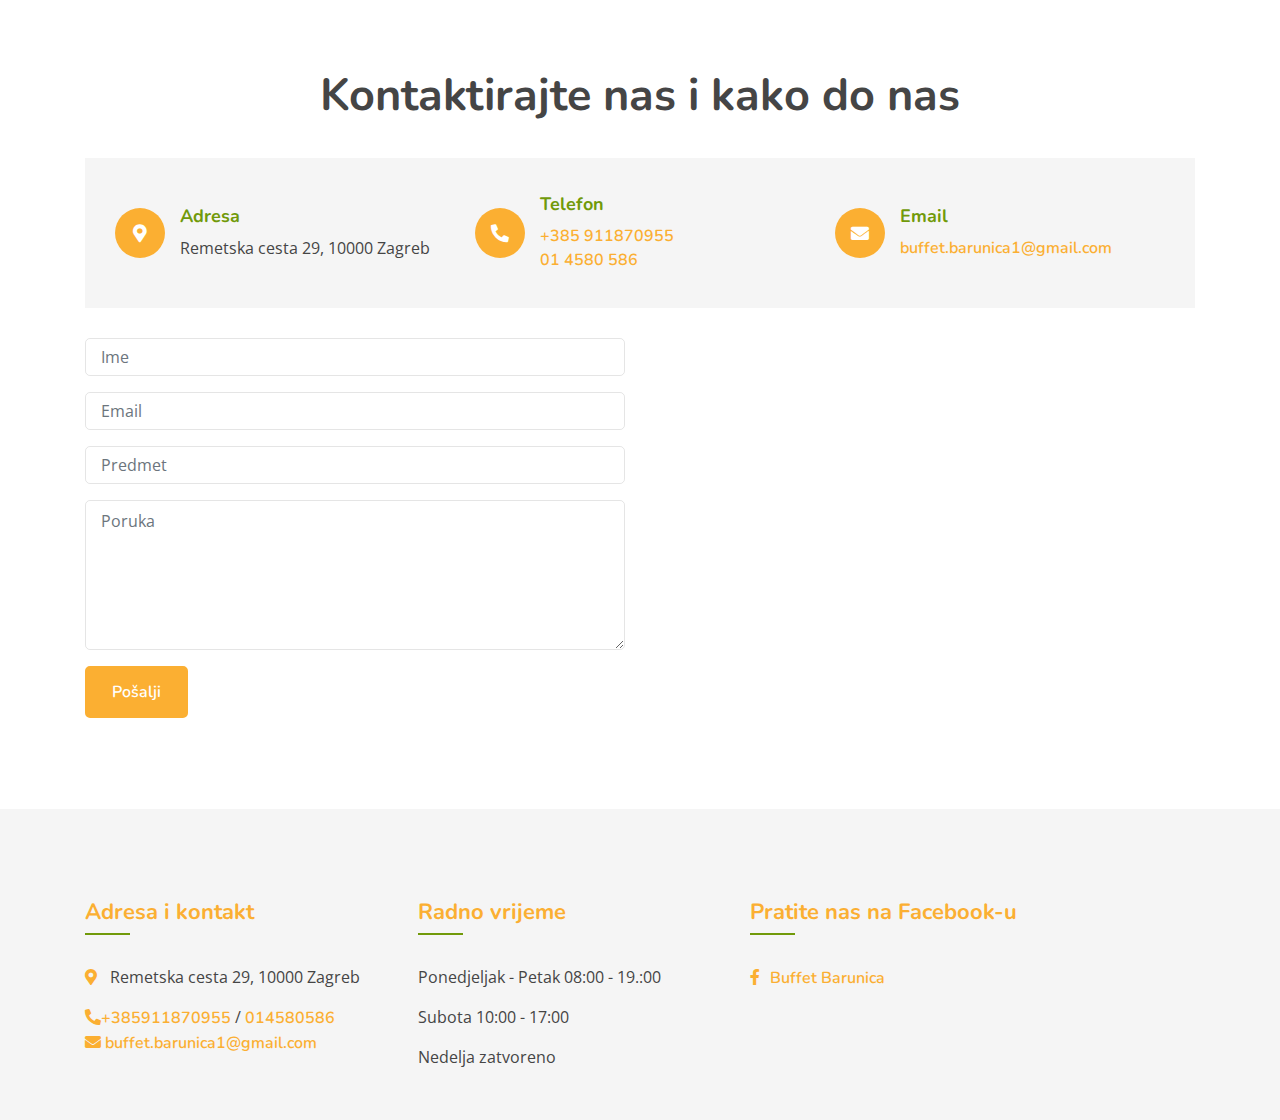
==== commit 981ea17c: "cijeneEdit" ====
--- a/index.html
+++ b/index.html
@@ -289,7 +289,7 @@
 										<div class="menu-text">
 											<h3>
 												<span>Miljevački pršut</span>
-												<strong>60,28KN (8,00EUR)</strong>
+												<strong>10,00 EUR (75,35 HRK)</strong>
 											</h3>
 										</div>
 									</div>
@@ -297,7 +297,7 @@
 										<div class="menu-text">
 											<h3>
 												<span>Domaće suhe kobasice</span>
-												<strong>60,28KN (8,00EUR)</strong>
+												<strong>8,00 EUR (60,28 HRK)</strong>
 											</h3>
 										</div>
 									</div>
@@ -305,7 +305,7 @@
 										<div class="menu-text">
 											<h3>
 												<span>Kulen</span>
-												<strong>60,28KN (8,00EUR)</strong>
+												<strong>8,00 EUR (60,28 HRK)</strong>
 											</h3>
 										</div>
 									</div>
@@ -313,7 +313,7 @@
 										<div class="menu-text">
 											<h3>
 												<span>Izbor sireva</span>
-												<strong>60,28KN (8,00EUR)</strong>
+												<strong>8,00 EUR (60,28 HRK)</strong>
 											</h3>
 										</div>
 									</div>
@@ -321,7 +321,7 @@
 										<div class="menu-text">
 											<h3>
 												<span>Sir i vrhnje</span>
-												<strong>37,67KN (5,00EUR)</strong>
+												<strong>5,00 EUR (37,67 HRK)</strong>
 											</h3>
 										</div>
 									</div>
@@ -338,7 +338,7 @@
 										<div class="menu-text">
 											<h3>
 												<span>Domaća goveđa juha</span>
-												<strong>20KN (2,65EUR)</strong>
+												<strong>3,50 EUR (26,37 HRK)</strong>
 											</h3>
 										</div>
 									</div>
@@ -346,7 +346,7 @@
 										<div class="menu-text">
 											<h3>
 												<span>Dnevna juha (sezonska)</span>
-												<strong>20KN (2,65EUR)</strong>
+												<strong>3,50 EUR (26,37 HRK)</strong>
 											</h3>
 										</div>
 									</div>
@@ -366,7 +366,7 @@
 										<div class="menu-text">
 											<h3>
 												<span>Domaće zapačene štrukle</span>
-												<strong>45,21KN (6,00EUR)</strong>
+												<strong>6,00 EUR (45,21 HRK)</strong>
 											</h3>
 										</div>
 									</div>
@@ -374,7 +374,7 @@
 										<div class="menu-text">
 											<h3>
 												<span>Domaće kuhane štrukle</span>
-												<strong>45,21KN (6,00EUR)</strong>
+												<strong>6,00 EUR (45,21 HRK)</strong>
 											</h3>
 										</div>
 									</div>
@@ -382,7 +382,7 @@
 										<div class="menu-text">
 											<h3>
 												<span>Rižoto od povrća</span>
-												<strong>52,74KN (7,00EUR)</strong>
+												<strong>7,00 EUR (52,74 HRK)</strong>
 											</h3>
 										</div>
 									</div>
@@ -390,7 +390,7 @@
 										<div class="menu-text">
 											<h3>
 												<span>Crni rižoto od sipe</span>
-												<strong>75,35KN (10,00EUR)</strong>
+												<strong>11,00 EUR (82,88 HRK)</strong>
 											</h3>
 										</div>
 									</div>
@@ -398,7 +398,7 @@
 										<div class="menu-text">
 											<h3>
 												<span>Zeleni rezanci sa kozicama</span>
-												<strong>67,81KN (9,00EUR)</strong>
+												<strong>11,00 EUR (82,88 HRK)</strong>
 											</h3>
 										</div>
 									</div>
@@ -406,7 +406,7 @@
 										<div class="menu-text">
 											<h3>
 												<span>Njoki s četri vrste sira</span>
-												<strong>67,81KN (9,00EUR)</strong>
+												<strong>10,00 EUR (75,35 HRK)</strong>
 											</h3>
 										</div>
 									</div>
@@ -414,7 +414,7 @@
 										<div class="menu-text">
 											<h3>
 												<span>Gnudi (umak od rajčice)</span>
-												<strong>67,81KN (9,00EUR)</strong>
+												<strong>9,00EUR (67,81 HRK)</strong>
 											</h3>
 										</div>
 									</div>
@@ -434,7 +434,7 @@
 										<div class="menu-text">
 											<h3>
 												<span>Pileće rolice</span>
-												<strong>75,35KN (10,00EUR)</strong>
+												<strong>10,00 EUR (75,35 HRK)</strong>
 											</h3>
 										</div>
 									</div>
@@ -442,7 +442,7 @@
 										<div class="menu-text">
 											<h3>
 												<span>Čevapi u lepinji</span>
-												<strong>56,51KN (7,50EUR)</strong>
+												<strong>7,50 EUR (56,51 HRK)</strong>
 											</h3>
 										</div>
 									</div>
@@ -450,7 +450,7 @@
 										<div class="menu-text">
 											<h3>
 												<span>Pljeskavica</span>
-												<strong>56,51KN (7,50EUR)</strong>
+												<strong>7,50 EUR (56,51 HRK)</strong>
 											</h3>
 										</div>
 									</div>
@@ -458,7 +458,7 @@
 										<div class="menu-text">
 											<h3>
 												<span>Punjena pljeskavica</span>
-												<strong>67,81KN (9,00EUR)</strong>
+												<strong>9,00 EUR (67,81 HRK)</strong>
 											</h3>
 										</div>
 									</div>
@@ -466,7 +466,7 @@
 										<div class="menu-text">
 											<h3>
 												<span>Svinjska vratina</span>
-												<strong>60,28KN (8,00EUR)</strong>
+												<strong>8,00 EUR (60,28 HRK)</strong>
 											</h3>
 										</div>
 									</div>
@@ -474,7 +474,7 @@
 										<div class="menu-text">
 											<h3>
 												<span>Ražnjići</span>
-												<strong>60,28KN (8,00EUR)</strong>
+												<strong>8,00 EUR (60,28 HRK)</strong>
 											</h3>
 										</div>
 									</div>
@@ -482,7 +482,7 @@
 										<div class="menu-text">
 											<h3>
 												<span>Svinjski lungić</span>
-												<strong>75,35KN (10,00EUR)</strong>
+												<strong>10,00 EUR (75,35 HRK)</strong>
 											</h3>
 										</div>
 									</div>
@@ -490,7 +490,7 @@
 										<div class="menu-text">
 											<h3>
 												<span>Punjeni lungić</span>
-												<strong>90,41KN (12,00EUR)</strong>
+												<strong>12,00 EUR (90,41 HRK)</strong>
 											</h3>
 										</div>
 									</div>
@@ -498,7 +498,7 @@
 										<div class="menu-text">
 											<h3>
 												<span>Teleći kotlet</span>
-												<strong>85KN (11,30EUR)</strong>
+												<strong>12,00 EUR (90,41 HRK)</strong>
 											</h3>
 										</div>
 									</div>
@@ -506,7 +506,7 @@
 										<div class="menu-text">
 											<h3>
 												<span>Mješano meso</span>
-												<strong>82,88KN (11,00EUR)</strong>
+												<strong>12,00 EUR (90,41 HRK)</strong>
 											</h3>
 										</div>
 									</div>
@@ -514,7 +514,7 @@
 										<div class="menu-text">
 											<h3>
 												<span>Mesna plata "Barunica"</span>
-												<strong>226,04KN (30,00EUR)</strong>
+												<strong>34,00 EUR (256,17 HRK)</strong>
 											</h3>
 										</div>
 									</div>
@@ -534,7 +534,7 @@
 										<div class="menu-text">
 											<h3>
 												<span>Bečki odrezak - svinjetina</span>
-												<strong>67,81KN (9,00EUR)</strong>
+												<strong>9,00 EUR (67,81 HRK)</strong>
 											</h3>
 										</div>
 									</div>
@@ -542,7 +542,7 @@
 										<div class="menu-text">
 											<h3>
 												<span>Zagrebački odrezak - svinjetina</span>
-												<strong>75,35KN (10,00EUR)</strong>
+												<strong>10,00 EUR (75,35KN )</strong>
 											</h3>
 										</div>
 									</div>
@@ -550,7 +550,7 @@
 										<div class="menu-text">
 											<h3>
 												<span>Rižoto of povrća</span>
-												<strong>52,74KN (7,00EUR)</strong>
+												<strong>7,00EUR (52,74 HRK)</strong>
 											</h3>
 										</div>
 									</div>
@@ -558,7 +558,7 @@
 										<div class="menu-text">
 											<h3>
 												<span>Pržene lignje s prilogom</span>
-												<strong>82,88KN (11,00EUR)</strong>
+												<strong>12,00 EUR (90,41 HRK)</strong>
 											</h3>
 										</div>
 									</div>
@@ -566,7 +566,7 @@
 										<div class="menu-text">
 											<h3>
 												<span>Pastrva s prilogom</span>
-												<strong>67,81KN (9,00EUR)</strong>
+												<strong>9,00 EUR (67,81 HR)</strong>
 											</h3>
 										</div>
 									</div>
@@ -586,7 +586,7 @@
 										<div class="menu-text">
 											<h3>
 												<span>Povrće sa žara</span>
-												<strong>30,14KN (4,00EUR)</strong>
+												<strong>4,00 EUR (30,14 HRK)</strong>
 											</h3>
 										</div>
 									</div>
@@ -594,7 +594,7 @@
 										<div class="menu-text">
 											<h3>
 												<span>Šampinjoni sa žara</span>
-												<strong>30,14KN (4,00EUR)</strong>
+												<strong>4,00 EUR (30,14 HRK)</strong>
 											</h3>
 										</div>
 									</div>
@@ -602,7 +602,7 @@
 										<div class="menu-text">
 											<h3>
 												<span>Pomfrit</span>
-												<strong>22,60KN (3,00EUR)</strong>
+												<strong>3,00 EUR (22,60 HRK)</strong>
 											</h3>
 										</div>
 									</div>
@@ -610,7 +610,7 @@
 										<div class="menu-text">
 											<h3>
 												<span>Pekarski krumpir</span>
-												<strong>26,37KN (3,50EUR)</strong>
+												<strong>3,50 EUR (26,37 HRK)</strong>
 											</h3>
 										</div>
 									</div>
@@ -618,7 +618,7 @@
 										<div class="menu-text">
 											<h3>
 												<span>Zapečeni grah</span>
-												<strong>30,14KN (4,00EUR)</strong>
+												<strong>4,00 EUR (30,14 HRK)</strong>
 											</h3>
 										</div>
 									</div>
@@ -626,7 +626,7 @@
 										<div class="menu-text">
 											<h3>
 												<span>Riža</span>
-												<strong>22,60KN (3,00EUR)</strong>
+												<strong>3,00 EUR (22,60 HRK)</strong>
 											</h3>
 										</div>
 									</div>
@@ -634,7 +634,7 @@
 										<div class="menu-text">
 											<h3>
 												<span>Kajmak</span>
-												<strong>16,58KN (2,20EUR)</strong>
+												<strong>2,20 EUR (16,58 HRK)</strong>
 											</h3>
 										</div>
 									</div>
@@ -642,7 +642,7 @@
 										<div class="menu-text">
 											<h3>
 												<span>Ketchup</span>
-												<strong>15,07KN (2,00EUR)</strong>
+												<strong>2,00 EUR (15,07 HRK)</strong>
 											</h3>
 										</div>
 									</div>
@@ -650,7 +650,7 @@
 										<div class="menu-text">
 											<h3>
 												<span>Masline</span>
-												<strong>22,60KN (3,00EUR)</strong>
+												<strong>3,00 EUR (22,60 HRK)</strong>
 											</h3>
 										</div>
 									</div>
@@ -658,7 +658,7 @@
 										<div class="menu-text">
 											<h3>
 												<span>Kruh</span>
-												<strong>3,01KN (0,40EUR)</strong>
+												<strong>0,40 EUR (3,01 HRK)</strong>
 											</h3>
 										</div>
 									</div>
@@ -666,7 +666,7 @@
 										<div class="menu-text">
 											<h3>
 												<span>Lepinja</span>
-												<strong>9,79KN (1,30EUR)</strong>
+												<strong>1,30 EUR (9,79 HRK)</strong>
 											</h3>
 										</div>
 									</div>
@@ -686,7 +686,7 @@
 										<div class="menu-text">
 											<h3>
 												<span>Grah salata</span>
-												<strong>30,14KN (4,00EUR)</strong>
+												<strong>4,00 EUR (30,14 HRK)</strong>
 											</h3>
 										</div>
 									</div>
@@ -694,7 +694,7 @@
 										<div class="menu-text">
 											<h3>
 												<span>Šopska salata</span>
-												<strong>33,91KN (4,50EUR)</strong>
+												<strong>4,50 EUR (33,91 HRK)</strong>
 											</h3>
 										</div>
 									</div>
@@ -702,7 +702,7 @@
 										<div class="menu-text">
 											<h3>
 												<span>Sezonska salata</span>
-												<strong>24,86KN (3,30EUR)</strong>
+												<strong>3,30 EUR (24,86 HRK)</strong>
 											</h3>
 										</div>
 									</div>
@@ -710,7 +710,7 @@
 										<div class="menu-text">
 											<h3>
 												<span>Pečena paprika</span>
-												<strong>26,37KN (3,50EUR)</strong>
+												<strong>3,50 EUR (26,37 HRK)</strong>
 											</h3>
 										</div>
 									</div>
@@ -730,7 +730,7 @@
 										<div class="menu-text">
 											<h3>
 												<span>Odojak sa ražnja</span>
-												<strong>195KN (26,00EUR)</strong>
+												<strong>35,00 EUR (263,71 HRK)</strong>
 											</h3>
 										</div>
 									</div>
@@ -738,7 +738,7 @@
 										<div class="menu-text">
 											<h3>
 												<span>Janjetina sa ražnja</span>
-												<strong>301,38KN (40,00EUR)</strong>
+												<strong>50,00 EUR (301,38 HRK)</strong>
 											</h3>
 										</div>
 									</div>
@@ -758,7 +758,7 @@
 										<div class="menu-text">
 											<h3>
 												<span>Štrudla od sira</span>
-												<strong>26,37KN (3,50EUR)</strong>
+												<strong>3,50 EUR (26,37 HRK)</strong>
 											</h3>
 										</div>
 									</div>
@@ -766,7 +766,7 @@
 										<div class="menu-text">
 											<h3>
 												<span>Štrudla od jabuka</span>
-												<strong>26,37KN (3,50EUR)</strong>
+												<strong>3,50 EUR (26,37 HRK)</strong>
 											</h3>
 										</div>
 									</div>
@@ -774,7 +774,7 @@
 										<div class="menu-text">
 											<h3>
 												<span>Štrudla od višnje</span>
-												<strong>26,37KN (3,50EUR)</strong>
+												<strong>3,50 EUR (26,37 HRK)</strong>
 											</h3>
 										</div>
 									</div>
@@ -782,7 +782,7 @@
 										<div class="menu-text">
 											<h3>
 												<span>Šnenokle</span>
-												<strong>30,14KN (4,00EUR)</strong>
+												<strong>4,00 EUR (30,14 HRK)</strong>
 											</h3>
 										</div>
 									</div>
@@ -790,7 +790,7 @@
 										<div class="menu-text">
 											<h3>
 												<span>Zagorski sladoled</span>
-												<strong>30,14KN (4,00EUR)</strong>
+												<strong>4,00 EUR (30,14 HRK)</strong>
 											</h3>
 										</div>
 									</div>
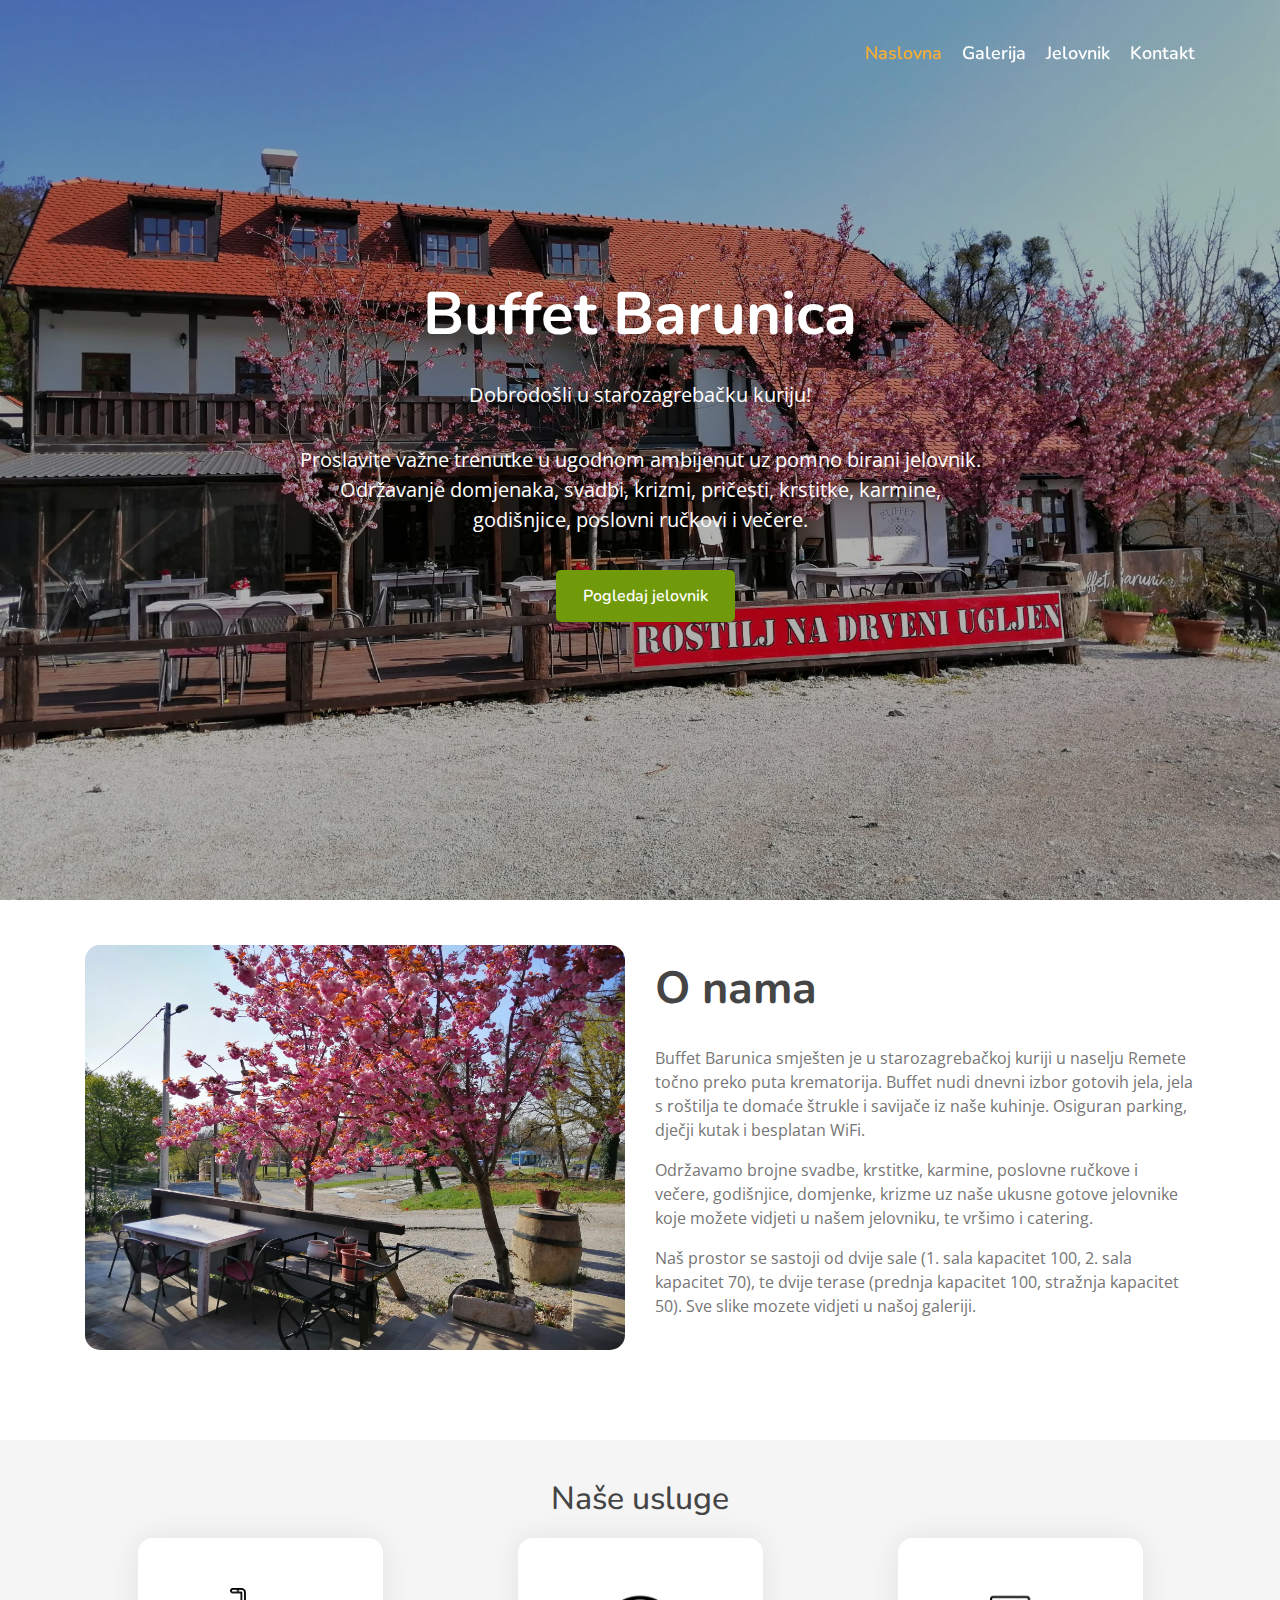
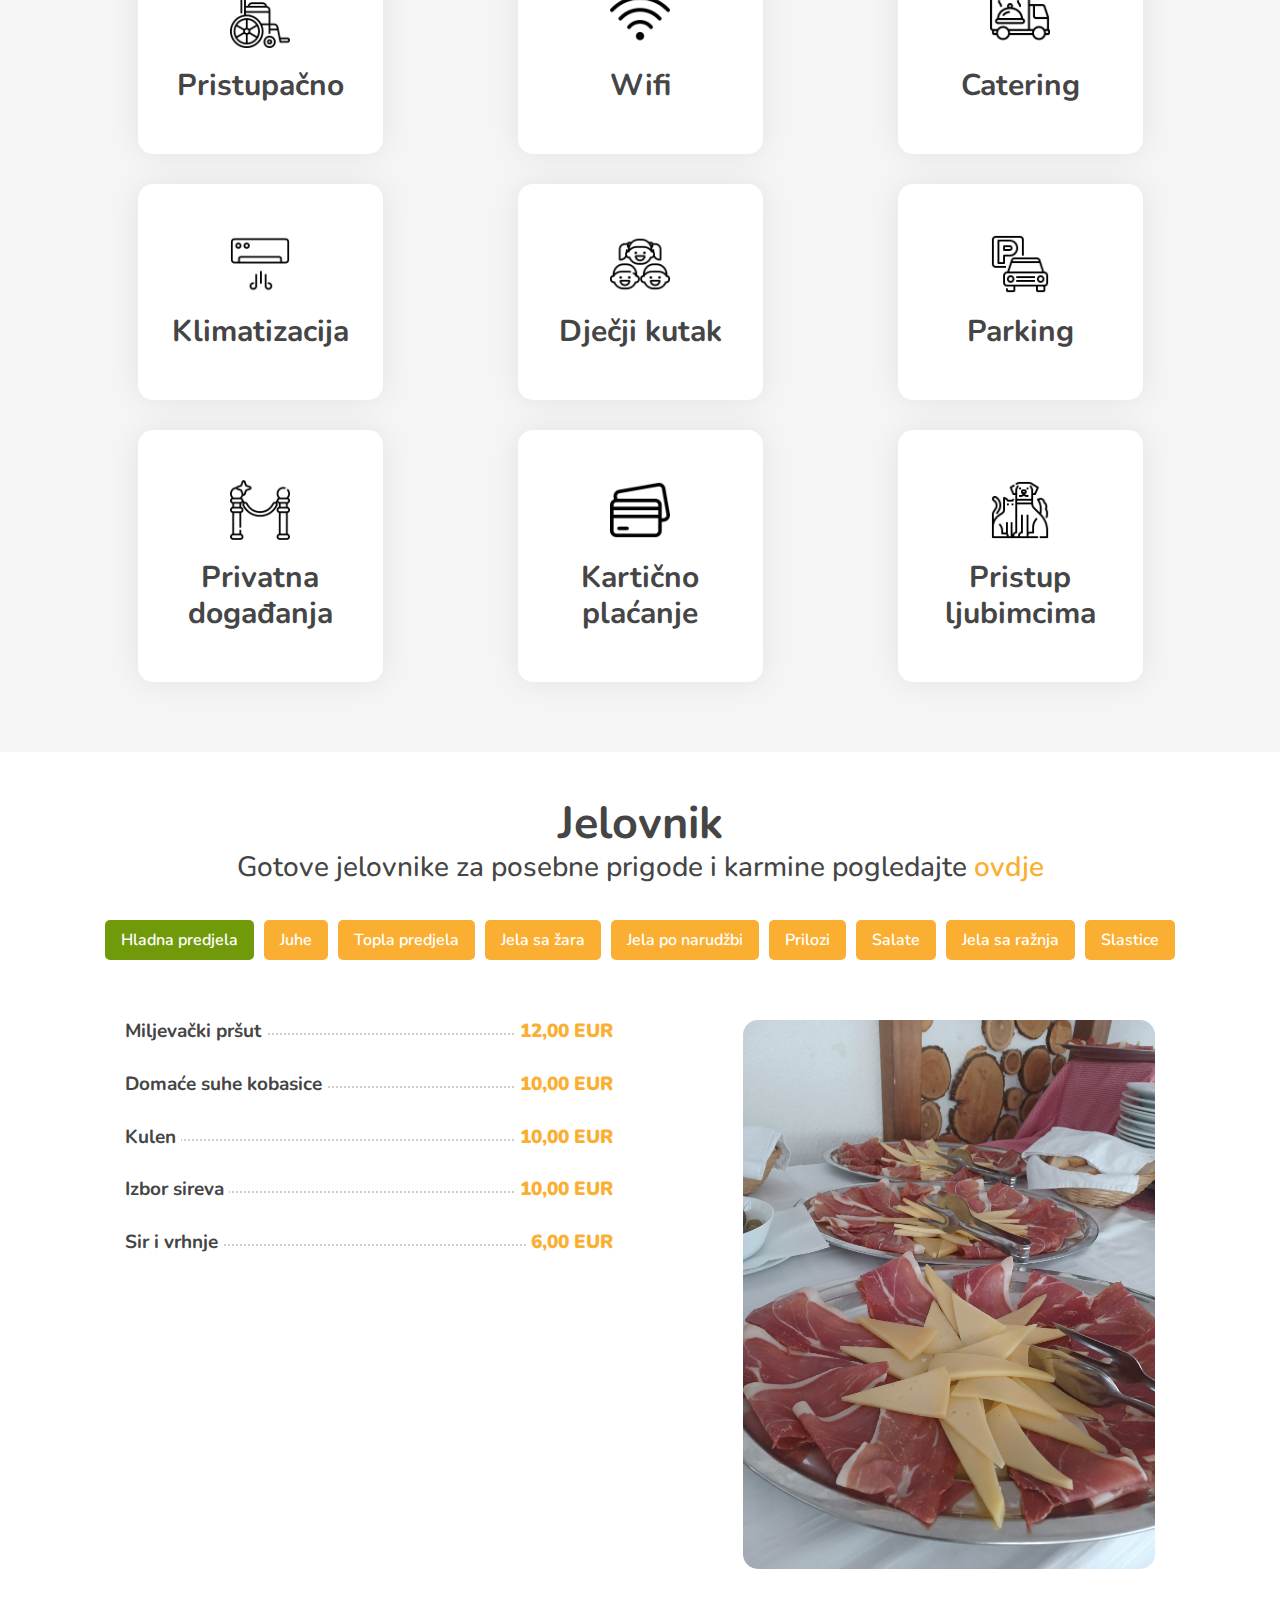
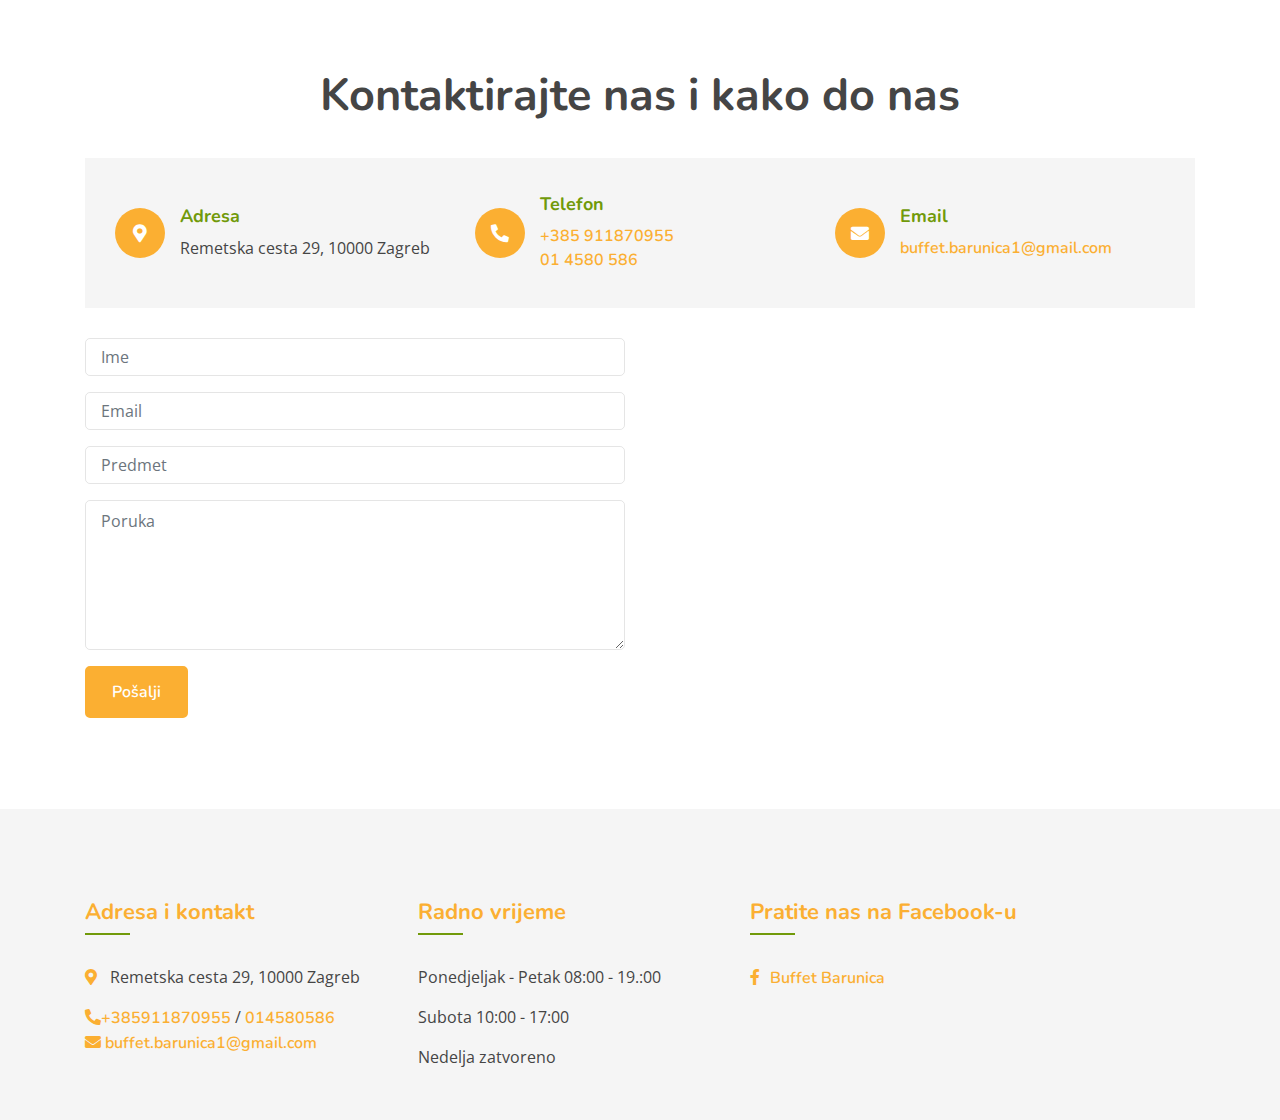
==== commit c4d2b3ad: "NoveCijene" ====
--- a/index.html
+++ b/index.html
@@ -281,6 +281,7 @@
 							>
 						</li>
 					</ul>
+					<!--OD TUD KOPIRAS-->
 					<div class="tab-content">
 						<div id="hladnaPredjela" class="container tab-pane active">
 							<div class="row">
@@ -289,7 +290,7 @@
 										<div class="menu-text">
 											<h3>
 												<span>Miljevački pršut</span>
-												<strong>10,00 EUR (75,35 HRK)</strong>
+												<strong>12,00 EUR</strong>
 											</h3>
 										</div>
 									</div>
@@ -297,7 +298,7 @@
 										<div class="menu-text">
 											<h3>
 												<span>Domaće suhe kobasice</span>
-												<strong>8,00 EUR (60,28 HRK)</strong>
+												<strong>10,00 EUR</strong>
 											</h3>
 										</div>
 									</div>
@@ -305,7 +306,7 @@
 										<div class="menu-text">
 											<h3>
 												<span>Kulen</span>
-												<strong>8,00 EUR (60,28 HRK)</strong>
+												<strong>10,00 EUR</strong>
 											</h3>
 										</div>
 									</div>
@@ -313,7 +314,7 @@
 										<div class="menu-text">
 											<h3>
 												<span>Izbor sireva</span>
-												<strong>8,00 EUR (60,28 HRK)</strong>
+												<strong>10,00 EUR</strong>
 											</h3>
 										</div>
 									</div>
@@ -321,7 +322,7 @@
 										<div class="menu-text">
 											<h3>
 												<span>Sir i vrhnje</span>
-												<strong>5,00 EUR (37,67 HRK)</strong>
+												<strong>6,00 EUR</strong>
 											</h3>
 										</div>
 									</div>
@@ -338,7 +339,7 @@
 										<div class="menu-text">
 											<h3>
 												<span>Domaća goveđa juha</span>
-												<strong>3,50 EUR (26,37 HRK)</strong>
+												<strong>3,50 EUR</strong>
 											</h3>
 										</div>
 									</div>
@@ -346,7 +347,7 @@
 										<div class="menu-text">
 											<h3>
 												<span>Dnevna juha (sezonska)</span>
-												<strong>3,50 EUR (26,37 HRK)</strong>
+												<strong>3,50 EUR</strong>
 											</h3>
 										</div>
 									</div>
@@ -366,7 +367,7 @@
 										<div class="menu-text">
 											<h3>
 												<span>Domaće zapačene štrukle</span>
-												<strong>6,00 EUR (45,21 HRK)</strong>
+												<strong>7,00 EUR</strong>
 											</h3>
 										</div>
 									</div>
@@ -374,7 +375,7 @@
 										<div class="menu-text">
 											<h3>
 												<span>Domaće kuhane štrukle</span>
-												<strong>6,00 EUR (45,21 HRK)</strong>
+												<strong>7,00 EUR</strong>
 											</h3>
 										</div>
 									</div>
@@ -382,7 +383,7 @@
 										<div class="menu-text">
 											<h3>
 												<span>Rižoto od povrća</span>
-												<strong>7,00 EUR (52,74 HRK)</strong>
+												<strong>8,00 EUR</strong>
 											</h3>
 										</div>
 									</div>
@@ -390,7 +391,7 @@
 										<div class="menu-text">
 											<h3>
 												<span>Crni rižoto od sipe</span>
-												<strong>11,00 EUR (82,88 HRK)</strong>
+												<strong>11,00 EUR</strong>
 											</h3>
 										</div>
 									</div>
@@ -398,7 +399,7 @@
 										<div class="menu-text">
 											<h3>
 												<span>Zeleni rezanci sa kozicama</span>
-												<strong>11,00 EUR (82,88 HRK)</strong>
+												<strong>11,00 EUR</strong>
 											</h3>
 										</div>
 									</div>
@@ -406,7 +407,7 @@
 										<div class="menu-text">
 											<h3>
 												<span>Njoki s četri vrste sira</span>
-												<strong>10,00 EUR (75,35 HRK)</strong>
+												<strong>10,00 EUR</strong>
 											</h3>
 										</div>
 									</div>
@@ -414,7 +415,7 @@
 										<div class="menu-text">
 											<h3>
 												<span>Gnudi (umak od rajčice)</span>
-												<strong>9,00EUR (67,81 HRK)</strong>
+												<strong>9,00EUR</strong>
 											</h3>
 										</div>
 									</div>
@@ -434,7 +435,7 @@
 										<div class="menu-text">
 											<h3>
 												<span>Pileće rolice</span>
-												<strong>10,00 EUR (75,35 HRK)</strong>
+												<strong>11,00 EUR</strong>
 											</h3>
 										</div>
 									</div>
@@ -442,7 +443,7 @@
 										<div class="menu-text">
 											<h3>
 												<span>Čevapi u lepinji</span>
-												<strong>7,50 EUR (56,51 HRK)</strong>
+												<strong>8,00 EUR</strong>
 											</h3>
 										</div>
 									</div>
@@ -450,7 +451,7 @@
 										<div class="menu-text">
 											<h3>
 												<span>Pljeskavica</span>
-												<strong>7,50 EUR (56,51 HRK)</strong>
+												<strong>9,00 EUR</strong>
 											</h3>
 										</div>
 									</div>
@@ -458,7 +459,7 @@
 										<div class="menu-text">
 											<h3>
 												<span>Punjena pljeskavica</span>
-												<strong>9,00 EUR (67,81 HRK)</strong>
+												<strong>10,00 EUR</strong>
 											</h3>
 										</div>
 									</div>
@@ -466,7 +467,7 @@
 										<div class="menu-text">
 											<h3>
 												<span>Svinjska vratina</span>
-												<strong>8,00 EUR (60,28 HRK)</strong>
+												<strong>9,00 EUR</strong>
 											</h3>
 										</div>
 									</div>
@@ -474,7 +475,7 @@
 										<div class="menu-text">
 											<h3>
 												<span>Ražnjići</span>
-												<strong>8,00 EUR (60,28 HRK)</strong>
+												<strong>9,00 EUR</strong>
 											</h3>
 										</div>
 									</div>
@@ -482,7 +483,7 @@
 										<div class="menu-text">
 											<h3>
 												<span>Svinjski lungić</span>
-												<strong>10,00 EUR (75,35 HRK)</strong>
+												<strong>11,00 EUR</strong>
 											</h3>
 										</div>
 									</div>
@@ -490,7 +491,7 @@
 										<div class="menu-text">
 											<h3>
 												<span>Punjeni lungić</span>
-												<strong>12,00 EUR (90,41 HRK)</strong>
+												<strong>13,00 EUR</strong>
 											</h3>
 										</div>
 									</div>
@@ -498,7 +499,7 @@
 										<div class="menu-text">
 											<h3>
 												<span>Teleći kotlet</span>
-												<strong>12,00 EUR (90,41 HRK)</strong>
+												<strong>14,00 EUR</strong>
 											</h3>
 										</div>
 									</div>
@@ -506,7 +507,7 @@
 										<div class="menu-text">
 											<h3>
 												<span>Mješano meso</span>
-												<strong>12,00 EUR (90,41 HRK)</strong>
+												<strong>12,00 EUR</strong>
 											</h3>
 										</div>
 									</div>
@@ -514,7 +515,7 @@
 										<div class="menu-text">
 											<h3>
 												<span>Mesna plata "Barunica"</span>
-												<strong>34,00 EUR (256,17 HRK)</strong>
+												<strong>36,00 EUR</strong>
 											</h3>
 										</div>
 									</div>
@@ -534,7 +535,7 @@
 										<div class="menu-text">
 											<h3>
 												<span>Bečki odrezak - svinjetina</span>
-												<strong>9,00 EUR (67,81 HRK)</strong>
+												<strong>9,00 EUR</strong>
 											</h3>
 										</div>
 									</div>
@@ -542,7 +543,7 @@
 										<div class="menu-text">
 											<h3>
 												<span>Zagrebački odrezak - svinjetina</span>
-												<strong>10,00 EUR (75,35KN )</strong>
+												<strong>10,00 EUR</strong>
 											</h3>
 										</div>
 									</div>
@@ -550,7 +551,7 @@
 										<div class="menu-text">
 											<h3>
 												<span>Rižoto of povrća</span>
-												<strong>7,00EUR (52,74 HRK)</strong>
+												<strong>7,00EUR</strong>
 											</h3>
 										</div>
 									</div>
@@ -558,7 +559,7 @@
 										<div class="menu-text">
 											<h3>
 												<span>Pržene lignje s prilogom</span>
-												<strong>12,00 EUR (90,41 HRK)</strong>
+												<strong>12,00 EUR</strong>
 											</h3>
 										</div>
 									</div>
@@ -566,7 +567,7 @@
 										<div class="menu-text">
 											<h3>
 												<span>Pastrva s prilogom</span>
-												<strong>9,00 EUR (67,81 HR)</strong>
+												<strong>9,00 EUR</strong>
 											</h3>
 										</div>
 									</div>
@@ -586,7 +587,7 @@
 										<div class="menu-text">
 											<h3>
 												<span>Povrće sa žara</span>
-												<strong>4,00 EUR (30,14 HRK)</strong>
+												<strong>4,00 EUR</strong>
 											</h3>
 										</div>
 									</div>
@@ -594,7 +595,7 @@
 										<div class="menu-text">
 											<h3>
 												<span>Šampinjoni sa žara</span>
-												<strong>4,00 EUR (30,14 HRK)</strong>
+												<strong>4,00 EUR</strong>
 											</h3>
 										</div>
 									</div>
@@ -602,7 +603,7 @@
 										<div class="menu-text">
 											<h3>
 												<span>Pomfrit</span>
-												<strong>3,00 EUR (22,60 HRK)</strong>
+												<strong>3,00 EUR</strong>
 											</h3>
 										</div>
 									</div>
@@ -610,7 +611,7 @@
 										<div class="menu-text">
 											<h3>
 												<span>Pekarski krumpir</span>
-												<strong>3,50 EUR (26,37 HRK)</strong>
+												<strong>3,50 EUR</strong>
 											</h3>
 										</div>
 									</div>
@@ -618,7 +619,7 @@
 										<div class="menu-text">
 											<h3>
 												<span>Zapečeni grah</span>
-												<strong>4,00 EUR (30,14 HRK)</strong>
+												<strong>4,00 EUR</strong>
 											</h3>
 										</div>
 									</div>
@@ -626,7 +627,7 @@
 										<div class="menu-text">
 											<h3>
 												<span>Riža</span>
-												<strong>3,00 EUR (22,60 HRK)</strong>
+												<strong>3,00 EUR</strong>
 											</h3>
 										</div>
 									</div>
@@ -634,7 +635,7 @@
 										<div class="menu-text">
 											<h3>
 												<span>Kajmak</span>
-												<strong>2,20 EUR (16,58 HRK)</strong>
+												<strong>2,20 EUR</strong>
 											</h3>
 										</div>
 									</div>
@@ -642,7 +643,7 @@
 										<div class="menu-text">
 											<h3>
 												<span>Ketchup</span>
-												<strong>2,00 EUR (15,07 HRK)</strong>
+												<strong>2,00 EUR</strong>
 											</h3>
 										</div>
 									</div>
@@ -650,7 +651,7 @@
 										<div class="menu-text">
 											<h3>
 												<span>Masline</span>
-												<strong>3,00 EUR (22,60 HRK)</strong>
+												<strong>3,00 EUR</strong>
 											</h3>
 										</div>
 									</div>
@@ -658,7 +659,7 @@
 										<div class="menu-text">
 											<h3>
 												<span>Kruh</span>
-												<strong>0,40 EUR (3,01 HRK)</strong>
+												<strong>0,40 EUR</strong>
 											</h3>
 										</div>
 									</div>
@@ -666,7 +667,7 @@
 										<div class="menu-text">
 											<h3>
 												<span>Lepinja</span>
-												<strong>1,30 EUR (9,79 HRK)</strong>
+												<strong>1,30 EUR</strong>
 											</h3>
 										</div>
 									</div>
@@ -686,7 +687,7 @@
 										<div class="menu-text">
 											<h3>
 												<span>Grah salata</span>
-												<strong>4,00 EUR (30,14 HRK)</strong>
+												<strong>4,00 EUR</strong>
 											</h3>
 										</div>
 									</div>
@@ -694,7 +695,7 @@
 										<div class="menu-text">
 											<h3>
 												<span>Šopska salata</span>
-												<strong>4,50 EUR (33,91 HRK)</strong>
+												<strong>4,50 EUR</strong>
 											</h3>
 										</div>
 									</div>
@@ -702,7 +703,7 @@
 										<div class="menu-text">
 											<h3>
 												<span>Sezonska salata</span>
-												<strong>3,30 EUR (24,86 HRK)</strong>
+												<strong>3,30 EUR</strong>
 											</h3>
 										</div>
 									</div>
@@ -710,7 +711,7 @@
 										<div class="menu-text">
 											<h3>
 												<span>Pečena paprika</span>
-												<strong>3,50 EUR (26,37 HRK)</strong>
+												<strong>3,50 EUR</strong>
 											</h3>
 										</div>
 									</div>
@@ -730,7 +731,7 @@
 										<div class="menu-text">
 											<h3>
 												<span>Odojak sa ražnja</span>
-												<strong>35,00 EUR (263,71 HRK)</strong>
+												<strong>35,00 EUR</strong>
 											</h3>
 										</div>
 									</div>
@@ -738,7 +739,7 @@
 										<div class="menu-text">
 											<h3>
 												<span>Janjetina sa ražnja</span>
-												<strong>50,00 EUR (301,38 HRK)</strong>
+												<strong>50,00 EUR</strong>
 											</h3>
 										</div>
 									</div>
@@ -758,7 +759,7 @@
 										<div class="menu-text">
 											<h3>
 												<span>Štrudla od sira</span>
-												<strong>3,50 EUR (26,37 HRK)</strong>
+												<strong>4,00 EUR</strong>
 											</h3>
 										</div>
 									</div>
@@ -766,7 +767,7 @@
 										<div class="menu-text">
 											<h3>
 												<span>Štrudla od jabuka</span>
-												<strong>3,50 EUR (26,37 HRK)</strong>
+												<strong>4,00 EUR</strong>
 											</h3>
 										</div>
 									</div>
@@ -774,7 +775,7 @@
 										<div class="menu-text">
 											<h3>
 												<span>Štrudla od višnje</span>
-												<strong>3,50 EUR (26,37 HRK)</strong>
+												<strong>3,50 EUR</strong>
 											</h3>
 										</div>
 									</div>
@@ -782,7 +783,7 @@
 										<div class="menu-text">
 											<h3>
 												<span>Šnenokle</span>
-												<strong>4,00 EUR (30,14 HRK)</strong>
+												<strong>4,00 EUR</strong>
 											</h3>
 										</div>
 									</div>
@@ -790,7 +791,7 @@
 										<div class="menu-text">
 											<h3>
 												<span>Zagorski sladoled</span>
-												<strong>4,00 EUR (30,14 HRK)</strong>
+												<strong>4,00 EUR</strong>
 											</h3>
 										</div>
 									</div>
@@ -807,6 +808,7 @@
 				</div>
 			</div>
 		</div>
+		<!--DO TUD-->
 		<!-- Menu End -->
 
 		<!-- Contact Start -->
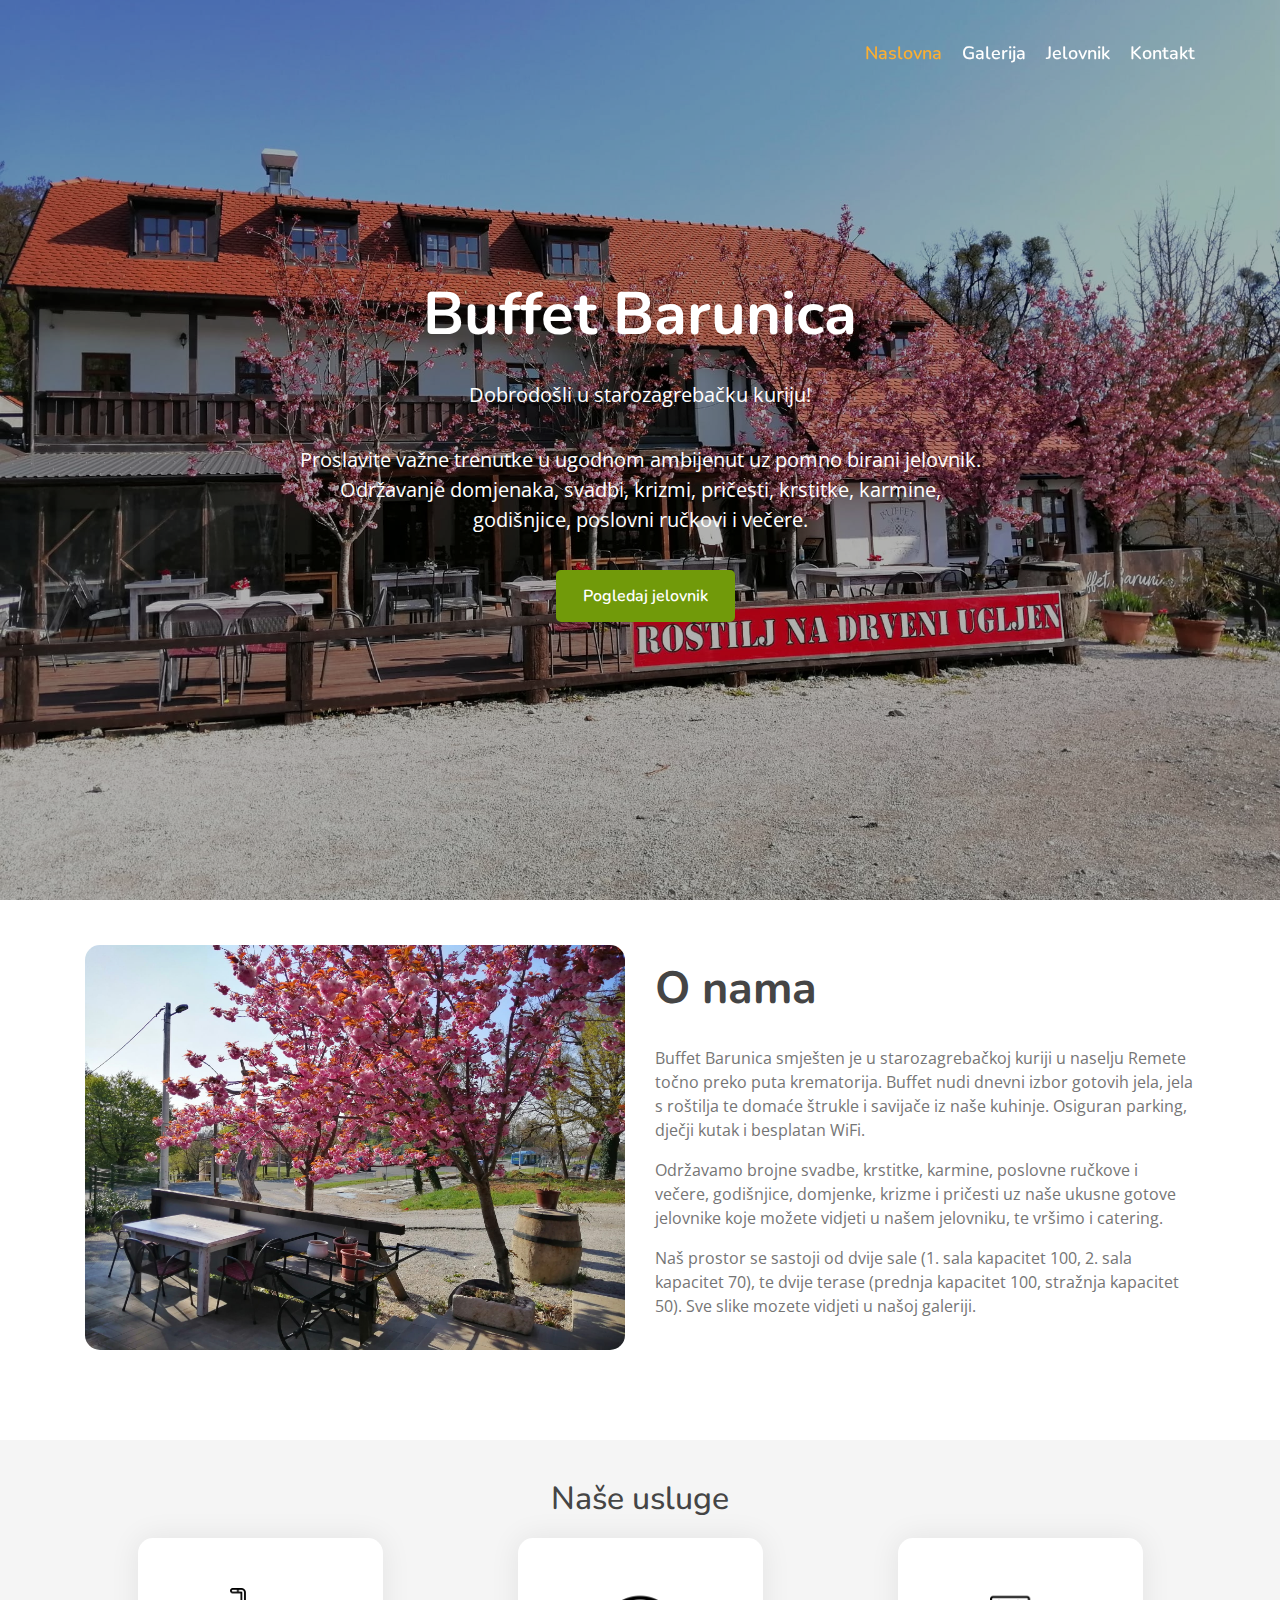
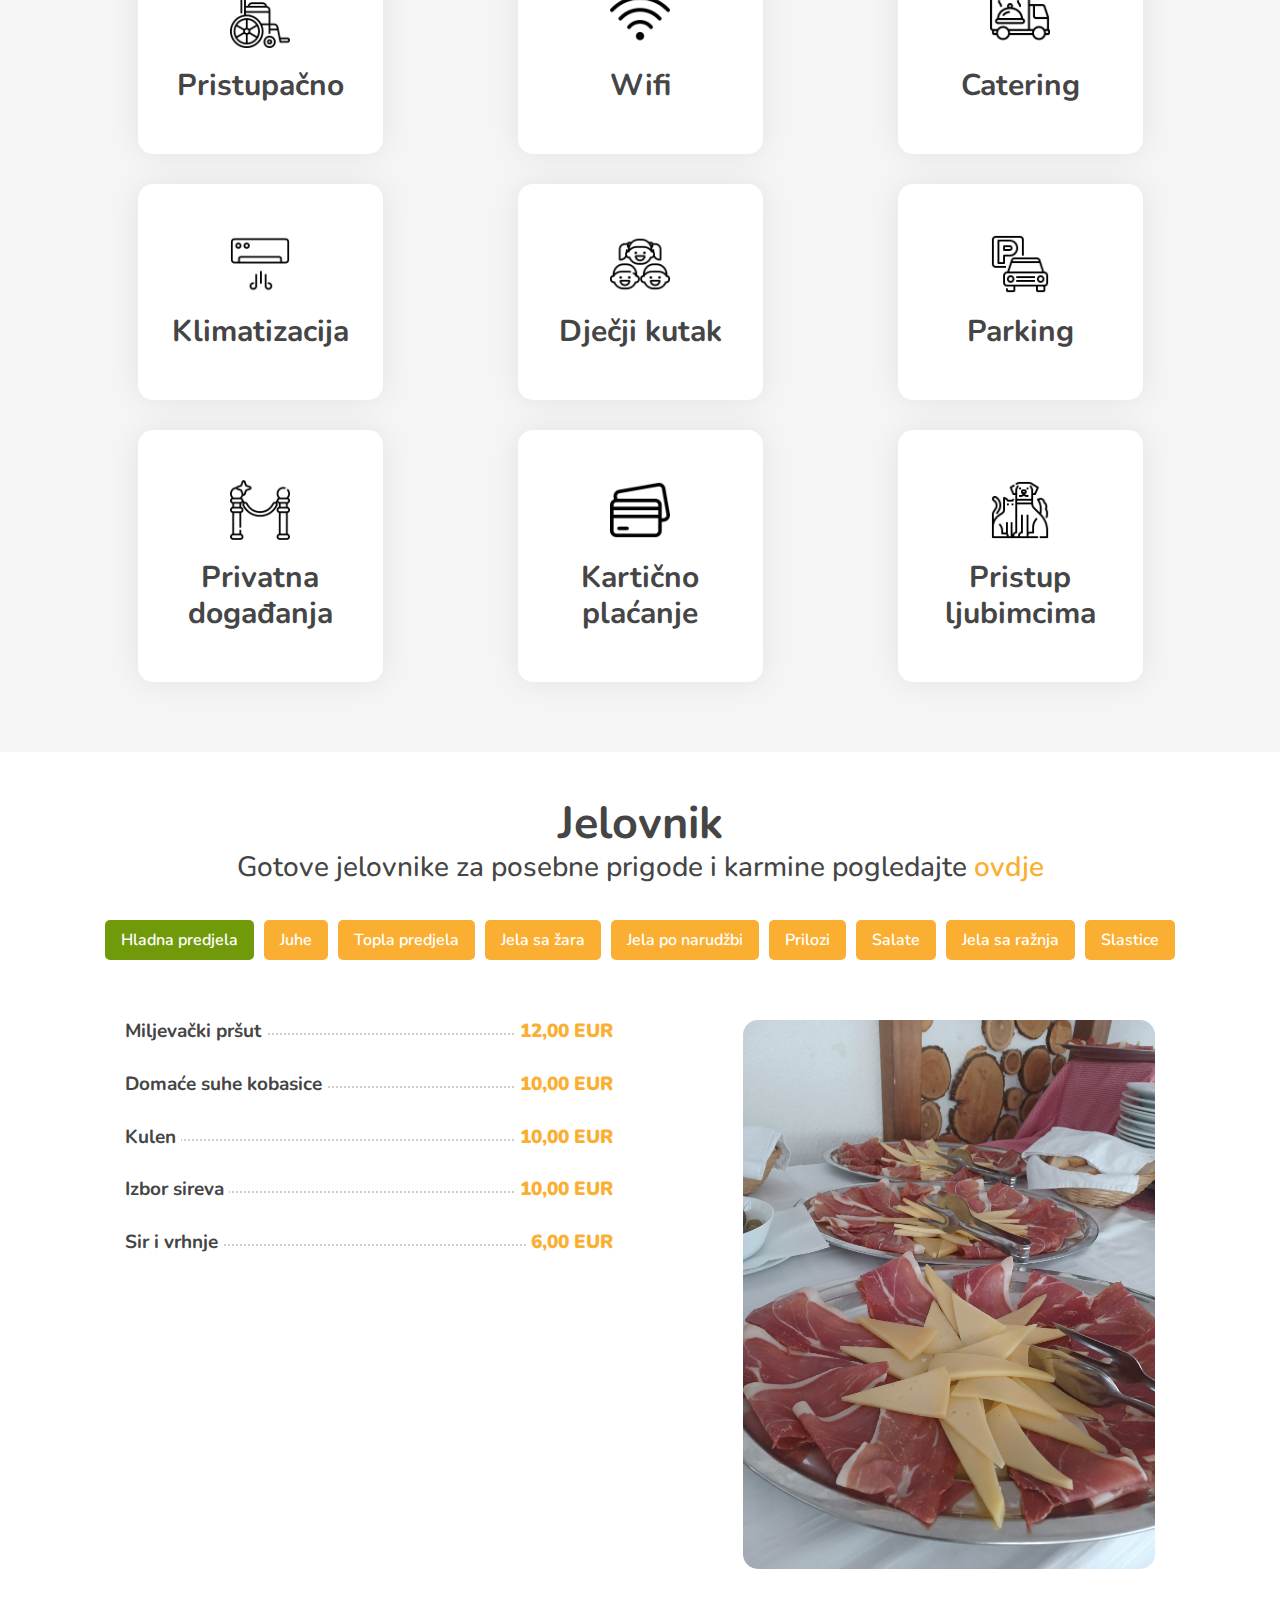
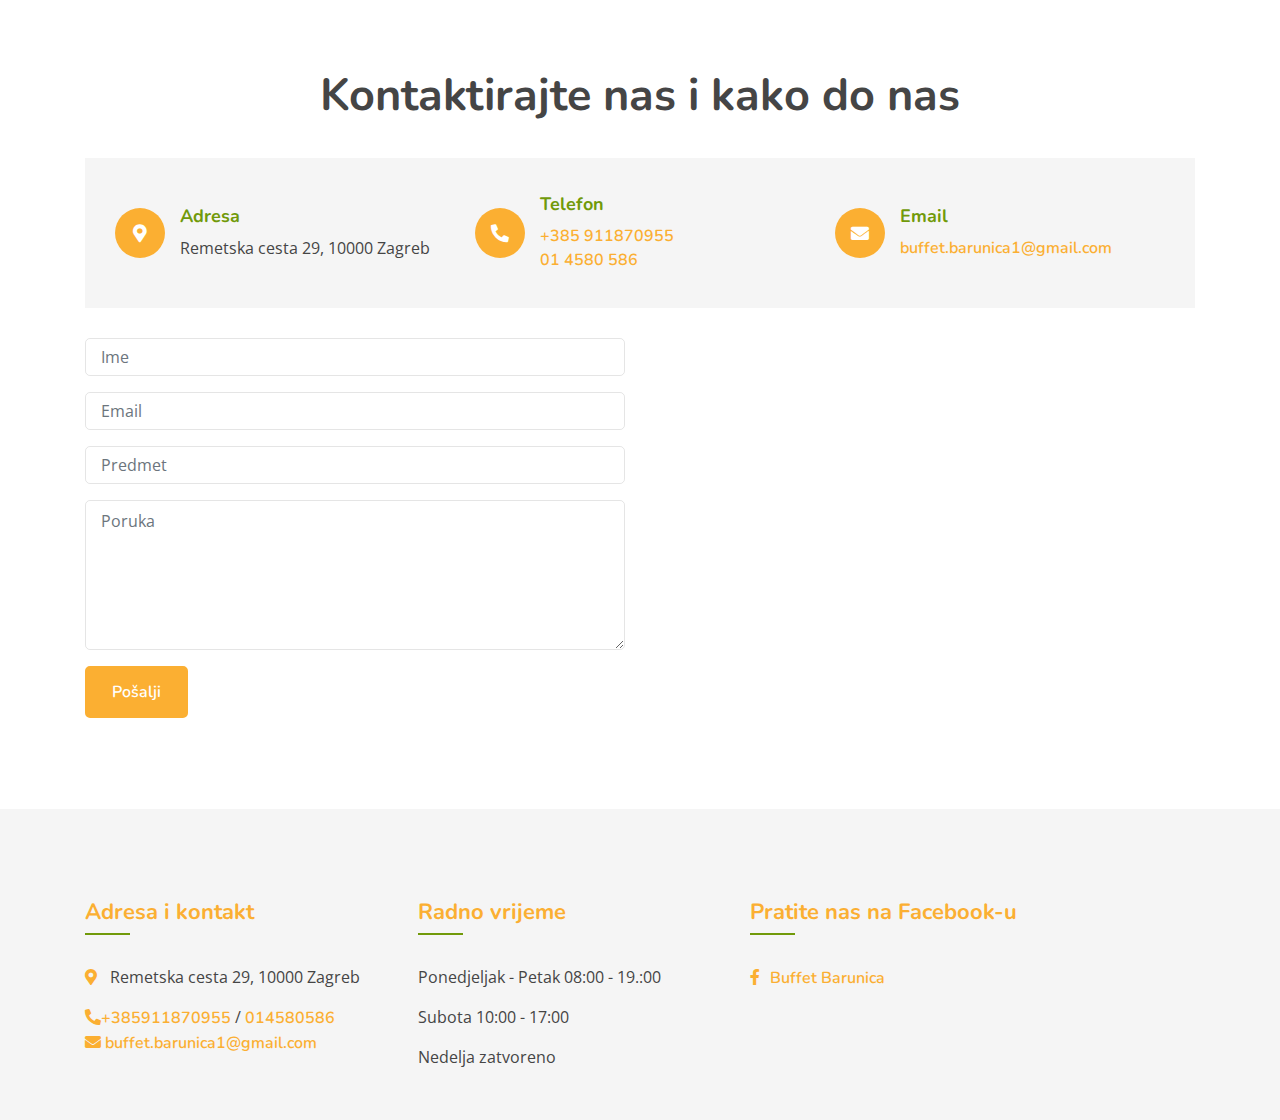
==== commit f04e1a80: "krstitke" ====
--- a/index.html
+++ b/index.html
@@ -140,9 +140,9 @@
 								</p>
 								<p>
 									Održavamo brojne svadbe, krstitke, karmine, poslovne ručkove i
-									večere, godišnjice, domjenke, krizme uz naše ukusne gotove
-									jelovnike koje možete vidjeti u našem jelovniku, te vršimo i
-									catering.
+									večere, godišnjice, domjenke, krizme i pričesti uz naše ukusne
+									gotove jelovnike koje možete vidjeti u našem jelovniku, te
+									vršimo i catering.
 								</p>
 								<p>
 									Naš prostor se sastoji od dvije sale (1. sala kapacitet 100,
